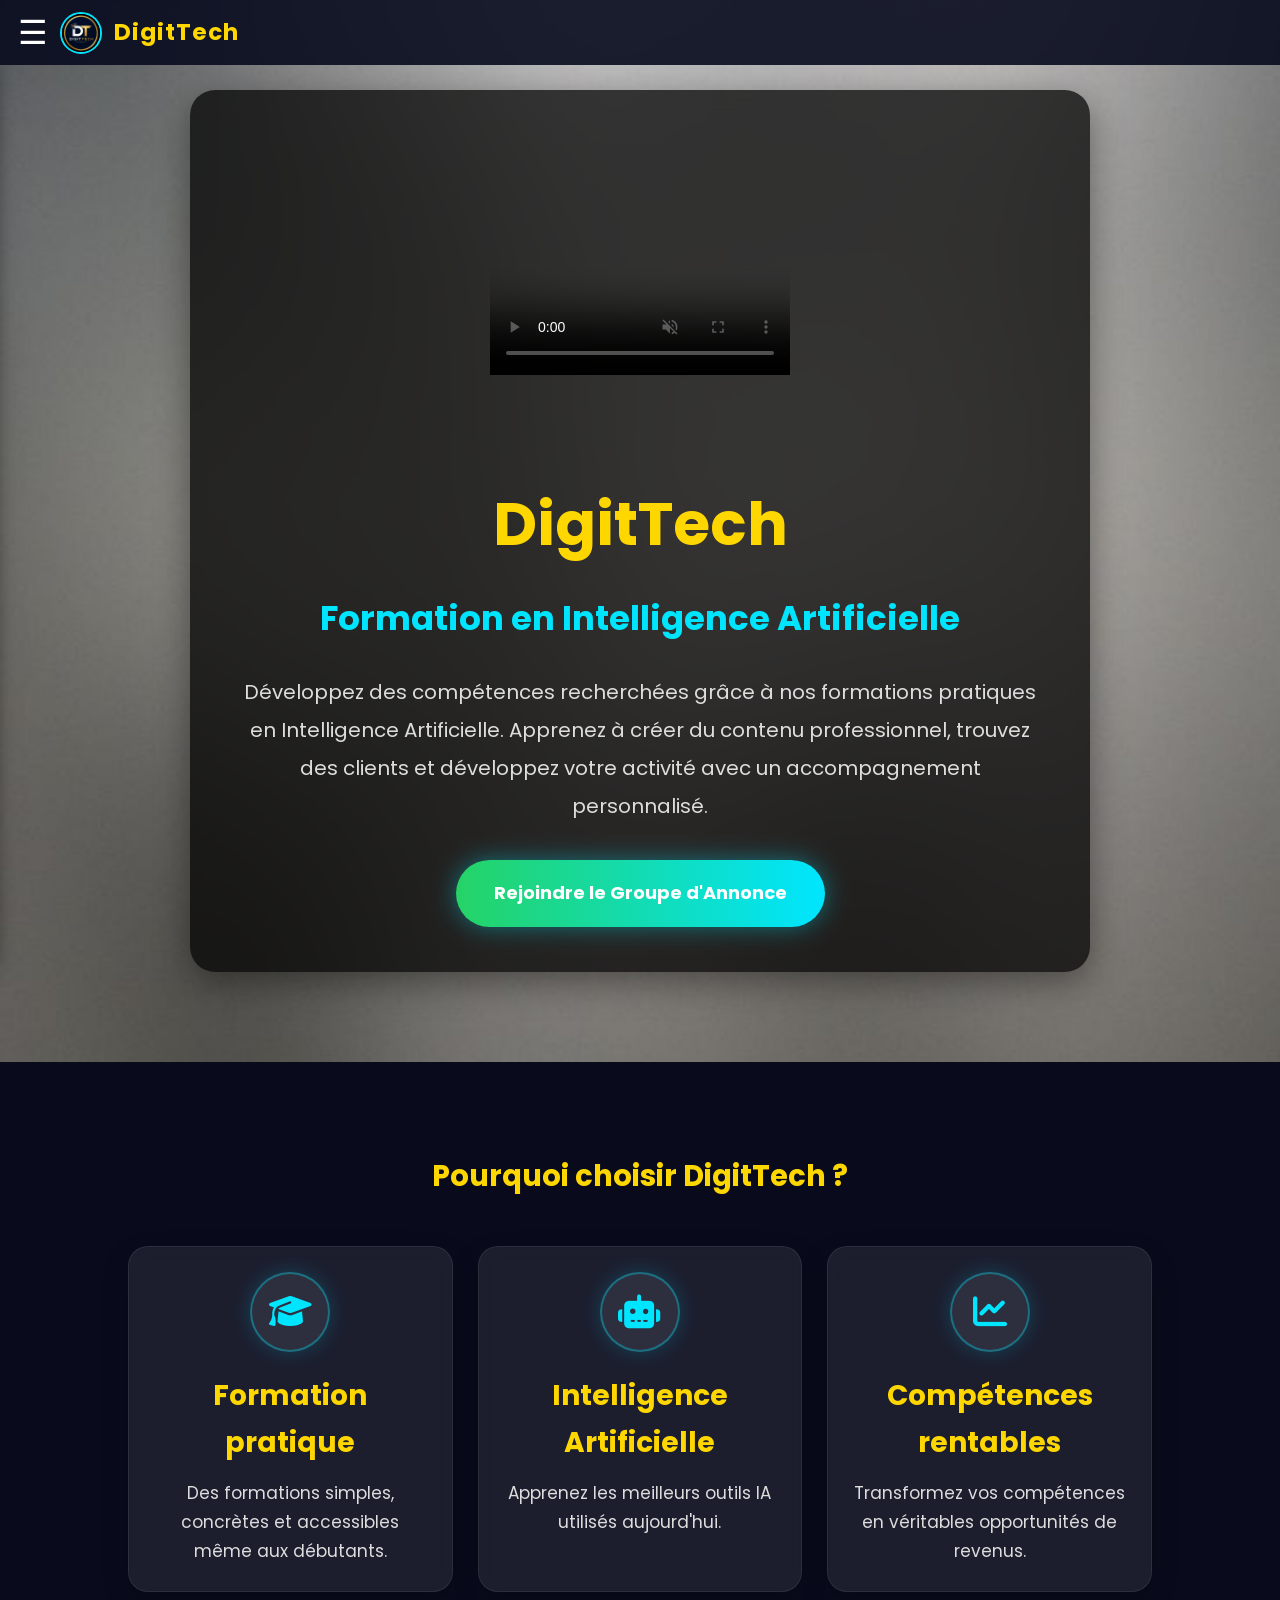
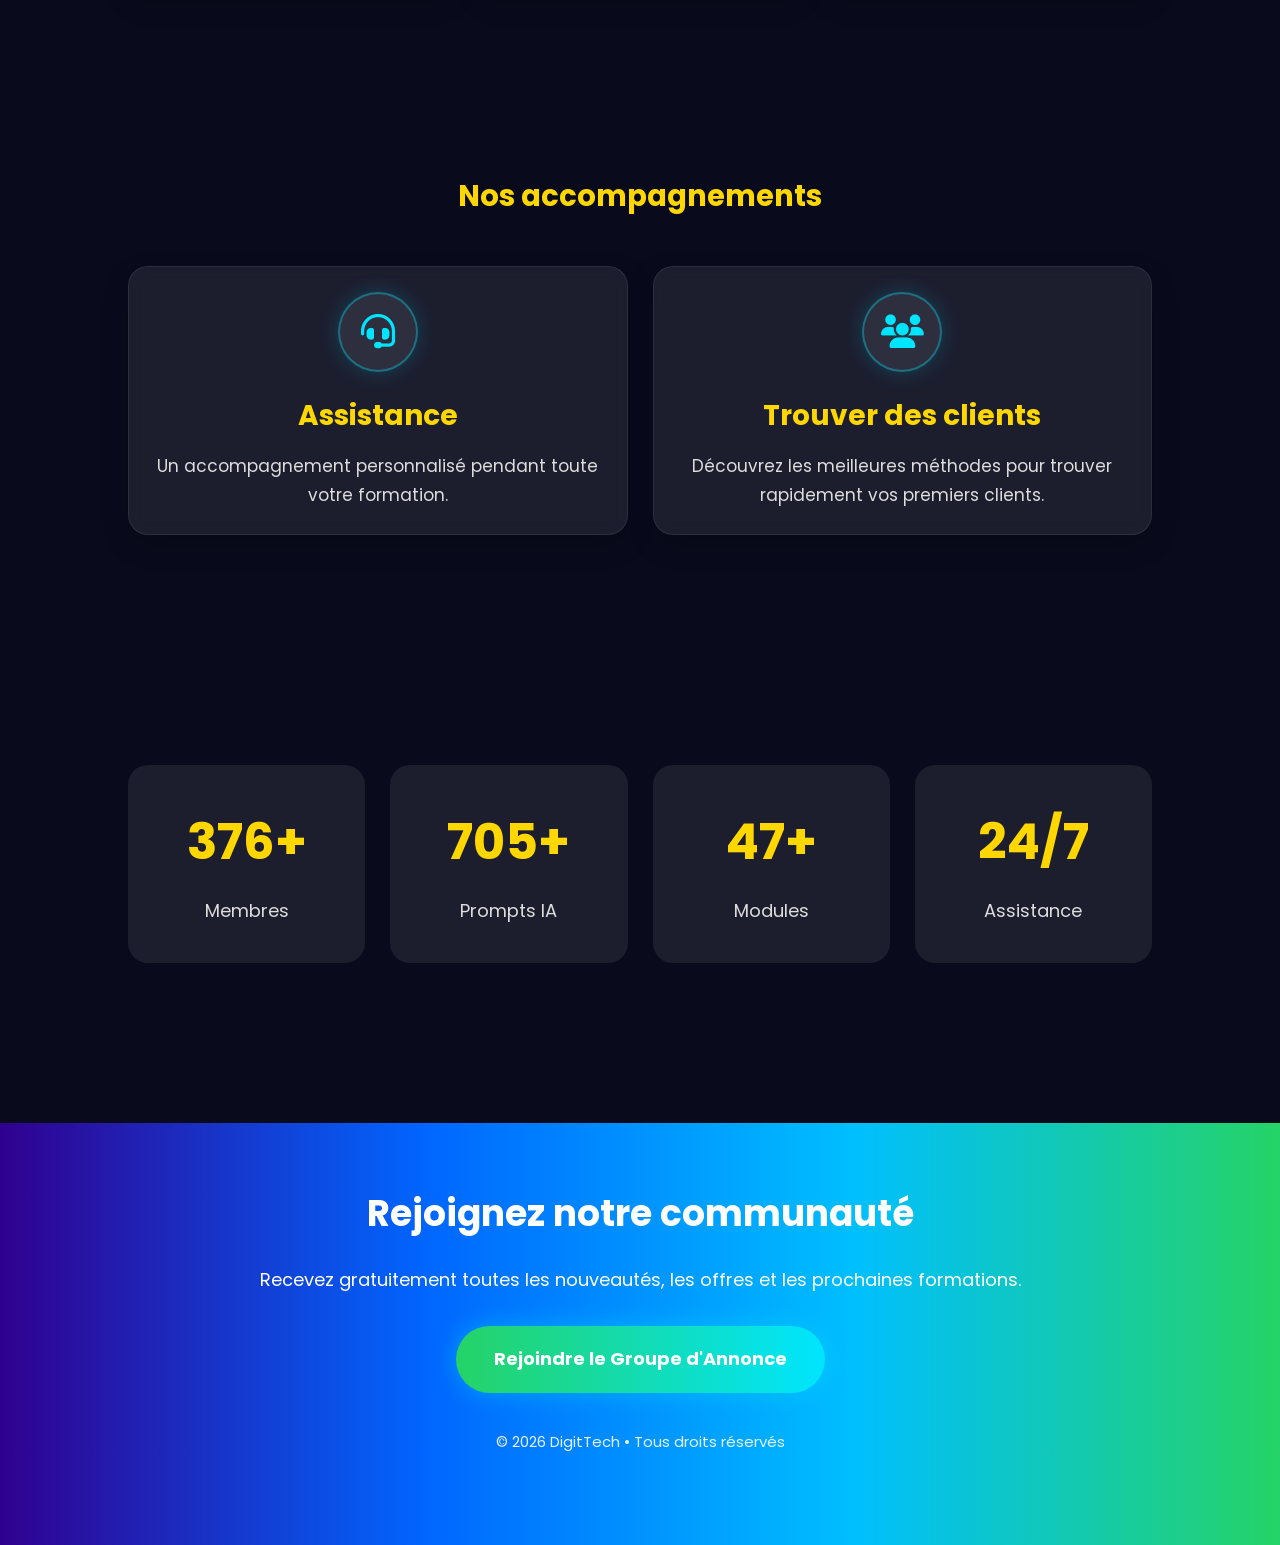
==== index.html @ f5b346f5 "Update index.html" ====
<!DOCTYPE html>
<html lang="fr">

<head>

<meta charset="UTF-8">
<meta name="viewport" content="width=device-width, initial-scale=1.0">


<meta name="description" content="DigitTech - Formation en création de contenu, intelligence artificielle, design et compétences digitales au Burkina Faso.">
<meta name="keywords" content="formation IA, Canva, création vidéo, DigitTech, Burkina Faso">
<meta name="author" content="DigitTech">

<link rel="icon" href="logo.png">

<title>DigitTech | Accueil</title>

<link rel="stylesheet" href="style.css">

<link rel="preconnect" href="https://fonts.googleapis.com">

<link rel="preconnect" href="https://fonts.gstatic.com" crossorigin>

<link href="https://fonts.googleapis.com/css2?family=Poppins:wght@300;400;600;700;800&display=swap" rel="stylesheet">

<link rel="stylesheet"
href="https://cdnjs.cloudflare.com/ajax/libs/font-awesome/6.7.2/css/all.min.css">

<meta name="google-site-verification" content="GcrLkKcwO7kmM07BwIQ-VLlIinz13vASOGLwvqbWff8" />


</head>

<body>

<!-- ================= HEADER ================= -->

<header>

<nav class="navbar">

<div class="left-part">

<button class="menu-btn" onclick="toggleMenu()">
☰
</button>

<img src="logo.png"
alt="DigitTech"
class="logo-img">

<div class="logo-text">
DigitTech
</div>

</div>

</nav>

<!-- MENU VERTICAL -->

<div id="sideMenu" class="side-menu">

<a href="index.html"> Accueil</a>

<a href="formation.html"> Formations</a>

<a href="groupe-vip.html"> Groupe VIP</a>

<a href="preuves.html"> Preuves</a>

<a href="avis.html"> Avis</a>

<a href="bonus.html"> Bonus</a>

<a href="faq.html"> FAQ</a>

<a href="contact.html"> Contact</a>

</div>

</header>

<!-- ================= HERO ================= -->

<section class="hero">

<div class="overlay">

<section class="video-accueil">
  <video
    src="DigitTech_accueil.mp4"
    poster="DigitTech_poster.jpg"
    autoplay muted loop playsinline controls
    preload="metadata">
  </video>
</section>

<h1> DigitTech</h1>

<h2>Formation en Intelligence Artificielle</h2>

<p>

Développez des compétences recherchées grâce à nos formations pratiques en Intelligence Artificielle.

Apprenez à créer du contenu professionnel, trouvez des clients et développez votre activité avec un accompagnement personnalisé.

</p>

<a class="btn"

href="https://chat.whatsapp.com/JlaxVI8kq6m8McZjeliCpW?s=cl&p=a&mlu=4&ilr=4&iam=0"

target="_blank">

 Rejoindre le Groupe d'Annonce

</a>

</div>

</section>

<!-- ================= DESCRIPTION ================= -->

<section>

<h2>Pourquoi choisir DigitTech ?</h2>

<div class="cards">

<div class="card">

<i class="fa-solid fa-graduation-cap"></i>

<h3>Formation pratique</h3>

<p>

Des formations simples, concrètes et accessibles même aux débutants.

</p>

</div>

<div class="card">

<i class="fa-solid fa-robot"></i>

<h3>Intelligence Artificielle</h3>

<p>

Apprenez les meilleurs outils IA utilisés aujourd'hui.

</p>

</div>

<div class="card">

<i class="fa-solid fa-chart-line"></i>

<h3>Compétences rentables</h3>

<p>

Transformez vos compétences en véritables opportunités de revenus.

</p>

</div>

</div>

</section>

<!-- ================= SERVICES ================= -->

<section>

<h2>Nos accompagnements</h2>

<div class="cards">

<div class="card"
onclick="openModal('supportModal')">

<i class="fa-solid fa-headset"></i>

<h3>Assistance</h3>

<p>

Un accompagnement personnalisé pendant toute votre formation.

</p>

</div>

<div class="card"
onclick="openModal('clientModal')">

<i class="fa-solid fa-users"></i>

<h3>Trouver des clients</h3>

<p>

Découvrez les meilleures méthodes pour trouver rapidement vos premiers clients.

</p>

</div>

</div>

</section>

<!-- ================= STATS ================= -->

<section class="stats">

<div>

<h1>500+</h1>

<p>Membres</p>

</div>

<div>

<h1>1000+</h1>

<p>Prompts IA</p>

</div>

<div>

<h1>50+</h1>

<p>Modules</p>

</div>

<div>

<h1>24/7</h1>

<p>Assistance</p>

</div>

</section>

<!-- ================= FOOTER ================= -->

<footer>

<h2> Rejoignez notre communauté</h2>

<p>

Recevez gratuitement toutes les nouveautés, les offres et les prochaines formations.

</p>

<a class="btn"

href="https://chat.whatsapp.com/JlaxVI8kq6m8McZjeliCpW?s=cl&p=a&mlu=4&ilr=4&iam=0"

target="_blank">

 Rejoindre le Groupe d'Annonce

</a>

<p class="copy">

© 2026 DigitTech • Tous droits réservés

</p>

</footer>

<!-- Bouton WhatsApp -->

<a class="floating"

href="https://chat.whatsapp.com/JlaxVI8kq6m8McZjeliCpW?s=cl&p=a&mlu=4&ilr=4&iam=0"

target="_blank">

<i class="fa-brands fa-whatsapp"></i>

</a>

<!-- SCRIPT -->

<script src="script.js"></script>

</body>

</html>
---- style.css ----
/* ==========================================
   DIGITTECH - STYLE.CSS
   PARTIE 1
========================================== */

/* RESET */

*{
margin:0;
padding:0;
box-sizing:border-box;
scroll-behavior:smooth;
font-family:'Poppins',sans-serif;
}

body{
background:#090b1d;
color:#fff;
overflow-x:hidden;
line-height:1.7;
}

/* FOND ANIME */

body::before{
content:"";
position:fixed;
left:0;
top:0;
width:100%;
height:100%;
background:
linear-gradient(-45deg,
#001848,
#3b00b3,
#009dff,
#00d084);

background-size:400% 400%;
animation:gradientBG 15s infinite ease;
opacity:.12;
z-index:-2;
}

@keyframes gradientBG{

0%{
background-position:0% 50%;
}

50%{
background-position:100% 50%;
}

100%{
background-position:0% 50%;
}

}

/* HEADER */

.navbar{

position:fixed;
top:0;
left:0;
width:100%;
height:65px;

display:flex;
align-items:center;
justify-content:space-between;

padding:0 18px;

background:rgba(8,12,30,.95);

backdrop-filter:blur(10px);

z-index:999;

box-shadow:0 5px 20px rgba(0,0,0,.35);

}

/* LOGO */

.left-part{

display:flex;
align-items:center;
gap:12px;

}

.logo-img{

width:42px;
height:42px;

border-radius:50%;

object-fit:cover;

border:2px solid #00E5FF;

}

.logo-text{

font-size:23px;

font-weight:700;

color:#FFD700;

letter-spacing:1px;

}

/* MENU */

.menu-btn{

border:none;

background:none;

color:#fff;

font-size:33px;

cursor:pointer;

transition:.3s;

}

.menu-btn:hover{

color:#00E5FF;

transform:rotate(90deg);

}

/* MENU VERTICAL */

.side-menu{

position:fixed;

top:65px;

left:-280px;

width:270px;

height:100%;

background:#111827;

transition:.35s;

overflow-y:auto;

padding-bottom:50px;

z-index:998;

box-shadow:5px 0 20px rgba(0,0,0,.5);

}

.side-menu.active{

left:0;

}

.side-menu a{

display:block;

padding:20px 28px;

color:#fff;

font-size:19px;

font-weight:600;

text-decoration:none;

border-bottom:1px solid rgba(255,255,255,.08);

transition:.35s;

}

.side-menu a:hover{

background:linear-gradient(90deg,#00E5FF,#25D366);

color:#111;

padding-left:40px;

}

/* HERO */

.hero{

min-height:100vh;

display:flex;

justify-content:center;

align-items:center;

padding:90px 20px;

background:url("banniere.jpg") center/cover;

}

.overlay{

max-width:900px;

padding:45px;

background:rgba(0,0,0,.72);

backdrop-filter:blur(10px);

border-radius:25px;

text-align:center;

box-shadow:0 10px 35px rgba(0,0,0,.4);

}

.overlay h1{

font-size:60px;

color:#FFD700;

margin-bottom:15px;

}

.overlay h2{

font-size:34px;

color:#00E5FF;

margin-bottom:25px;

}

.overlay p{

font-size:20px;

line-height:1.9;

margin-bottom:35px;

color:#ddd;

}

/* BOUTONS */

.btn{

display:inline-block;

padding:18px 38px;

border-radius:50px;

background:linear-gradient(90deg,#25D366,#00E5FF);

text-decoration:none;

color:#fff;

font-size:18px;

font-weight:700;

transition:.35s;

box-shadow:0 0 25px rgba(0,229,255,.4);

}

.btn:hover{

transform:translateY(-6px);

box-shadow:0 0 35px rgba(0,229,255,.7);

}

/* TITRES */

section{

padding:90px 10%;

}

section h2{

font-size:29px;

text-align:center;

color:#FFD700;

margin-bottom:45px;

}

/* RESPONSIVE */

@media(max-width:768px){

.navbar{

height:60px;

}

.logo-text{

font-size:20px;

}

.logo-img{

width:36px;

height:36px;

}

.hero{

padding-top:80px;

}

.overlay{

padding:30px;

}

.overlay h1{

font-size:40px;

}

.overlay h2{

font-size:25px;

}

.overlay p{

font-size:17px;

}

.side-menu{

width:250px;

}

.side-menu a{

font-size:17px;

padding:18px 25px;

}

}


/* ==========================================
   DIGITTECH - STYLE.CSS
   PARTIE 2
   Cartes - Sections - Stats - Footer
==========================================*/

/* ---------- CARTES ---------- */

.cards{

display:grid;

grid-template-columns:repeat(auto-fit,minmax(270px,1fr));

gap:30px;

margin-top:40px;

}

.card{

background:rgba(255,255,255,.08);

backdrop-filter:blur(12px);

padding:30px;

border-radius:22px;

text-align:center;

cursor:pointer;

transition:.35s;

border:1px solid rgba(255,255,255,.08);

box-shadow:0 10px 25px rgba(0,0,0,.25);

}

.card:hover{

transform:translateY(-10px);

box-shadow:0 15px 35px rgba(0,229,255,.35);

border:1px solid #00E5FF;

}

.card i{

font-size:55px;

color:#00E5FF;

margin-bottom:18px;

}

.card h3{

font-size:24px;

margin-bottom:15px;

color:#FFD700;

}

.card p{

font-size:17px;

color:#d8d8d8;

line-height:1.8;

}

/* ---------- FORMATION ---------- */

.formation{

text-align:center;

}

.formation h2{

margin-bottom:15px;

}

.formation p{

max-width:850px;

margin:auto;

font-size:18px;

color:#ddd;

}

/* ---------- VIP ---------- */

.vip{

text-align:center;

}

.vip img{

width:100%;

max-width:900px;

margin:20px auto;

display:block;

border-radius:20px;

border:3px solid #00E5FF;

box-shadow:0 10px 30px rgba(0,229,255,.25);

}



/* ===========================
   PREUVES - VIDEOS
=========================== */

.cards{
display:grid;
grid-template-columns:repeat(auto-fit,minmax(280px,1fr));
gap:25px;
margin-top:35px;
}

.card{
background:rgba(255,255,255,.08);
padding:25px;
border-radius:20px;
text-align:center;
backdrop-filter:blur(8px);
transition:.35s;
box-shadow:0 10px 25px rgba(0,0,0,.25);
}

.card:hover{
transform:translateY(-8px);
box-shadow:0 0 25px rgba(0,229,255,.45);
}

.card video{
width:100%;
aspect-ratio:9/16;
object-fit:cover;
border-radius:18px;
background:#000;
margin-bottom:20px;
box-shadow:0 8px 20px rgba(0,0,0,.35);
}

.card h3{
font-size:28px;
font-weight:700;
color:#FFD700;
margin-bottom:12px;
}

.card p{
font-size:17px;
line-height:1.7;
color:#ddd;
}

/* ===========================
   TELEPHONE
=========================== */

@media(max-width:768px){

.cards{
grid-template-columns:1fr;
gap:20px;
}

.card{
padding:18px;
border-radius:18px;
}

.card video{
max-width:340px;
margin:0 auto 20px;
display:block;
border-radius:16px;
}

.card h3{
font-size:24px;
}

.card p{
font-size:16px;
}

}

/* Galerie */

.gallery{

display:grid;

grid-template-columns:repeat(auto-fit,minmax(250px,1fr));

gap:20px;

margin-top:35px;

}

.gallery img{

width:100%;

border-radius:18px;

transition:.35s;

cursor:pointer;

box-shadow:0 10px 25px rgba(0,0,0,.35);

}

.gallery img:hover{

transform:scale(1.05);

box-shadow:0 15px 35px rgba(0,162,255,.45);

}

/* Responsive */

@media(max-width:768px){

.video-box{

aspect-ratio:9/16;

}

.gallery{

grid-template-columns:1fr;

}

}


/* ---------- AVIS ---------- */

.avis .card{

font-style:italic;

}

.avis .card h3{

color:#ffffff;

}

.avis .card p{

margin-top:15px;

}

/* ---------- BONUS ---------- */

.bonus{

display:grid;

grid-template-columns:repeat(auto-fit,minmax(250px,1fr));

gap:25px;

}

.bonus .card{

background:linear-gradient(145deg,#15204b,#0d1635);

}

/* ---------- STATS ---------- */

.stats{

display:grid;

grid-template-columns:repeat(auto-fit,minmax(180px,1fr));

gap:25px;

margin-top:50px;

}


.stats div{

background:rgba(255,255,255,.08);

padding:35px;

border-radius:20px;

text-align:center;

transition:.3s;

}

.stats div:hover{

transform:translateY(-8px);

box-shadow:0 0 20px rgba(255,215,0,.35);

}

.stats h1{

font-size:50px;

color:#FFD700;

margin-bottom:10px;

}

.stats p{

font-size:18px;

color:#ddd;

}

/* ---------- FOOTER ---------- */

footer{

margin-top:70px;

background:linear-gradient(90deg,

#30008f,

#0066ff,

#00bfff,

#25D366);

padding:60px 25px;

text-align:center;

}

footer h2{

font-size:36px;

margin-bottom:20px;

}

footer p{

max-width:850px;

margin:auto;

line-height:1.8;

font-size:18px;

margin-bottom:30px;

}

.copy{

margin-top:35px;

font-size:15px;

opacity:.9;

}

/* ---------- BOUTON WHATSAPP ---------- */

.floating{

position:fixed;

bottom:25px;

right:25px;

width:70px;

height:70px;

border-radius:50%;

background:#25D366;

display:flex;

justify-content:center;

align-items:center;

font-size:34px;

color:white;

text-decoration:none;

box-shadow:0 0 20px rgba(37,211,102,.7);

animation:pulse 2s infinite;

z-index:999;

}

@keyframes pulse{

0%{

transform:scale(1);

}

50%{

transform:scale(1.1);

}

100%{

transform:scale(1);

}

}

/* ---------- ANIMATIONS ---------- */

.hidden{

opacity:0;

transform:translateY(50px);

transition:all .8s ease;

}

.show{

opacity:1;

transform:translateY(0);

}

/* ---------- RESPONSIVE ---------- */

@media(max-width:768px){

.cards{

grid-template-columns:1fr;

}

.stats{

grid-template-columns:repeat(2,1fr);

}

footer h2{

font-size:28px;

}

footer p{

font-size:16px;

}

}


/* ==========================================
   DIGITTECH - STYLE.CSS
   PARTIE 3
   Modals - FAQ - Contact - Galeries
==========================================*/

/* ===========================
   FENÊTRES MODALES
=========================== */

.modal{

display:none;

position:fixed;

z-index:9999;

left:0;

top:0;

width:100%;

height:100%;

background:rgba(0,0,0,.82);

backdrop-filter:blur(8px);

overflow:auto;

}

.modal-content{

background:#12192f;

width:90%;

max-width:850px;

margin:50px auto;

padding:35px;

border-radius:22px;

color:white;

animation:zoom .35s;

box-shadow:0 0 30px rgba(0,229,255,.45);

max-height:88vh;

overflow-y:auto;

}

.close{

float:right;

font-size:38px;

cursor:pointer;

font-weight:bold;

color:white;

transition:.3s;

}

.close:hover{

color:#FFD700;

transform:rotate(90deg);

}

@keyframes zoom{

from{

transform:scale(.85);

opacity:0;

}

to{

transform:scale(1);

opacity:1;

}

}

/* ===========================
   MODAL
=========================== */

.modal h2{

color:#FFD700;

margin-bottom:20px;

text-align:center;

font-size:32px;

}

.modal h3{

margin-top:25px;

margin-bottom:15px;

color:#00E5FF;

}

.modal p{

line-height:1.9;

color:#ddd;

margin-bottom:15px;

}

.modal ul{

margin-left:25px;

line-height:2;

color:#eee;

}

.modal li{

margin-bottom:8px;

}

/* ===========================
   GALERIE
=========================== */

.gallery{

display:grid;

grid-template-columns:repeat(auto-fit,minmax(220px,1fr));

gap:18px;

margin-top:25px;

}

.gallery img{

width:100%;

border-radius:18px;

cursor:pointer;

transition:.35s;

box-shadow:0 10px 20px rgba(0,0,0,.35);

}

.gallery img:hover{

transform:scale(1.05);

box-shadow:0 0 20px #00E5FF;

}

/* ===========================
   VIDEO
=========================== */

.modal video{

width:100%;

border-radius:18px;

margin-top:20px;

box-shadow:0 10px 25px rgba(0,0,0,.4);

}

/* ===========================
   IMAGE
=========================== */

.modal img{

width:100%;

margin-top:20px;

border-radius:18px;

box-shadow:0 10px 25px rgba(0,0,0,.4);

}

/* ===========================
   FAQ
=========================== */

.faq{

max-width:950px;

margin:auto;

}

.faq-item{

background:#11192f;

border-left:5px solid #00E5FF;

padding:22px;

margin-bottom:22px;

border-radius:18px;

transition:.35s;

box-shadow:0 10px 25px rgba(0,0,0,.25);

}

.faq-item:hover{

transform:translateY(-4px);

border-left-color:#FFD700;

}

.faq-item h3{

font-size:22px;

margin-bottom:15px;

color:white;

}

.faq-item i{

color:#00E5FF;

margin-right:10px;

}

.faq-item p{

font-size:17px;

line-height:1.9;

color:#d8d8d8;

text-align:justify;

}

/* ===========================
   CONTACT
=========================== */

.contact{

max-width:850px;

margin:auto;

}

.contact form{

display:flex;

flex-direction:column;

gap:20px;

}

.contact input,

.contact textarea{

padding:18px;

background:#141d35;

border:none;

border-radius:15px;

color:white;

font-size:17px;

outline:none;

}

.contact textarea{

min-height:180px;

resize:none;

}

.contact input:focus,

.contact textarea:focus{

border:2px solid #00E5FF;

}

.contact button{

border:none;

cursor:pointer;

}

/* ===========================
   RESEAUX SOCIAUX
=========================== */

.socials{

display:flex;

justify-content:center;

gap:20px;

margin-top:30px;

flex-wrap:wrap;

}

.socials a{

width:60px;

height:60px;

display:flex;

align-items:center;

justify-content:center;

border-radius:50%;

background:#11192f;

font-size:28px;

color:white;

transition:.35s;

text-decoration:none;

}

.socials a:hover{

background:#00E5FF;

color:#111;

transform:translateY(-6px);

}

/* ===========================
   PREUVES
=========================== */

.proof-grid{

display:grid;

grid-template-columns:repeat(auto-fit,minmax(300px,1fr));

gap:20px;

margin-top:30px;

}

.proof-grid img,

.proof-grid video{

width:100%;

border-radius:18px;

box-shadow:0 10px 25px rgba(0,0,0,.35);

transition:.3s;

}

.proof-grid img:hover,

.proof-grid video:hover{

transform:scale(1.03);

}

/* ===========================
   RESPONSIVE
=========================== */

@media(max-width:768px){

.modal-content{

width:95%;

padding:25px;

}

.modal h2{

font-size:26px;

}

.gallery{

grid-template-columns:1fr;

}

.socials{

gap:15px;

}

}


/* ==========================================
   DIGITTECH - STYLE.CSS
   PARTIE 4
   Finitions Premium
==========================================*/

/* =======================
   BADGES
======================= */

.badge{
display:inline-block;
padding:8px 18px;
border-radius:30px;
background:linear-gradient(90deg,#FFD700,#FFA500);
color:#111;
font-weight:700;
font-size:14px;
margin-bottom:15px;
box-shadow:0 5px 15px rgba(255,215,0,.3);
}

/* =======================
   TABLEAUX
======================= */

table{
width:100%;
border-collapse:collapse;
margin-top:30px;
overflow:hidden;
border-radius:15px;
}

table th{

background:#00E5FF;
color:#111;
padding:18px;
font-size:18px;

}

table td{

background:#11192f;
padding:16px;
border-bottom:1px solid rgba(255,255,255,.08);

}

table tr:hover td{

background:#162548;

}

/* =======================
   TIMELINE
======================= */

.timeline{

position:relative;
max-width:900px;
margin:auto;

}

.timeline::before{

content:"";
position:absolute;
left:50%;
width:4px;
height:100%;
background:#00E5FF;

}

.timeline-item{

position:relative;
width:50%;
padding:25px;

}

.timeline-item:nth-child(odd){

left:0;

}

.timeline-item:nth-child(even){

left:50%;

}

.timeline-content{

background:#12192f;
padding:25px;
border-radius:18px;
box-shadow:0 10px 25px rgba(0,0,0,.35);

}

/* =======================
   ALERTES
======================= */

.success{

padding:18px;
background:#25D366;
border-radius:12px;
margin:20px 0;

}

.warning{

padding:18px;
background:#ff9800;
border-radius:12px;
margin:20px 0;

}

.danger{

padding:18px;
background:#ff4d4d;
border-radius:12px;
margin:20px 0;

}

/* =======================
   LOADER
======================= */

.loader{

width:60px;
height:60px;
border:6px solid rgba(255,255,255,.2);
border-top:6px solid #00E5FF;
border-radius:50%;
animation:spin 1s linear infinite;
margin:auto;

}

@keyframes spin{

100%{

transform:rotate(360deg);

}

}

/* =======================
   SCROLLBAR
======================= */

::-webkit-scrollbar{

width:10px;

}

::-webkit-scrollbar-track{

background:#0b1025;

}

::-webkit-scrollbar-thumb{

background:#00E5FF;
border-radius:20px;

}

::-webkit-scrollbar-thumb:hover{

background:#25D366;

}

/* =======================
   SELECTION
======================= */

::selection{

background:#00E5FF;
color:#111;

}

/* =======================
   IMAGES
======================= */

img{

max-width:100%;
height:auto;

}

/* =======================
   TITRES
======================= */

h1,h2,h3,h4{

font-weight:700;

}

p{

line-height:1.8;

}

/* =======================
   LIENS
======================= */

a{

transition:.3s;

}

/* =======================
   OMBRES
======================= */

.shadow{

box-shadow:0 10px 25px rgba(0,0,0,.35);

}

.rounded{

border-radius:20px;

}

/* =======================
   UTILITAIRES
======================= */

.text-center{

text-align:center;

}

.mt-20{

margin-top:20px;

}

.mt-40{

margin-top:40px;

}

.mb-20{

margin-bottom:20px;

}

.mb-40{

margin-bottom:40px;

}

.pt-40{

padding-top:40px;

}

.pb-40{

padding-bottom:40px;

}

/* =======================
   RESPONSIVE TABLETTE
======================= */

@media(max-width:992px){

.timeline::before{

left:20px;

}

.timeline-item{

width:100%;
left:0!important;
padding-left:60px;

}

}

/* =======================
   RESPONSIVE MOBILE
======================= */

@media(max-width:768px){

.hero h1{

font-size:38px;

}

.hero h2{

font-size:24px;

}

.cards{

grid-template-columns:1fr;

}

.stats{

grid-template-columns:repeat(2,1fr);

}

.timeline-item{

padding-left:55px;

}

footer{

padding:40px 20px;

}

}

/* =======================
   PETITS ÉCRANS
======================= */

@media(max-width:480px){

.stats{

grid-template-columns:1fr;

}

.btn{

width:100%;
text-align:center;

}

.logo-text{

font-size:18px;

}

.menu-btn{

font-size:28px;

}

}

.video-box{
    display:flex;
    justify-content:center;
    margin:25px 0;
}

.demo-video{
    width:320px;
    aspect-ratio:9/16;
    object-fit:cover;
    border-radius:18px;
    border:3px solid #00E5FF;
}


/* ===========================
   ICÔNES
=========================== */

.card i{
    width:80px;
    height:80px;
    margin:0 auto 20px;
    display:flex;
    align-items:center;
    justify-content:center;
    font-size:34px;
    color:#00E5FF;
    background:rgba(255,255,255,.08);
    border:2px solid rgba(0,229,255,.35);
    border-radius:50%;
    transition:.4s;
    box-shadow:0 0 20px rgba(0,229,255,.20);
}

.card:hover i{
    background:#00E5FF;
    color:#081122;
    transform:rotate(360deg) scale(1.1);
    box-shadow:0 0 30px #00E5FF;
}

/* Téléphone */

@media (max-width:768px){

.card i{
    width:65px;
    height:65px;
    font-size:28px;
}

}
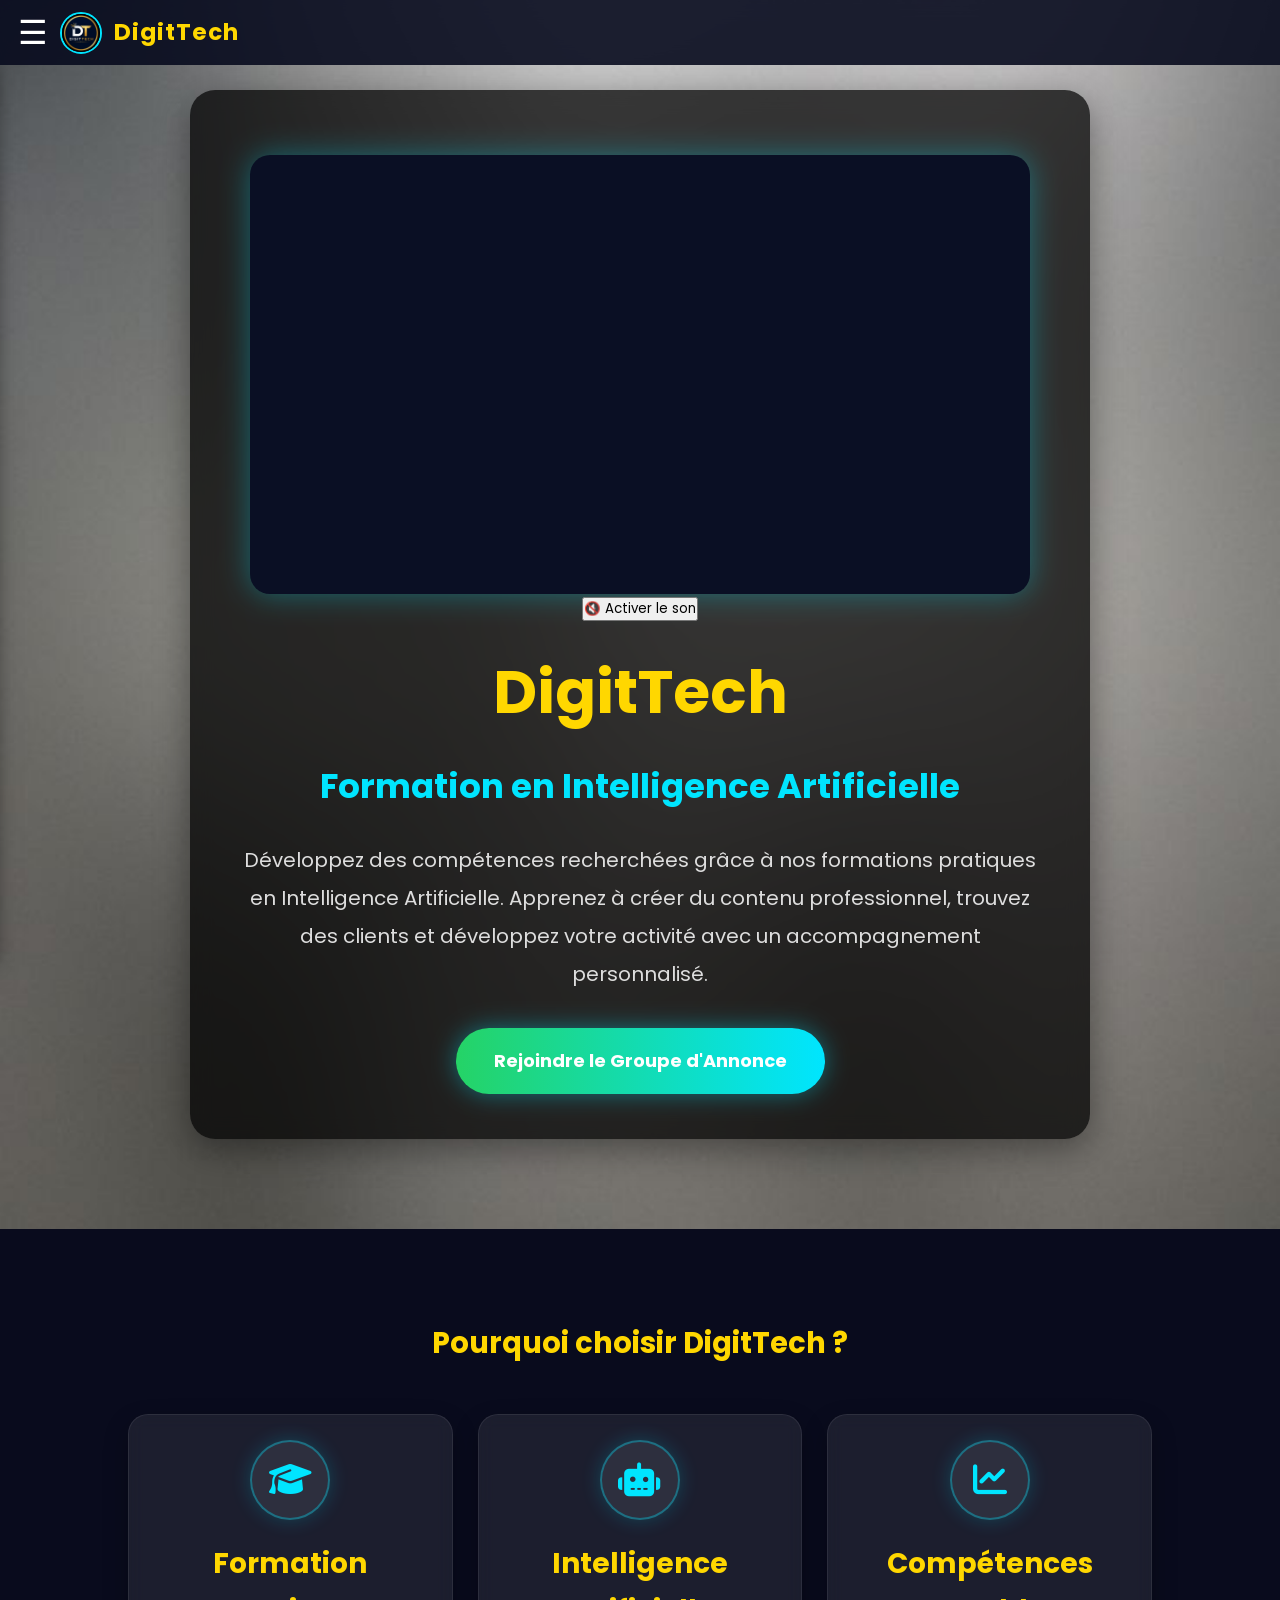
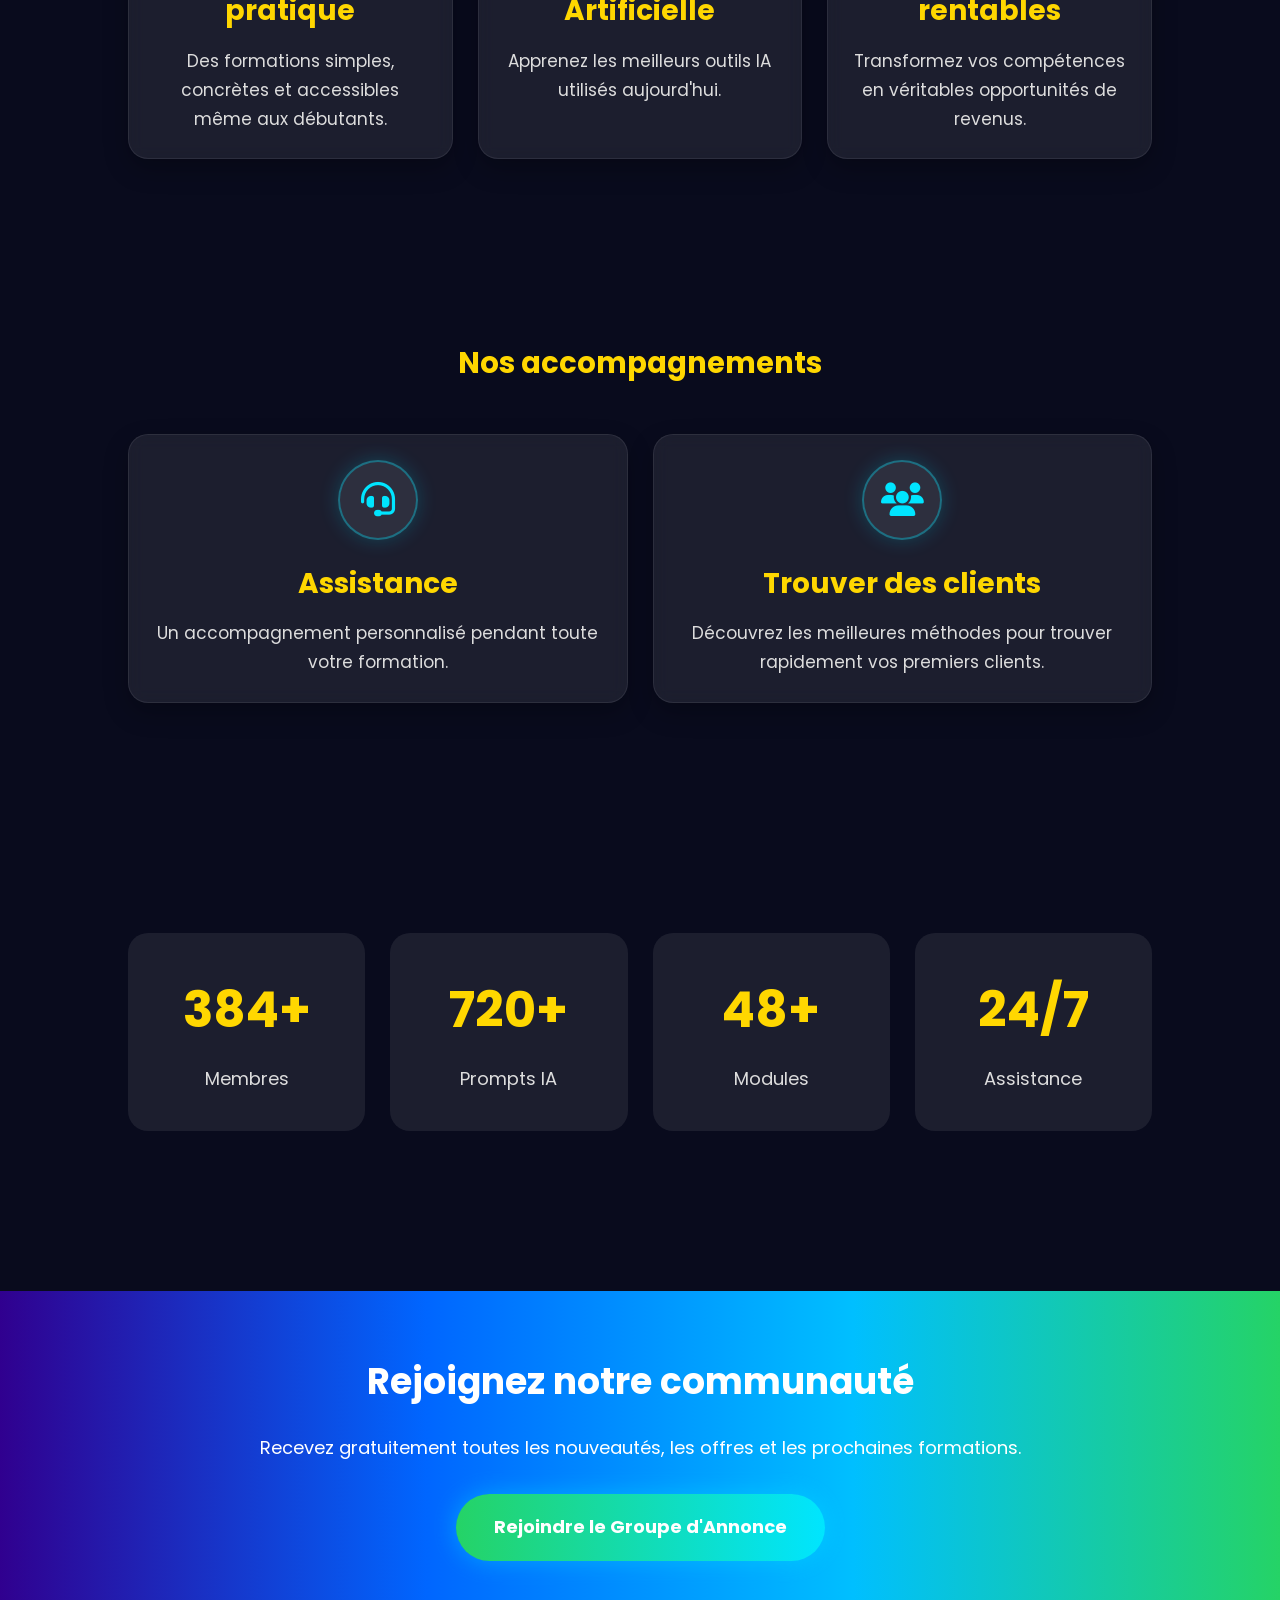
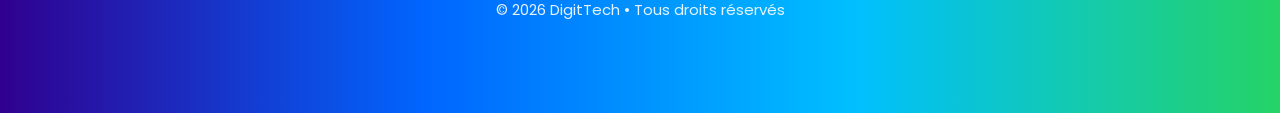
==== commit 95e94f4a: "Update index.html" ====
--- a/index.html
+++ b/index.html
@@ -88,13 +88,20 @@
 <div class="overlay">
 
 <section class="video-accueil">
-  <video
-    src="DigitTech_accueil.mp4"
-    poster="DigitTech_poster.jpg"
-    autoplay muted loop playsinline controls
-    preload="metadata">
-  </video>
-</section>
+  <video id="videoDigit" src="DigitTech_accueil.mp4" poster="DigitTech_poster.jpg"
+         autoplay muted loop playsinline preload="metadata"></video>
+  <button id="btnSon" type="button">🔇 Activer le son</button>
+</section>
+
+<script>
+  const v = document.getElementById('videoDigit');
+  const b = document.getElementById('btnSon');
+  b.addEventListener('click', () => {
+    v.muted = !v.muted;
+    if (!v.muted) { v.currentTime = 0; v.play(); }
+    b.textContent = v.muted ? '🔇 Activer le son' : '🔊 Couper le son';
+  });
+</script>
 
 <h1> DigitTech</h1>
 
--- a/style.css
+++ b/style.css
@@ -207,7 +207,25 @@
 
 padding-left:40px;
 
-}
+}
+
+.video-accueil {
+  width: 100%;
+  max-width: 1000px;
+  margin: 20px auto;
+  padding: 0 15px;
+  box-sizing: border-box;
+}
+
+.video-accueil video {
+  width: 100%;
+  aspect-ratio: 16 / 9;
+  border-radius: 20px;
+  display: block;
+  background: #0a0f24;
+  box-shadow: 0 0 30px rgba(0, 229, 255, 0.35);
+}
+
 
 /* HERO */
 
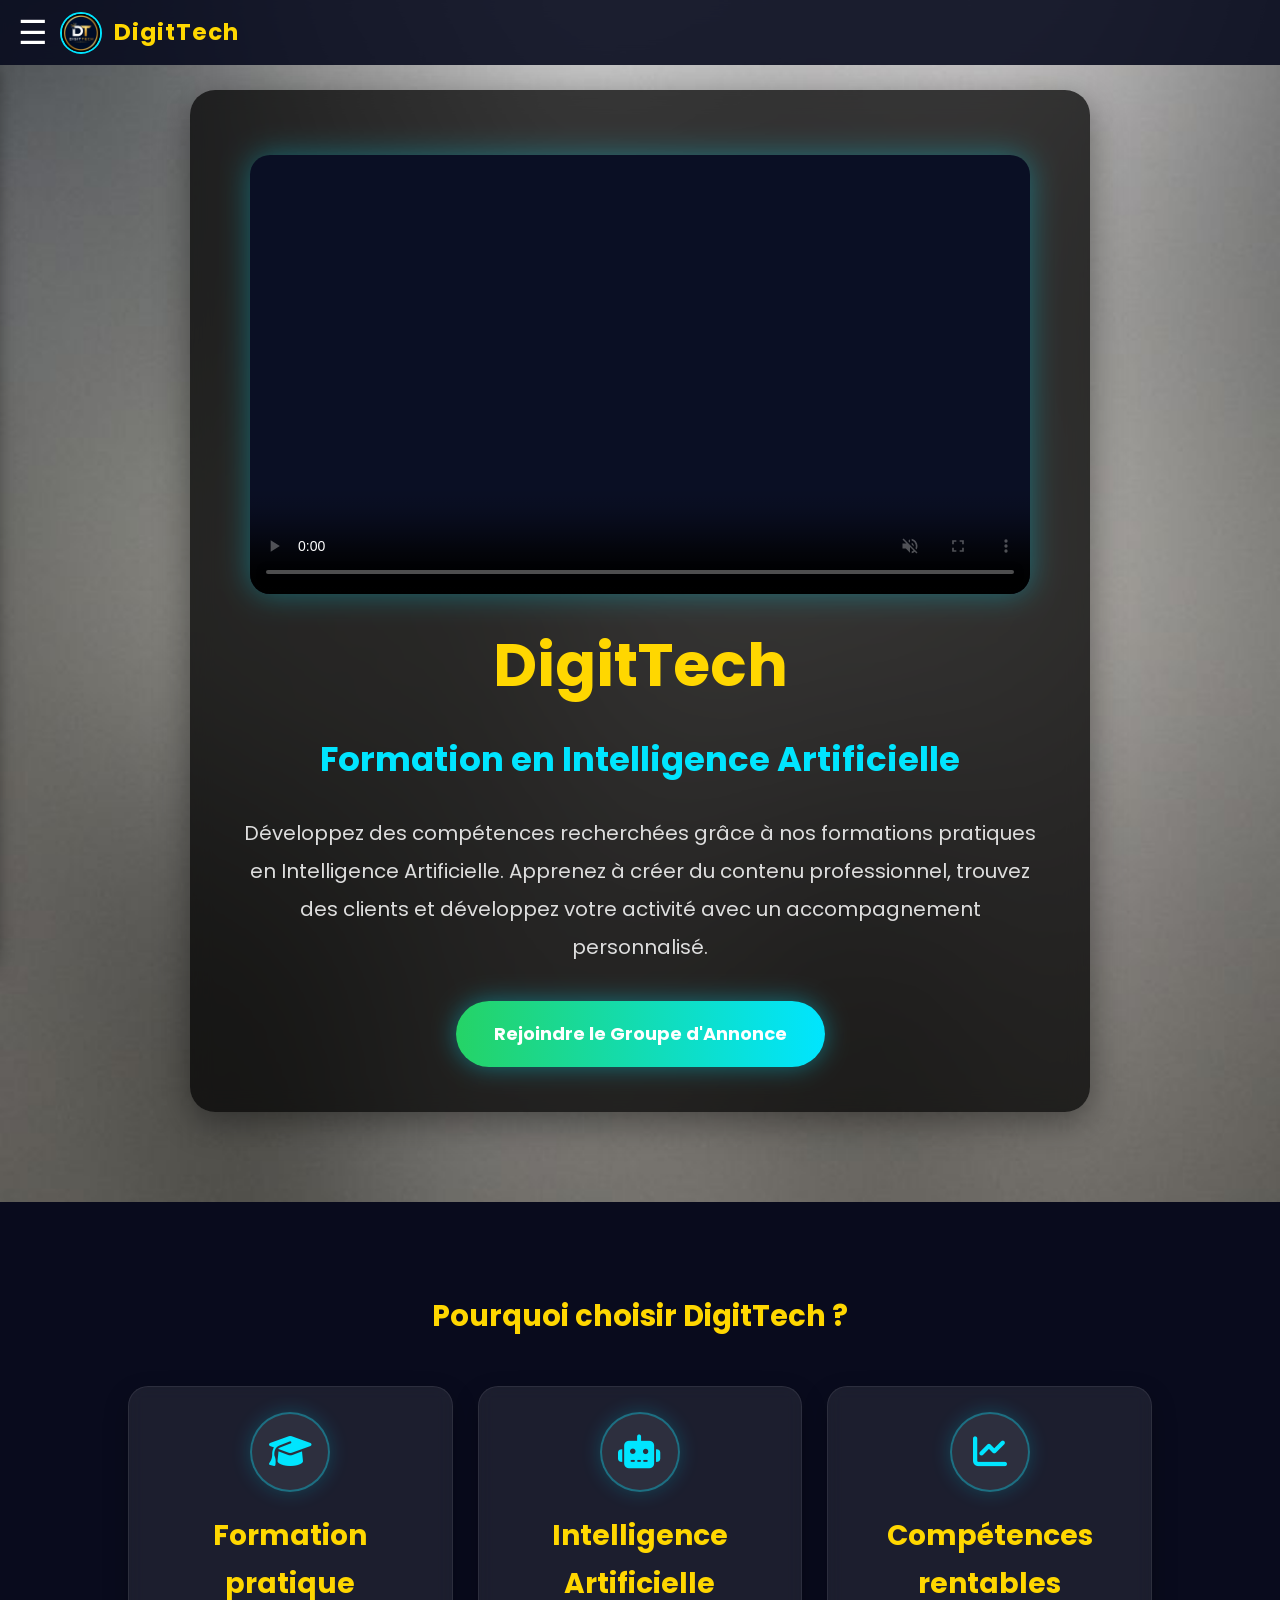
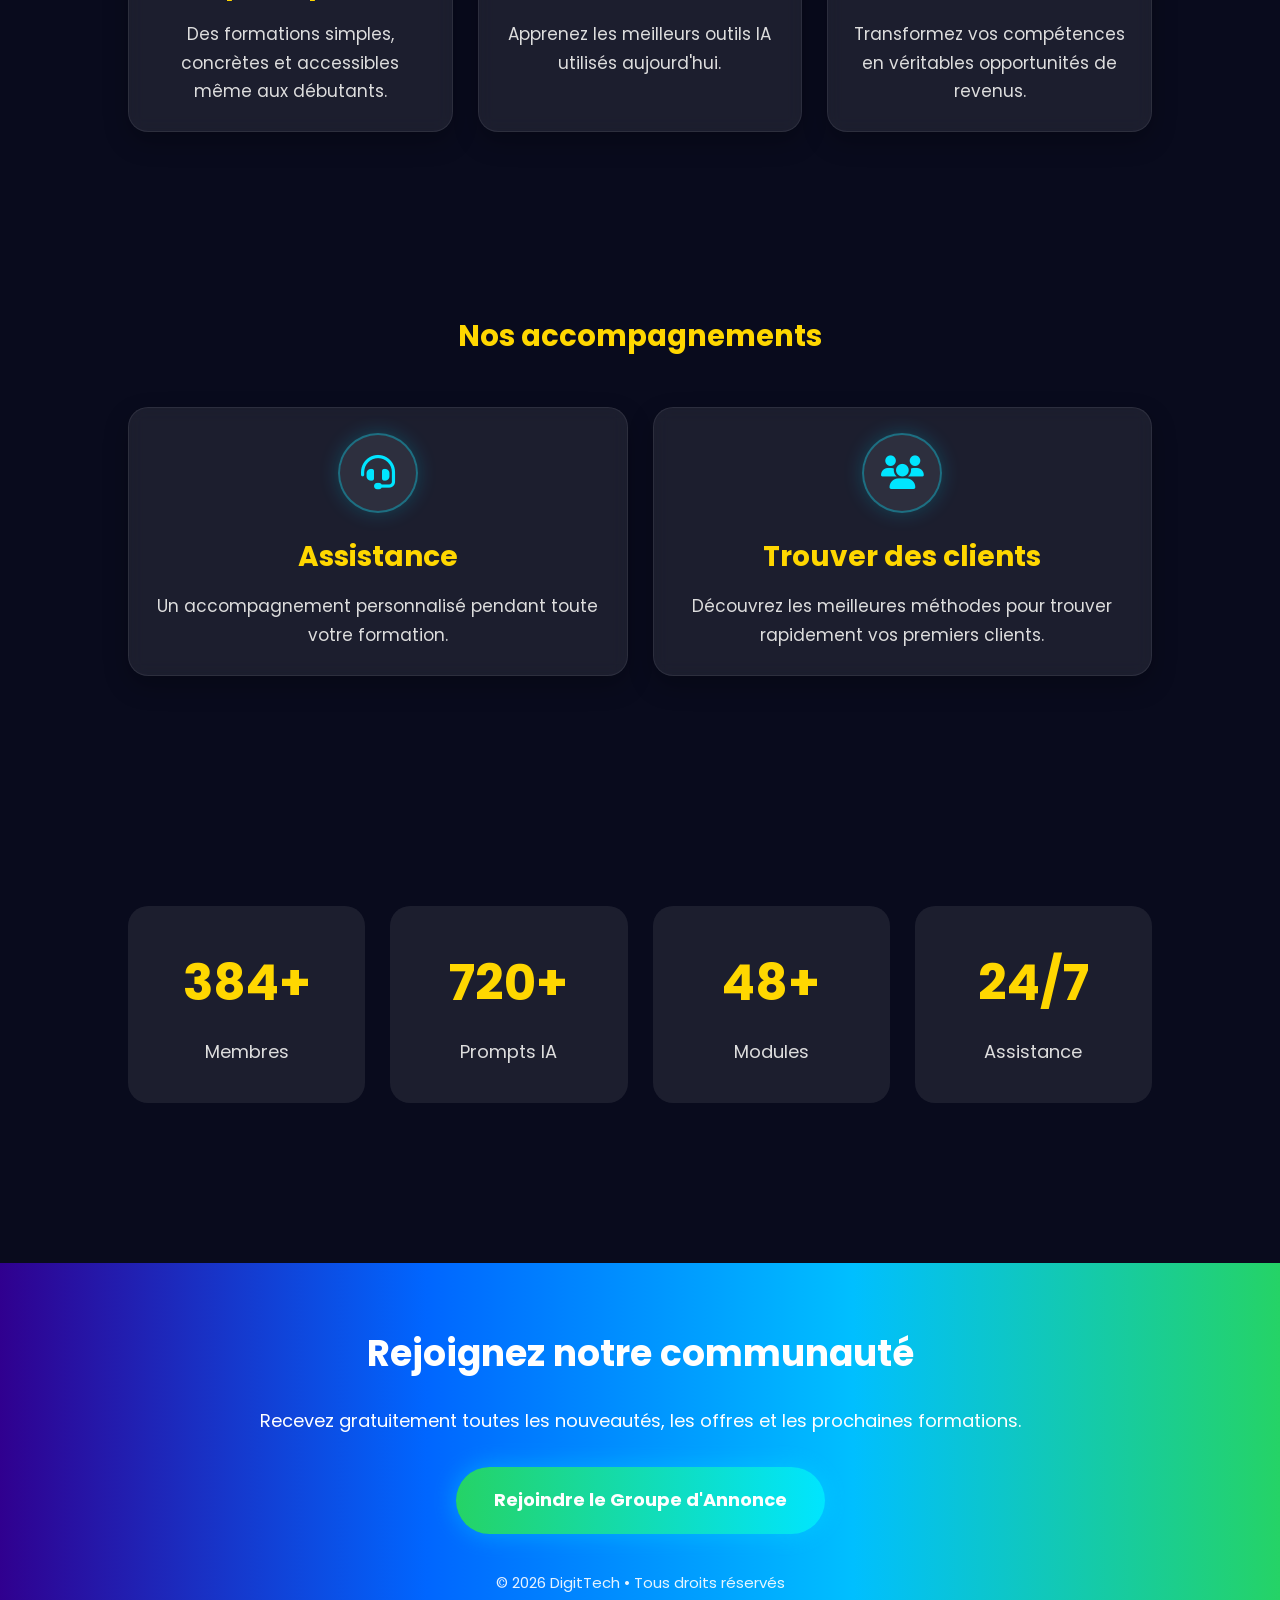
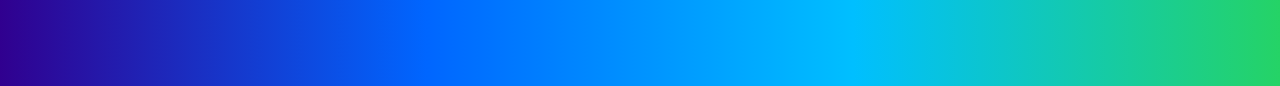
==== commit 29ec5427: "Update index.html" ====
--- a/index.html
+++ b/index.html
@@ -88,20 +88,13 @@
 <div class="overlay">
 
 <section class="video-accueil">
-  <video id="videoDigit" src="DigitTech_accueil.mp4" poster="DigitTech_poster.jpg"
-         autoplay muted loop playsinline preload="metadata"></video>
-  <button id="btnSon" type="button">🔇 Activer le son</button>
+  <video
+    src="DigitTech_accueil.mp4"
+    poster="DigitTech_poster.jpg"
+    autoplay muted loop playsinline controls
+    preload="metadata">
+  </video>
 </section>
-
-<script>
-  const v = document.getElementById('videoDigit');
-  const b = document.getElementById('btnSon');
-  b.addEventListener('click', () => {
-    v.muted = !v.muted;
-    if (!v.muted) { v.currentTime = 0; v.play(); }
-    b.textContent = v.muted ? '🔇 Activer le son' : '🔊 Couper le son';
-  });
-</script>
 
 <h1> DigitTech</h1>
 
--- a/style.css
+++ b/style.css
@@ -209,13 +209,14 @@
 
 }
 
-.video-accueil {
+.video-accueil { 
   width: 100%;
   max-width: 1000px;
   margin: 20px auto;
   padding: 0 15px;
   box-sizing: border-box;
-}
+ }
+
 
 .video-accueil video {
   width: 100%;
@@ -225,6 +226,8 @@
   background: #0a0f24;
   box-shadow: 0 0 30px rgba(0, 229, 255, 0.35);
 }
+
+
 
 
 /* HERO */
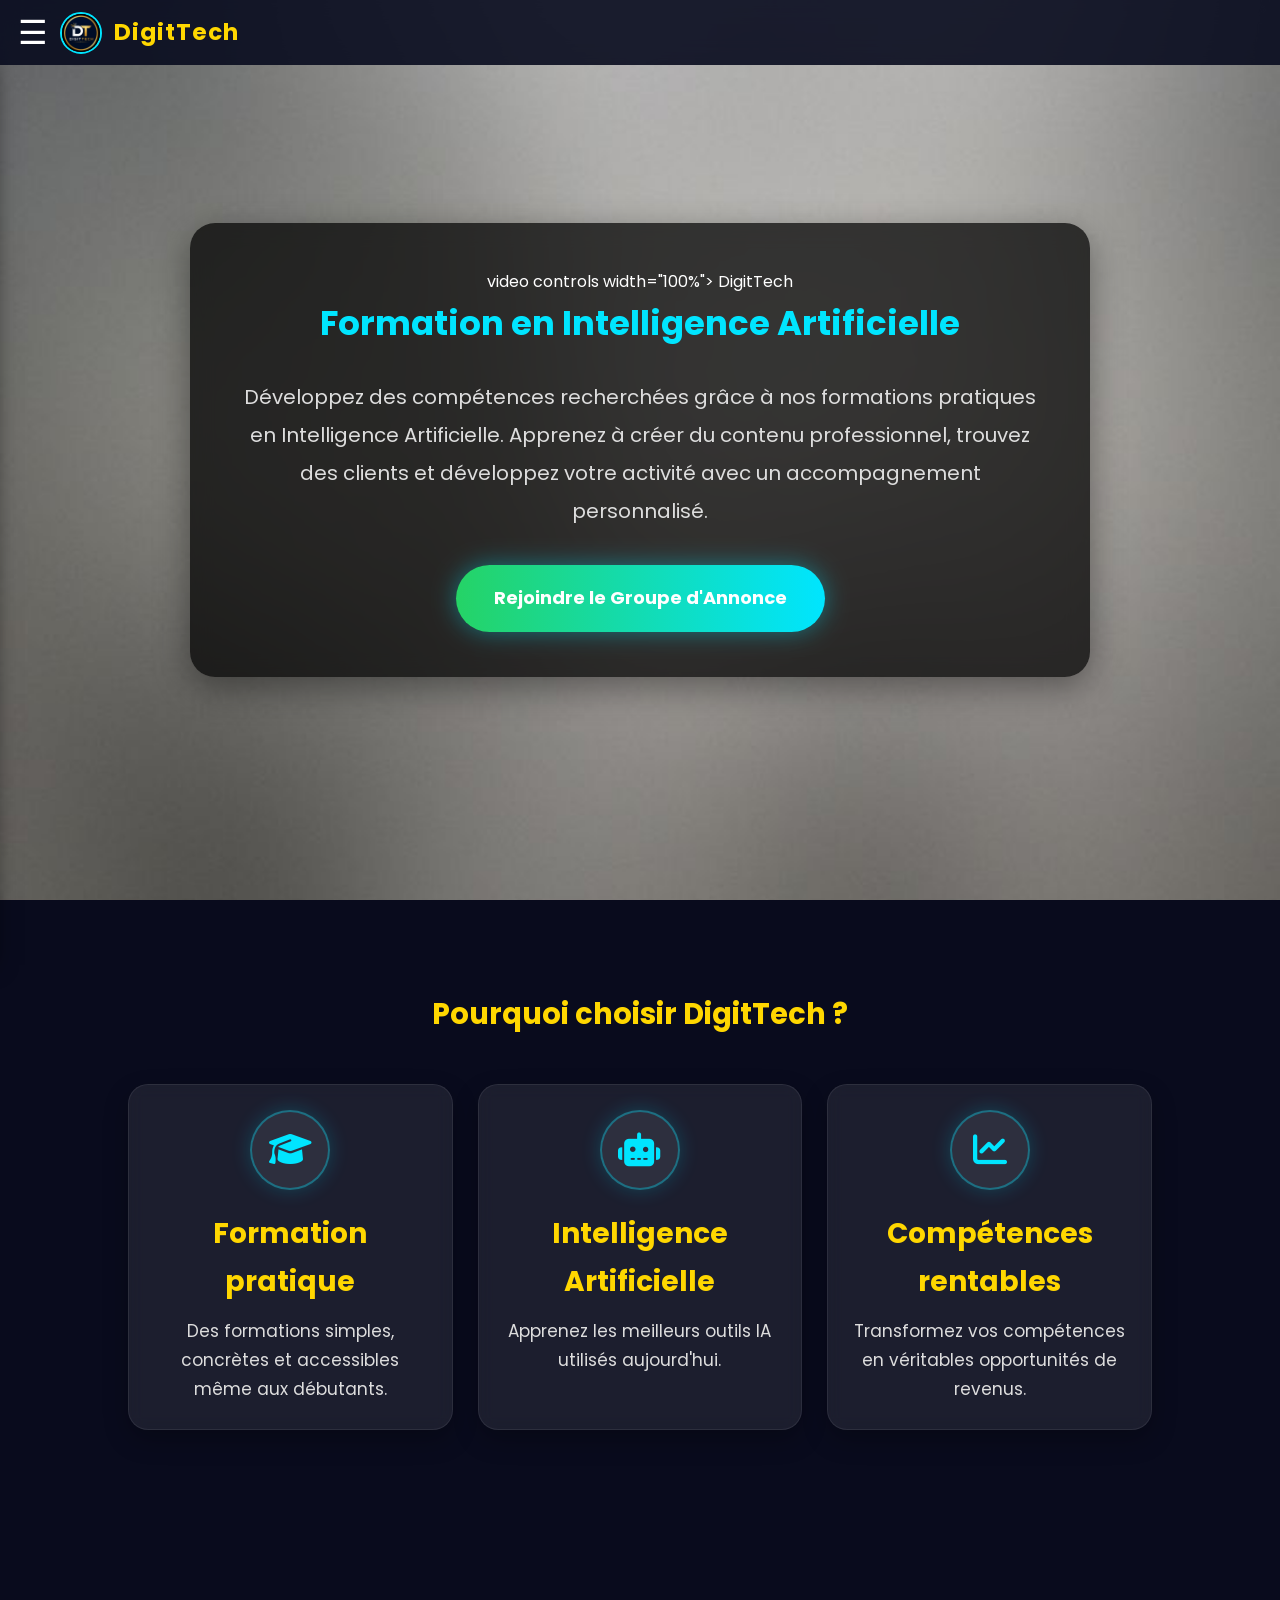
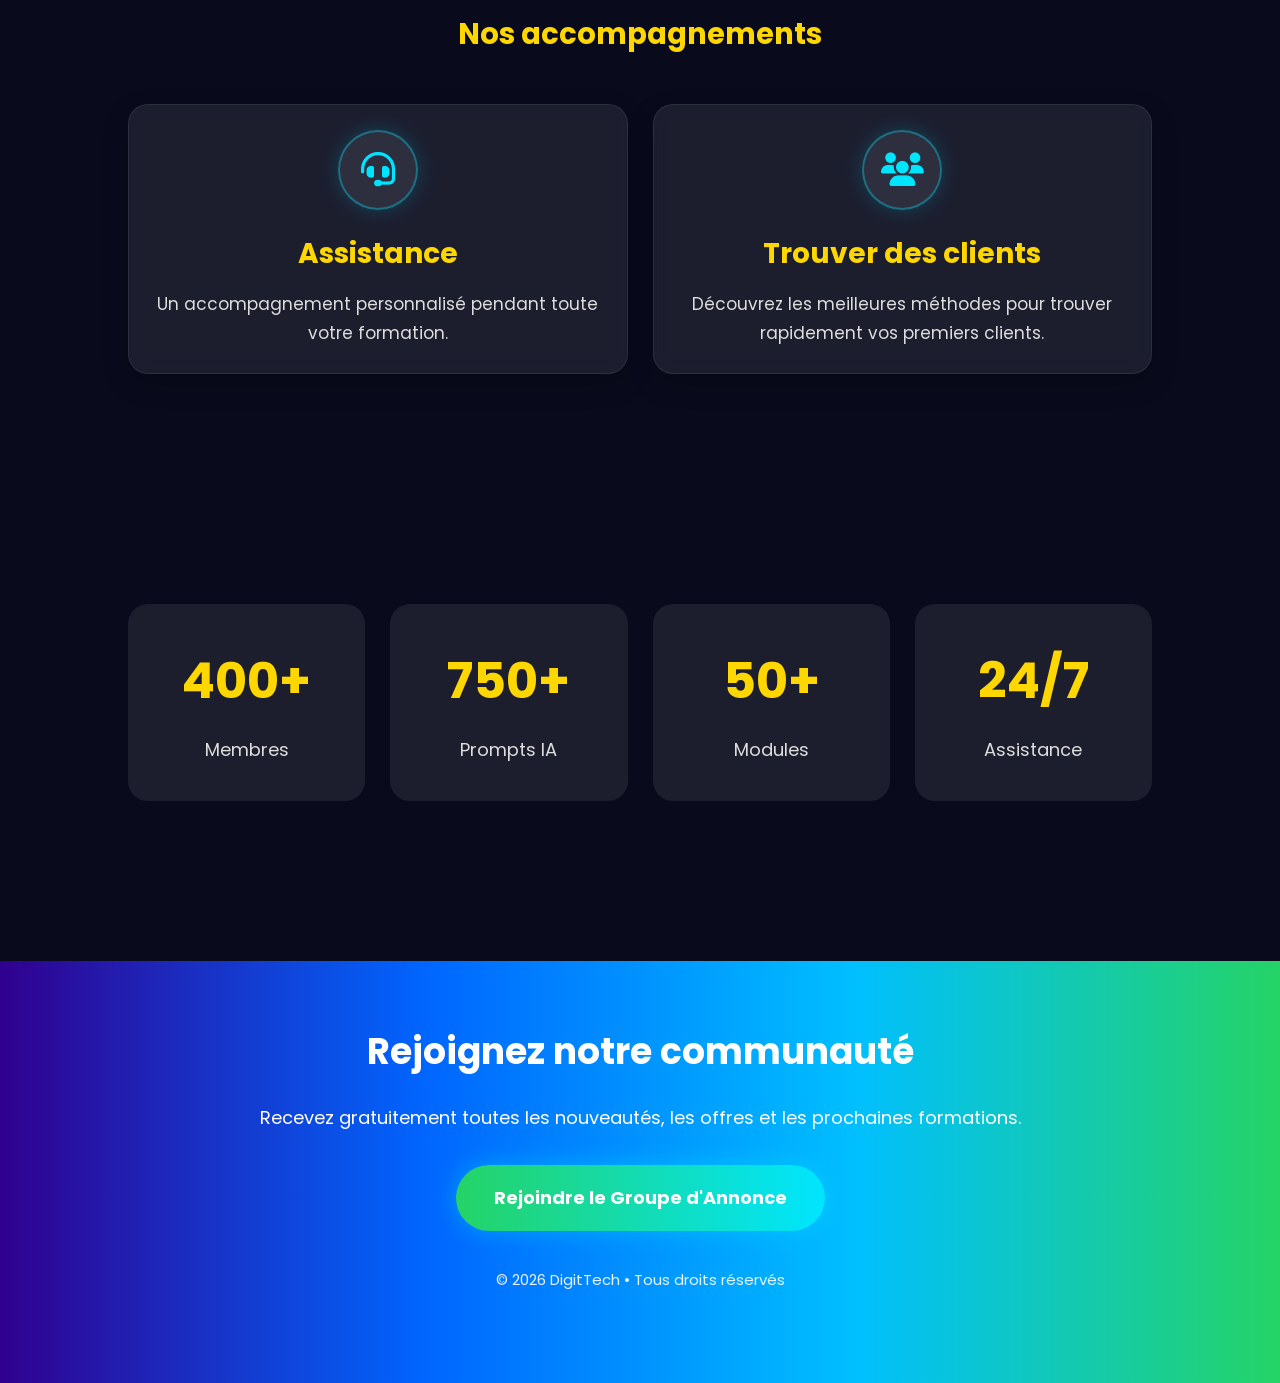
==== commit 9a9bb371: "Update index.html" ====
--- a/index.html
+++ b/index.html
@@ -87,14 +87,11 @@
 
 <div class="overlay">
 
-<section class="video-accueil">
-  <video
-    src="DigitTech_accueil.mp4"
-    poster="DigitTech_poster.jpg"
-    autoplay muted loop playsinline controls
-    preload="metadata">
-  </video>
-</section>
+video controls width="100%">
+
+<source src="DigitTech_acceuil.mp4" type="video/mp4">
+
+</video
 
 <h1> DigitTech</h1>
 
--- a/style.css
+++ b/style.css
@@ -209,14 +209,13 @@
 
 }
 
-.video-accueil { 
+.video-accueil {
   width: 100%;
   max-width: 1000px;
   margin: 20px auto;
   padding: 0 15px;
   box-sizing: border-box;
- }
-
+}
 
 .video-accueil video {
   width: 100%;
@@ -226,7 +225,6 @@
   background: #0a0f24;
   box-shadow: 0 0 30px rgba(0, 229, 255, 0.35);
 }
-
 
 
 
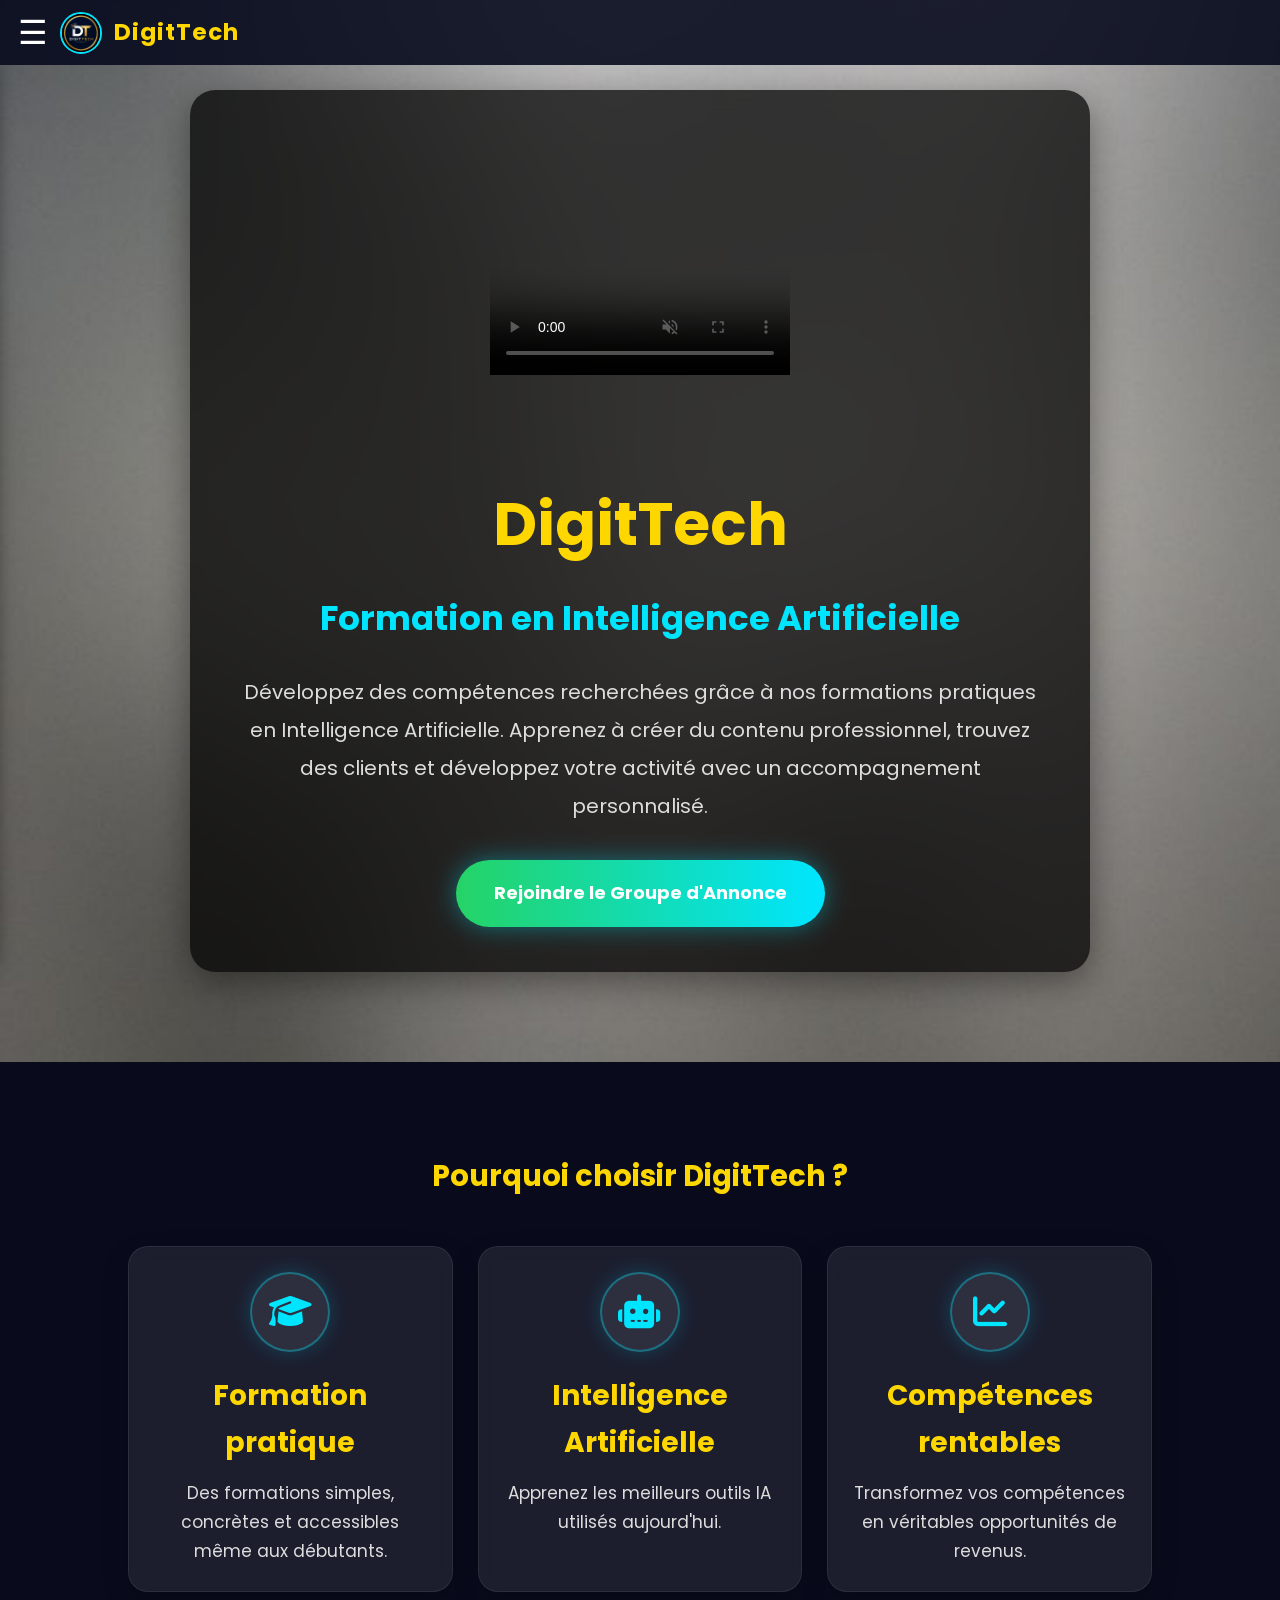
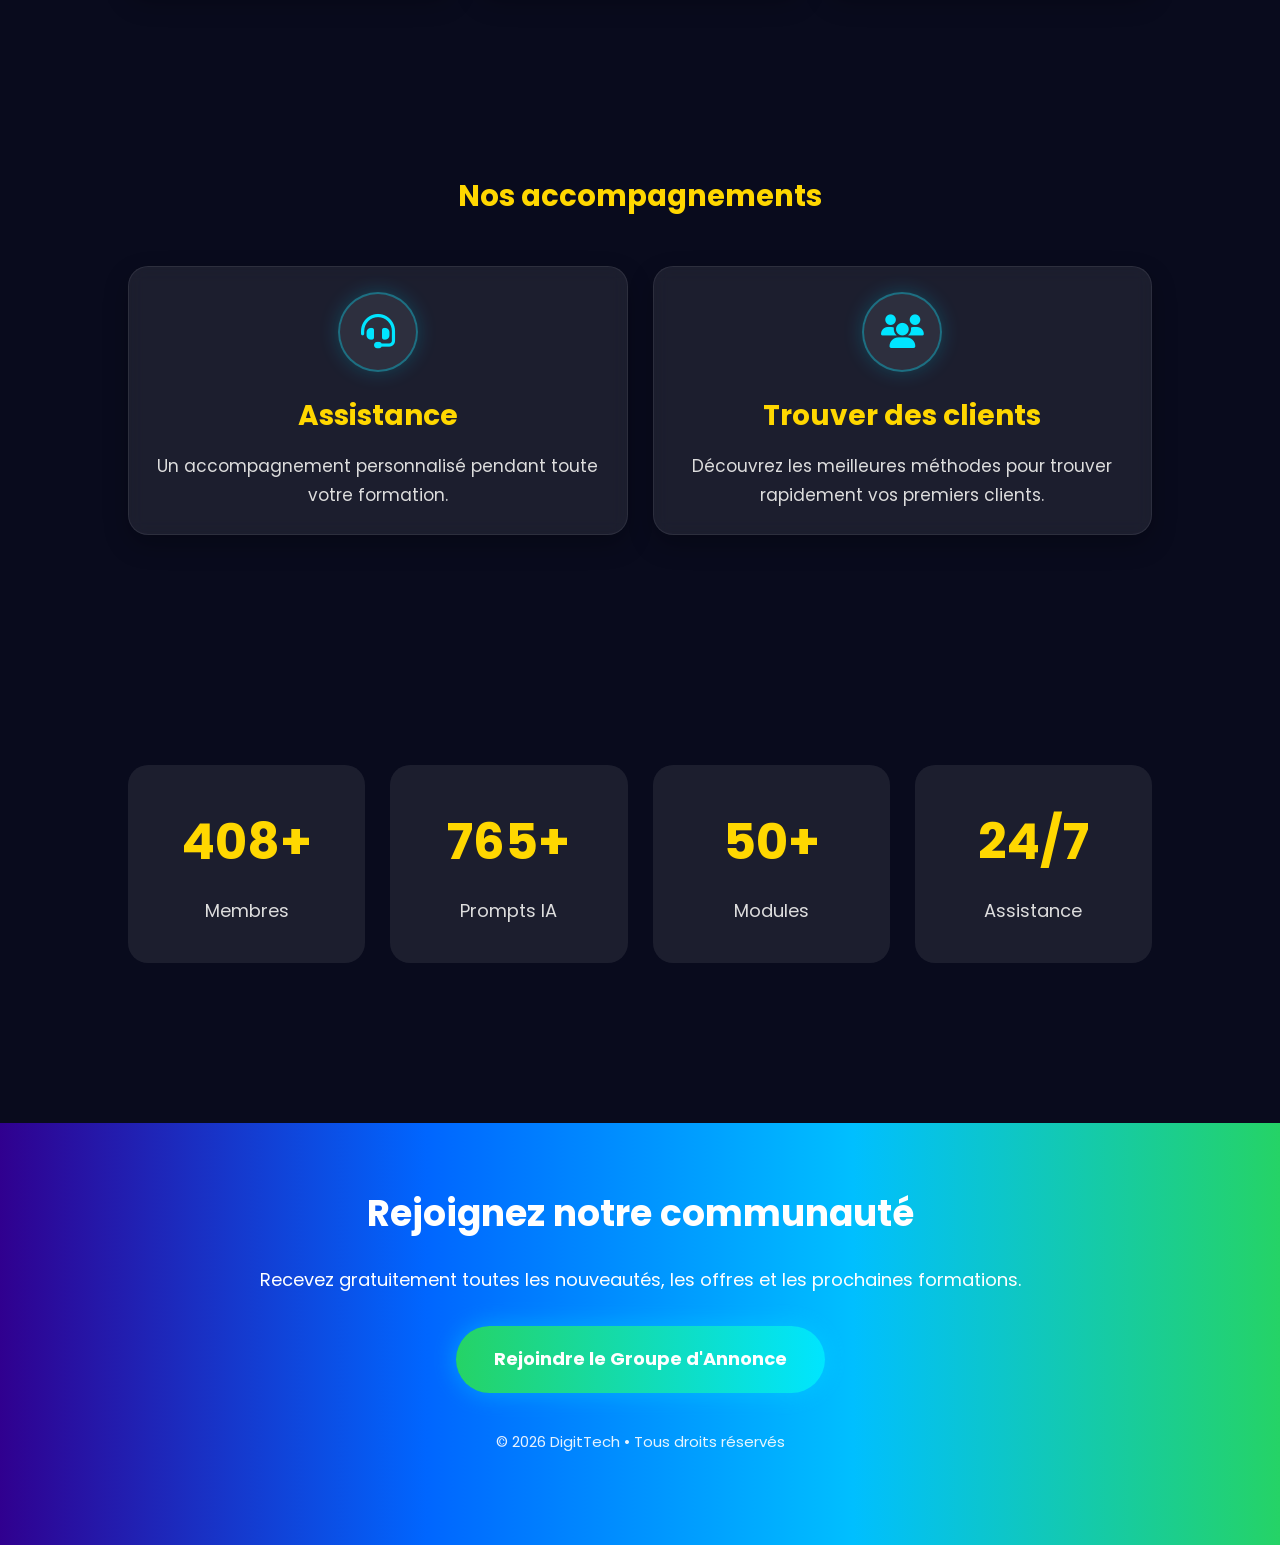
==== commit f4353a03: "Update index.html" ====
--- a/index.html
+++ b/index.html
@@ -87,11 +87,14 @@
 
 <div class="overlay">
 
-video controls width="100%">
-
-<source src="DigitTech_acceuil.mp4" type="video/mp4">
-
-</video
+<section class="video-accueil">
+  <video
+    src="DigitTech_accueil.mp4"
+    poster="DigitTech_poster.jpg"
+    autoplay muted loop playsinline controls
+    preload="metadata">
+  </video>
+</section>
 
 <h1> DigitTech</h1>
 
--- a/style.css
+++ b/style.css
@@ -209,22 +209,6 @@
 
 }
 
-.video-accueil {
-  width: 100%;
-  max-width: 1000px;
-  margin: 20px auto;
-  padding: 0 15px;
-  box-sizing: border-box;
-}
-
-.video-accueil video {
-  width: 100%;
-  aspect-ratio: 16 / 9;
-  border-radius: 20px;
-  display: block;
-  background: #0a0f24;
-  box-shadow: 0 0 30px rgba(0, 229, 255, 0.35);
-}
 
 
 
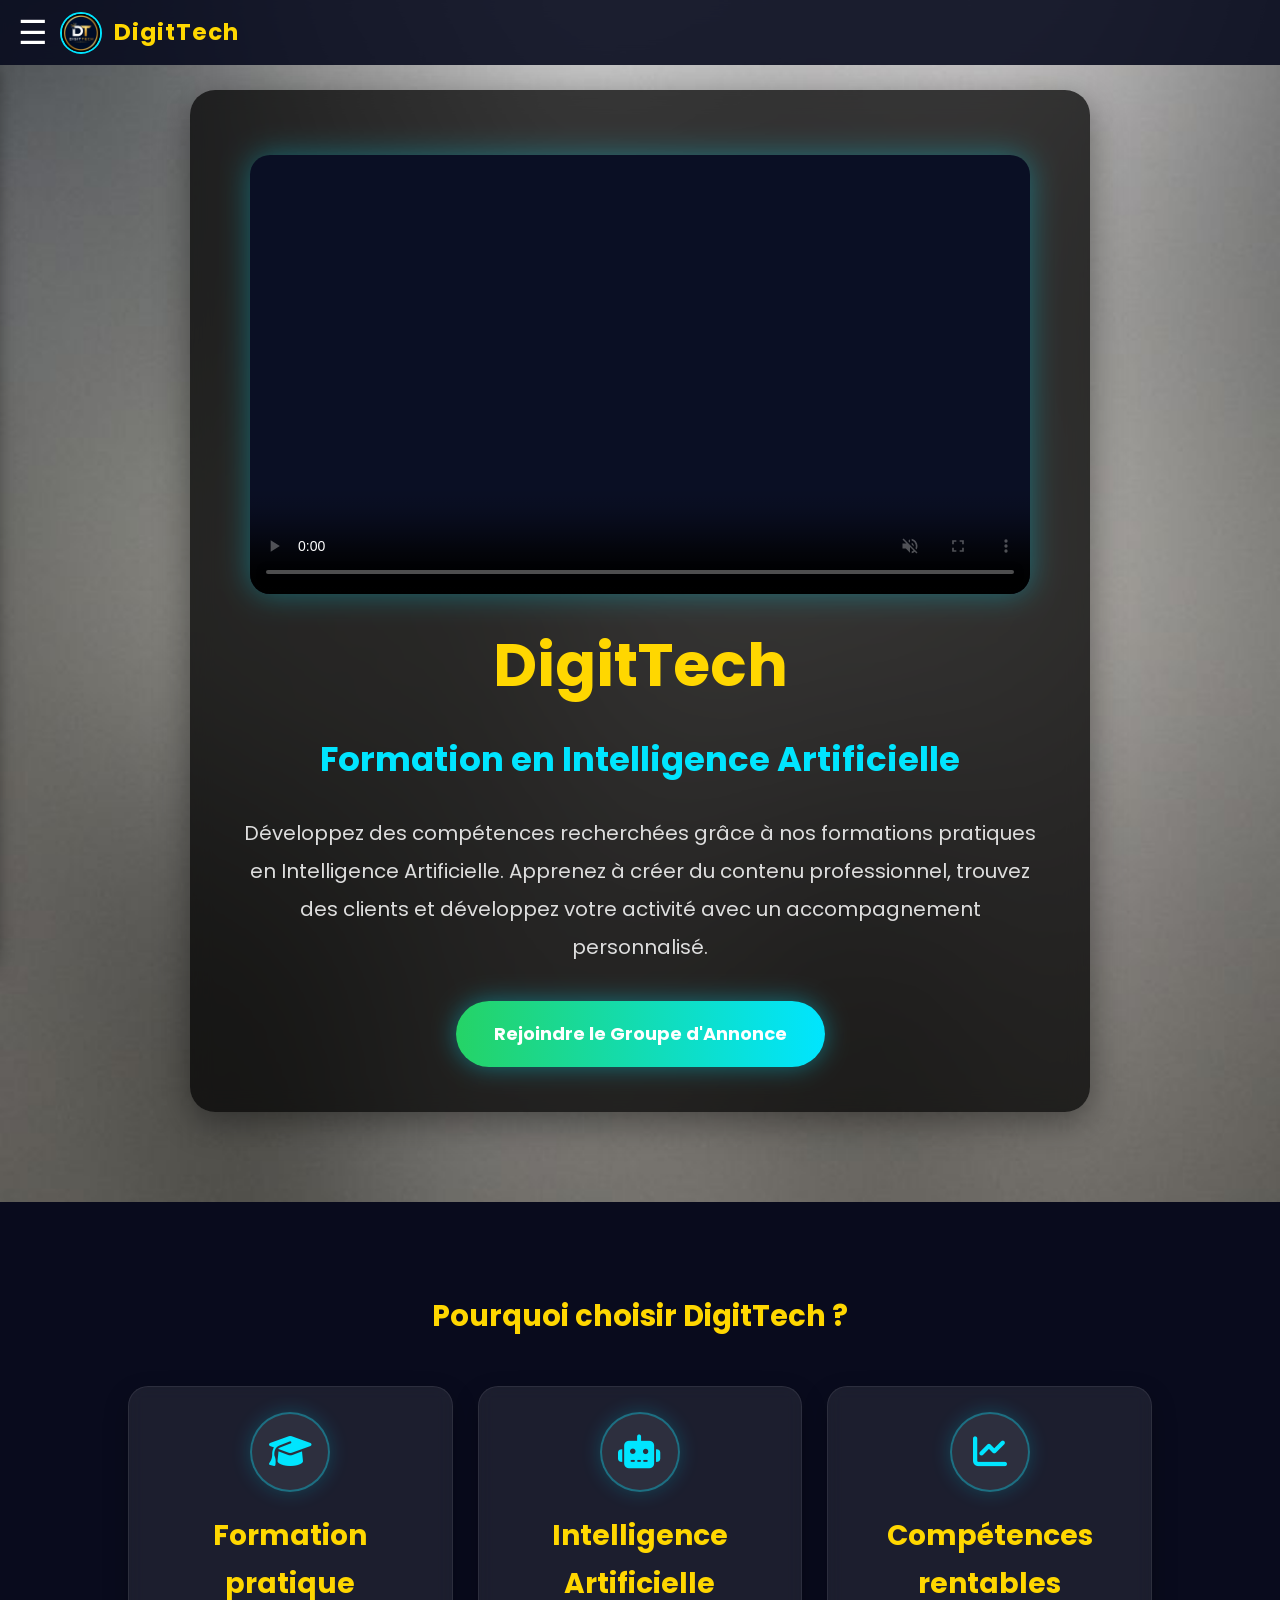
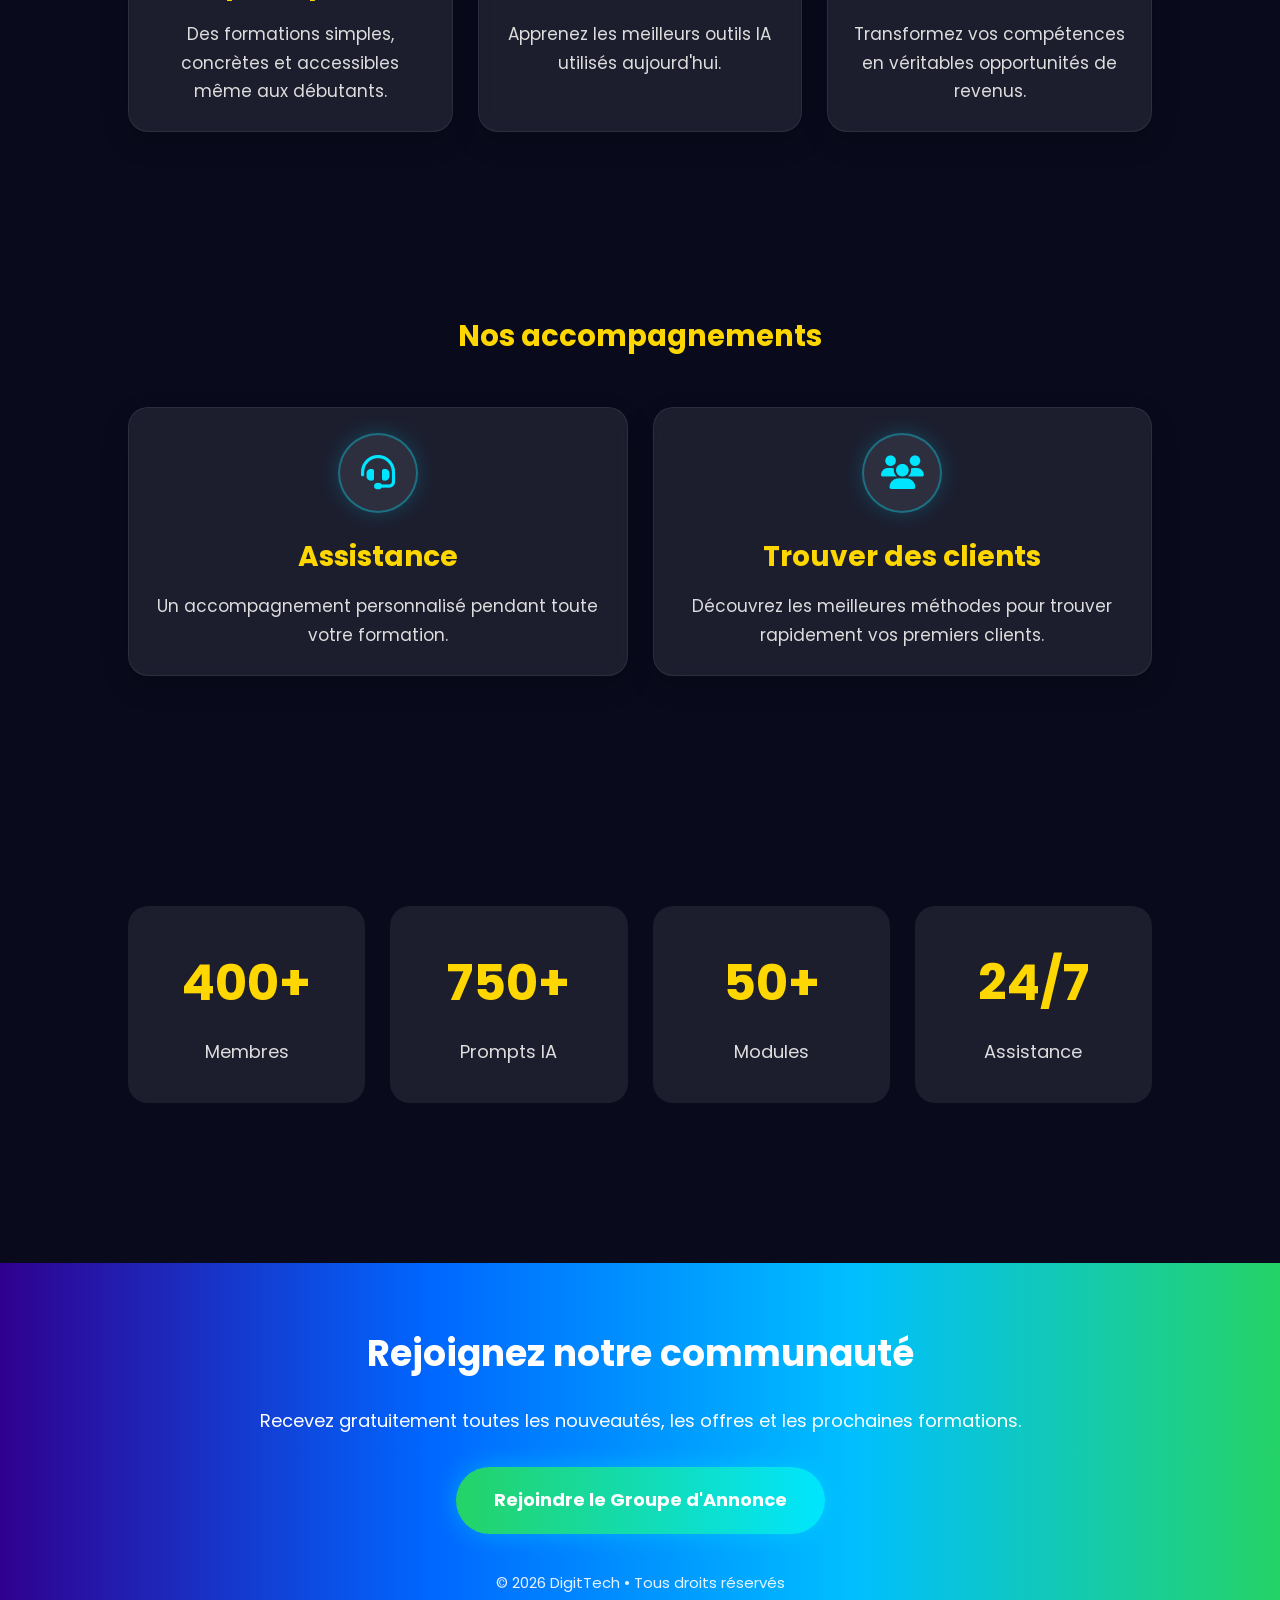
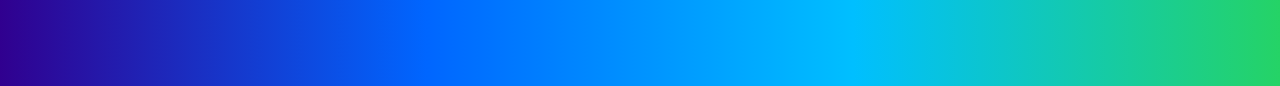
==== commit b5c38ed8: "Update index.html" ====
--- a/index.html
+++ b/index.html
@@ -89,7 +89,7 @@
 
 <section class="video-accueil">
   <video
-    src="DigitTech_accueil.mp4"
+    src="DigitTech_ccueil.mp4"
     poster="DigitTech_poster.jpg"
     autoplay muted loop playsinline controls
     preload="metadata">
--- a/style.css
+++ b/style.css
@@ -210,7 +210,22 @@
 }
 
 
-
+.video-accueil {
+  width: 100%;
+  max-width: 1000px;
+  margin: 20px auto;
+  padding: 0 15px;
+  box-sizing: border-box;
+}
+
+.video-accueil video {
+  width: 100%;
+  aspect-ratio: 16 / 9;
+  border-radius: 20px;
+  display: block;
+  background: #0a0f24;
+  box-shadow: 0 0 30px rgba(0, 229, 255, 0.35);
+}
 
 /* HERO */
 
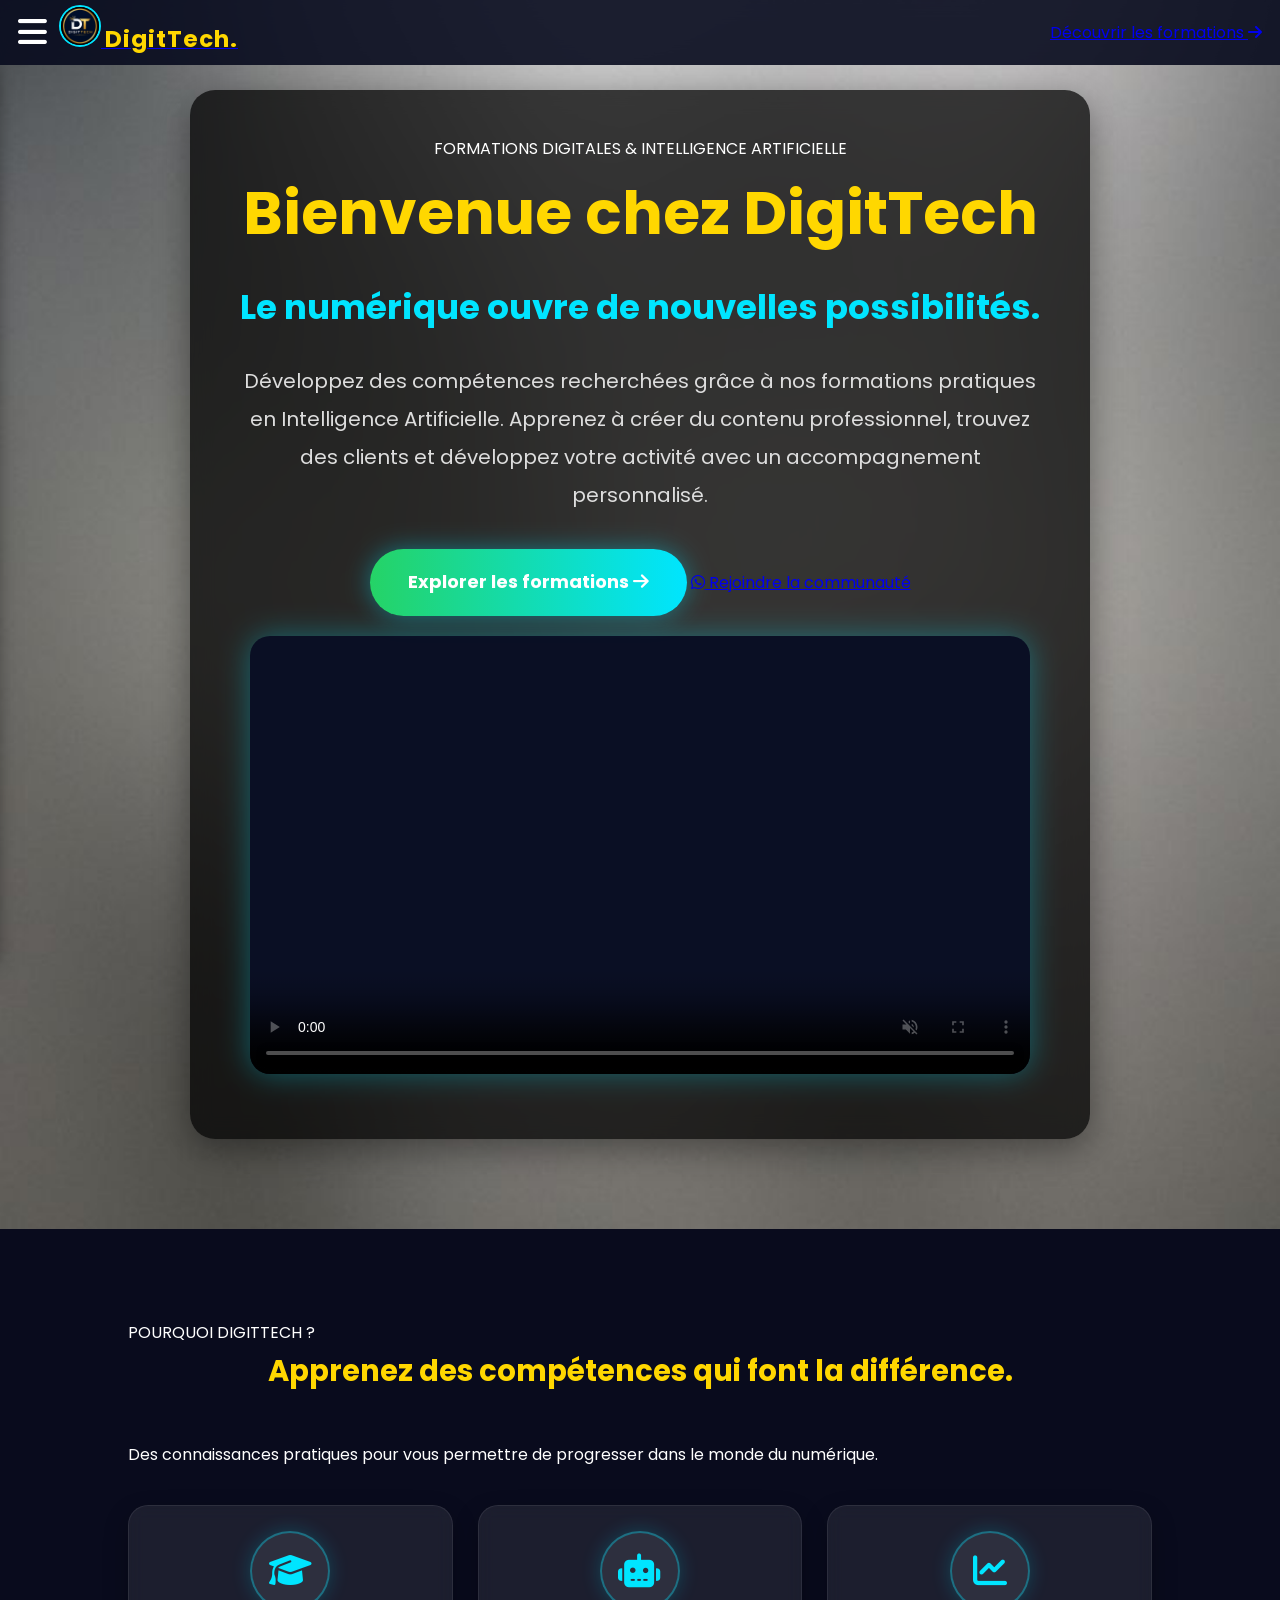
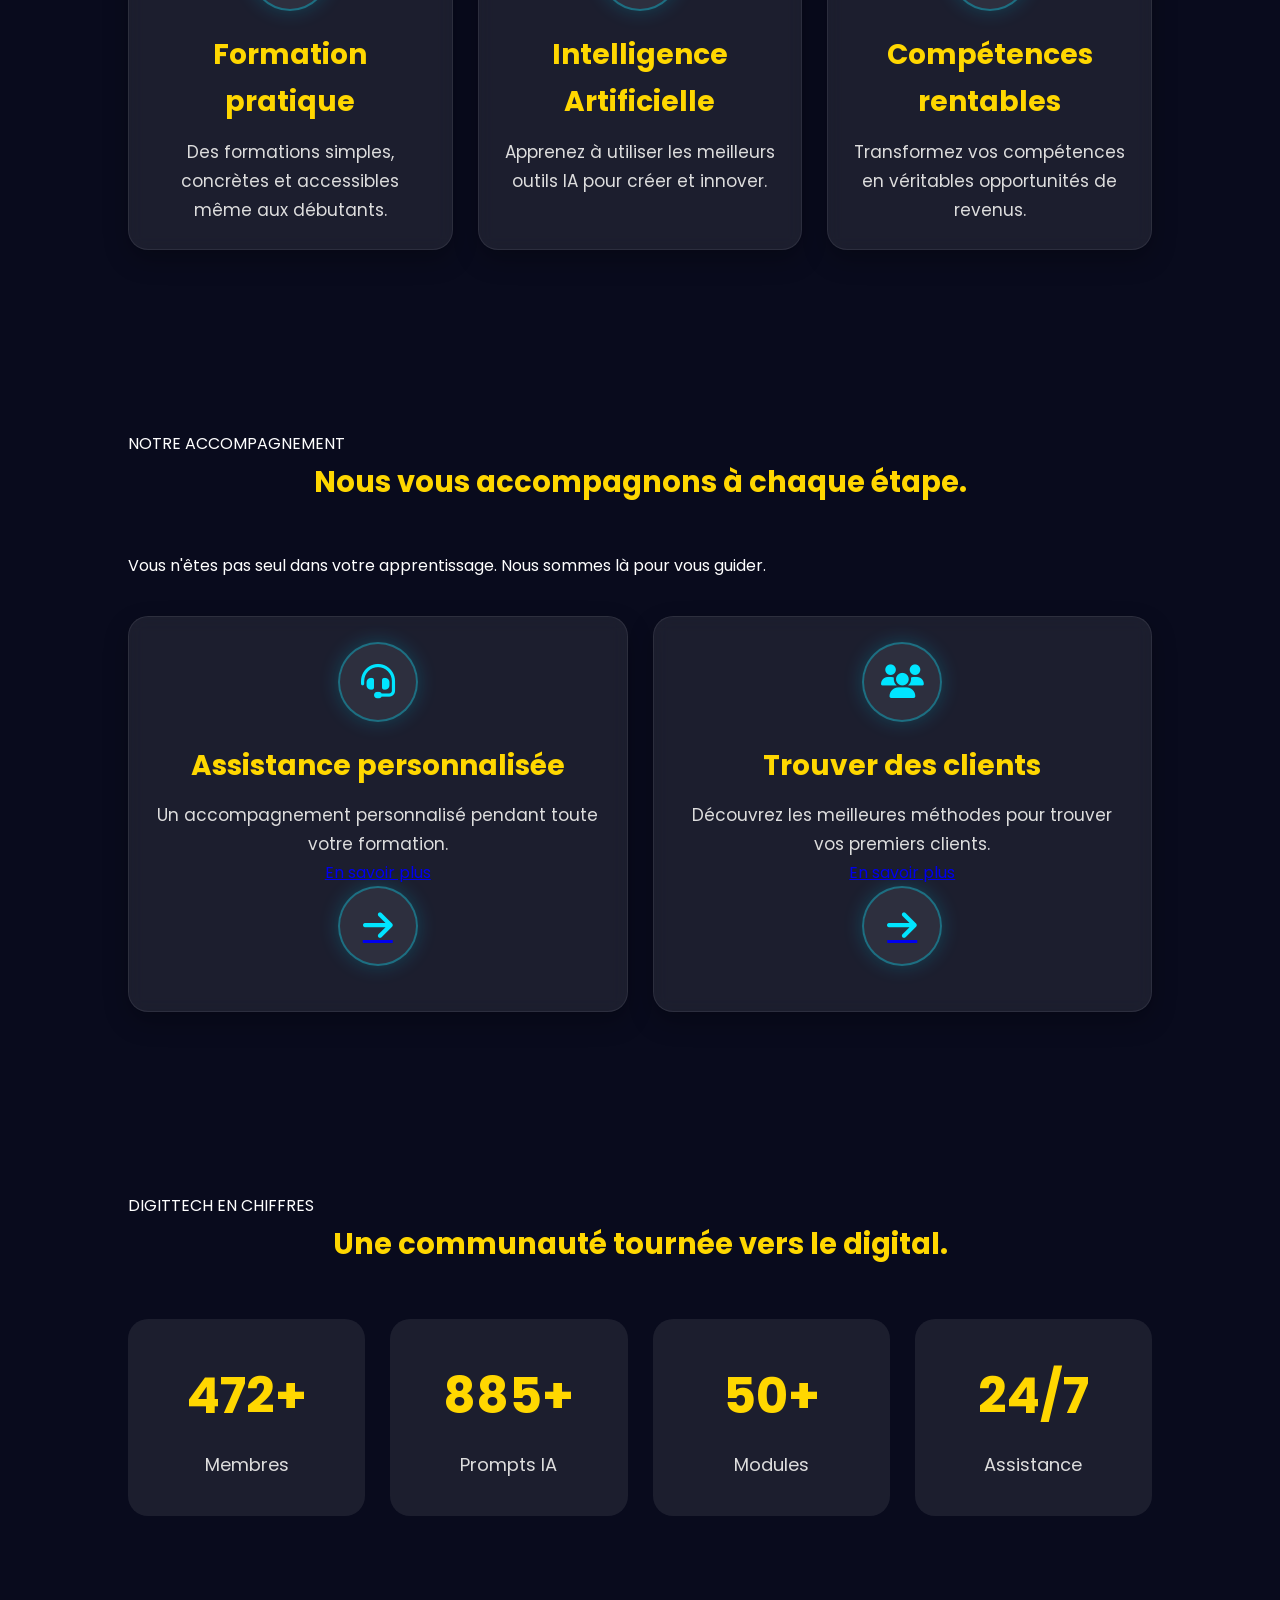
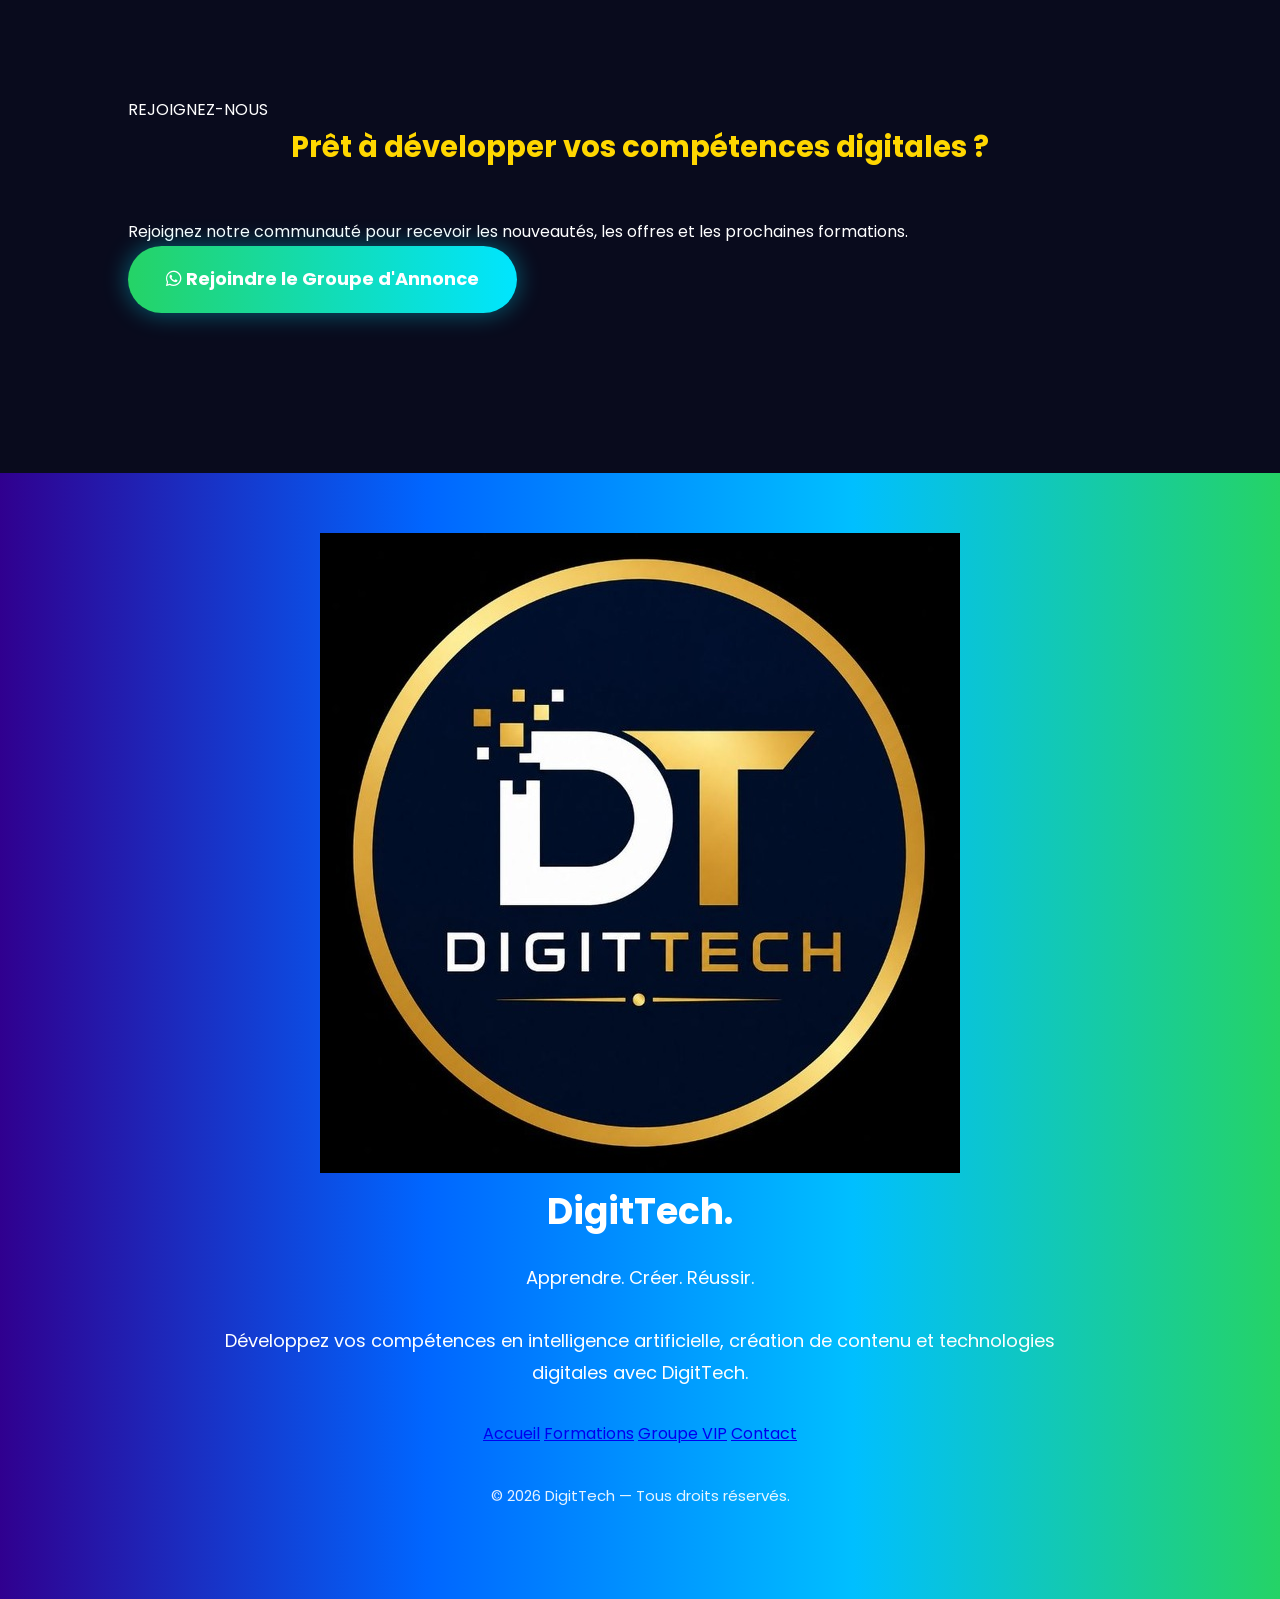
==== commit 7e4d1ad4: "Update index.html" ====
--- a/index.html
+++ b/index.html
@@ -1,307 +1,333 @@
-<!DOCTYPE html>
-<html lang="fr">
-
-<head>
-
-<meta charset="UTF-8">
-<meta name="viewport" content="width=device-width, initial-scale=1.0">
-
-
-<meta name="description" content="DigitTech - Formation en création de contenu, intelligence artificielle, design et compétences digitales au Burkina Faso.">
-<meta name="keywords" content="formation IA, Canva, création vidéo, DigitTech, Burkina Faso">
-<meta name="author" content="DigitTech">
-
+
+<!DOCTYPE html>
+<html lang="fr">
+
+<head>
+<meta charset="UTF-8">
+<meta name="viewport" content="width=device-width, initial-scale=1.0">
+
+<meta name="description" content="DigitTech - Formations pratiques en intelligence artificielle, création de contenu, design et compétences digitales au Burkina Faso.">
+<meta name="keywords" content="formation IA, Canva, création vidéo, DigitTech, Burkina Faso">
+<meta name="author" content="DigitTech">
+
 <link rel="icon" href="logo.png">
-
-<title>DigitTech | Accueil</title>
-
-<link rel="stylesheet" href="style.css">
-
-<link rel="preconnect" href="https://fonts.googleapis.com">
-
-<link rel="preconnect" href="https://fonts.gstatic.com" crossorigin>
-
-<link href="https://fonts.googleapis.com/css2?family=Poppins:wght@300;400;600;700;800&display=swap" rel="stylesheet">
-
-<link rel="stylesheet"
-href="https://cdnjs.cloudflare.com/ajax/libs/font-awesome/6.7.2/css/all.min.css">
-
-<meta name="google-site-verification" content="GcrLkKcwO7kmM07BwIQ-VLlIinz13vASOGLwvqbWff8" />
-
-
-</head>
-
-<body>
-
-<!-- ================= HEADER ================= -->
-
-<header>
-
-<nav class="navbar">
-
-<div class="left-part">
-
-<button class="menu-btn" onclick="toggleMenu()">
-☰
-</button>
-
-<img src="logo.png"
-alt="DigitTech"
-class="logo-img">
-
-<div class="logo-text">
-DigitTech
-</div>
-
-</div>
-
-</nav>
-
-<!-- MENU VERTICAL -->
-
-<div id="sideMenu" class="side-menu">
-
-<a href="index.html"> Accueil</a>
-
-<a href="formation.html"> Formations</a>
-
-<a href="groupe-vip.html"> Groupe VIP</a>
-
-<a href="preuves.html"> Preuves</a>
-
-<a href="avis.html"> Avis</a>
-
-<a href="bonus.html"> Bonus</a>
-
-<a href="faq.html"> FAQ</a>
-
-<a href="contact.html"> Contact</a>
-
-</div>
-
-</header>
-
-<!-- ================= HERO ================= -->
-
-<section class="hero">
-
+
+<title>DigitTech | Formations digitales & Intelligence Artificielle</title>
+
+<link rel="preconnect" href="https://fonts.googleapis.com">
+<link rel="preconnect" href="https://fonts.gstatic.com" crossorigin>
+
+<link href="https://fonts.googleapis.com/css2?family=Poppins:wght@300;400;500;600;700;800&display=swap" rel="stylesheet">
+
+<link rel="stylesheet" href="https://cdnjs.cloudflare.com/ajax/libs/font-awesome/6.7.2/css/all.min.css">
+
+<link rel="stylesheet" href="style.css">
+
+<meta name="google-site-verification" content="GcrLkKcwO7kmM07BwIQ-VLlIinz13vASOGLwvqbWff8">
+
+</head>
+
+<body>
+
+<!-- HEADER -->
+
+<header>
+
+<nav class="navbar">
+
+<div class="left-part">
+
+<button class="menu-btn" onclick="toggleMenu()" aria-label="Ouvrir le menu">
+<i class="fa-solid fa-bars"></i>
+</button>
+
+<a href="index.html" class="brand">
+<img src="logo.png" alt="Logo DigitTech" class="logo-img">
+<span class="logo-text">DigitTech<span class="brand-dot">.</span></span>
+</a>
+
+</div>
+
+<a href="formation.html" class="nav-cta">
+Découvrir les formations
+<i class="fa-solid fa-arrow-right"></i>
+</a>
+
+</nav>
+
+<div id="sideMenu" class="side-menu">
+
+<div class="menu-heading">
+<img src="logo.png" alt="DigitTech">
+<div>
+<strong>DigitTech</strong>
+<small>Apprendre. Créer. Réussir.</small>
+</div>
+</div>
+
+<a href="index.html"><i class="fa-solid fa-house"></i> Accueil</a>
+<a href="formation.html"><i class="fa-solid fa-graduation-cap"></i> Formations</a>
+<a href="groupe-vip.html"><i class="fa-solid fa-crown"></i> Groupe VIP</a>
+<a href="preuves.html"><i class="fa-solid fa-circle-check"></i> Preuves</a>
+<a href="avis.html"><i class="fa-solid fa-star"></i> Avis</a>
+<a href="bonus.html"><i class="fa-solid fa-gift"></i> Bonus</a>
+<a href="faq.html"><i class="fa-solid fa-circle-question"></i> FAQ</a>
+<a href="contact.html"><i class="fa-solid fa-envelope"></i> Contact</a>
+
+</div>
+
+</header>
+
+<main>
+
+<!-- HERO -->
+
+<section class="hero">
+
 <div class="overlay">
 
-<section class="video-accueil">
-  <video
-    src="DigitTech_ccueil.mp4"
-    poster="DigitTech_poster.jpg"
-    autoplay muted loop playsinline controls
-    preload="metadata">
-  </video>
-</section>
-
-<h1> DigitTech</h1>
-
-<h2>Formation en Intelligence Artificielle</h2>
-
-<p>
-
-Développez des compétences recherchées grâce à nos formations pratiques en Intelligence Artificielle.
-
-Apprenez à créer du contenu professionnel, trouvez des clients et développez votre activité avec un accompagnement personnalisé.
-
-</p>
-
-<a class="btn"
-
-href="https://chat.whatsapp.com/JlaxVI8kq6m8McZjeliCpW?s=cl&p=a&mlu=4&ilr=4&iam=0"
-
-target="_blank">
-
- Rejoindre le Groupe d'Annonce
-
-</a>
-
-</div>
-
-</section>
-
-<!-- ================= DESCRIPTION ================= -->
-
-<section>
-
-<h2>Pourquoi choisir DigitTech ?</h2>
-
-<div class="cards">
-
-<div class="card">
-
-<i class="fa-solid fa-graduation-cap"></i>
-
-<h3>Formation pratique</h3>
-
-<p>
-
-Des formations simples, concrètes et accessibles même aux débutants.
-
-</p>
-
-</div>
-
-<div class="card">
-
-<i class="fa-solid fa-robot"></i>
-
-<h3>Intelligence Artificielle</h3>
-
-<p>
-
-Apprenez les meilleurs outils IA utilisés aujourd'hui.
-
-</p>
-
-</div>
-
-<div class="card">
-
-<i class="fa-solid fa-chart-line"></i>
-
-<h3>Compétences rentables</h3>
-
-<p>
-
-Transformez vos compétences en véritables opportunités de revenus.
-
-</p>
-
-</div>
-
-</div>
-
-</section>
-
-<!-- ================= SERVICES ================= -->
-
-<section>
-
-<h2>Nos accompagnements</h2>
-
-<div class="cards">
-
-<div class="card"
-onclick="openModal('supportModal')">
-
-<i class="fa-solid fa-headset"></i>
-
-<h3>Assistance</h3>
-
-<p>
-
-Un accompagnement personnalisé pendant toute votre formation.
-
-</p>
-
-</div>
-
-<div class="card"
-onclick="openModal('clientModal')">
-
-<i class="fa-solid fa-users"></i>
-
-<h3>Trouver des clients</h3>
-
-<p>
-
-Découvrez les meilleures méthodes pour trouver rapidement vos premiers clients.
-
-</p>
-
-</div>
-
-</div>
-
-</section>
-
-<!-- ================= STATS ================= -->
-
-<section class="stats">
-
-<div>
-
-<h1>500+</h1>
-
-<p>Membres</p>
-
-</div>
-
-<div>
-
-<h1>1000+</h1>
-
-<p>Prompts IA</p>
-
-</div>
-
-<div>
-
-<h1>50+</h1>
-
-<p>Modules</p>
-
-</div>
-
-<div>
-
-<h1>24/7</h1>
-
-<p>Assistance</p>
-
-</div>
-
-</section>
-
-<!-- ================= FOOTER ================= -->
-
-<footer>
-
-<h2> Rejoignez notre communauté</h2>
-
-<p>
-
-Recevez gratuitement toutes les nouveautés, les offres et les prochaines formations.
-
-</p>
-
-<a class="btn"
-
-href="https://chat.whatsapp.com/JlaxVI8kq6m8McZjeliCpW?s=cl&p=a&mlu=4&ilr=4&iam=0"
-
-target="_blank">
-
- Rejoindre le Groupe d'Annonce
-
-</a>
-
-<p class="copy">
-
-© 2026 DigitTech • Tous droits réservés
-
-</p>
-
-</footer>
-
-<!-- Bouton WhatsApp -->
-
-<a class="floating"
-
-href="https://chat.whatsapp.com/JlaxVI8kq6m8McZjeliCpW?s=cl&p=a&mlu=4&ilr=4&iam=0"
-
-target="_blank">
-
-<i class="fa-brands fa-whatsapp"></i>
-
-</a>
-
-<!-- SCRIPT -->
-
-<script src="script.js"></script>
-
-</body>
-
-</html>+<div class="hero-label">
+<span></span>
+FORMATIONS DIGITALES & INTELLIGENCE ARTIFICIELLE
+</div>
+
+<h1>Bienvenue chez <span>DigitTech</span></h1>
+
+<h2>Le numérique ouvre de nouvelles possibilités.</h2>
+
+<p>
+Développez des compétences recherchées grâce à nos formations pratiques en Intelligence Artificielle.
+Apprenez à créer du contenu professionnel, trouvez des clients et développez votre activité avec un accompagnement personnalisé.
+</p>
+
+<div class="hero-actions">
+
+<a class="btn" href="formation.html">
+Explorer les formations
+<i class="fa-solid fa-arrow-right"></i>
+</a>
+
+<a class="btn-secondary"
+href="https://chat.whatsapp.com/JlaxVI8kq6m8McZjeliCpW?s=cl&p=a&mlu=4&ilr=4&iam=0"
+target="_blank" rel="noopener">
+<i class="fa-brands fa-whatsapp"></i>
+Rejoindre la communauté
+</a>
+
+</div>
+
+<div class="video-accueil">
+<video
+src="DigitTech_ccueil.mp4"
+poster="DigitTech_poster.jpg"
+autoplay muted loop playsinline controls
+preload="metadata">
+</video>
+</div>
+
+</div>
+
+</section>
+
+<!-- POURQUOI DIGITTECH -->
+
+<section class="why-section">
+
+<div class="section-heading">
+<span class="section-tag">POURQUOI DIGITTECH ?</span>
+<h2>Apprenez des compétences qui font la différence.</h2>
+<p>
+Des connaissances pratiques pour vous permettre de progresser dans le monde du numérique.
+</p>
+</div>
+
+<div class="cards">
+
+<div class="card">
+<div class="icon-wrap">
+<i class="fa-solid fa-graduation-cap"></i>
+</div>
+<h3>Formation pratique</h3>
+<p>
+Des formations simples, concrètes et accessibles même aux débutants.
+</p>
+</div>
+
+<div class="card">
+<div class="icon-wrap">
+<i class="fa-solid fa-robot"></i>
+</div>
+<h3>Intelligence Artificielle</h3>
+<p>
+Apprenez à utiliser les meilleurs outils IA pour créer et innover.
+</p>
+</div>
+
+<div class="card">
+<div class="icon-wrap">
+<i class="fa-solid fa-chart-line"></i>
+</div>
+<h3>Compétences rentables</h3>
+<p>
+Transformez vos compétences en véritables opportunités de revenus.
+</p>
+</div>
+
+</div>
+
+</section>
+
+<!-- ACCOMPAGNEMENTS -->
+
+<section class="services-section">
+
+<div class="section-heading">
+<span class="section-tag">NOTRE ACCOMPAGNEMENT</span>
+<h2>Nous vous accompagnons à chaque étape.</h2>
+<p>
+Vous n'êtes pas seul dans votre apprentissage. Nous sommes là pour vous guider.
+</p>
+</div>
+
+<div class="cards">
+
+<div class="card" onclick="openModal('supportModal')">
+<div class="icon-wrap">
+<i class="fa-solid fa-headset"></i>
+</div>
+<h3>Assistance personnalisée</h3>
+<p>
+Un accompagnement personnalisé pendant toute votre formation.
+</p>
+<a href="javascript:void(0)" class="card-link">
+En savoir plus <i class="fa-solid fa-arrow-right"></i>
+</a>
+</div>
+
+<div class="card" onclick="openModal('clientModal')">
+<div class="icon-wrap">
+<i class="fa-solid fa-users"></i>
+</div>
+<h3>Trouver des clients</h3>
+<p>
+Découvrez les meilleures méthodes pour trouver vos premiers clients.
+</p>
+<a href="javascript:void(0)" class="card-link">
+En savoir plus <i class="fa-solid fa-arrow-right"></i>
+</a>
+</div>
+
+</div>
+
+</section>
+
+<!-- STATISTIQUES -->
+
+<section class="stats-section">
+
+<div class="section-heading">
+<span class="section-tag">DIGITTECH EN CHIFFRES</span>
+<h2>Une communauté tournée vers le digital.</h2>
+</div>
+
+<div class="stats">
+
+<div>
+<h1>500+</h1>
+<p>Membres</p>
+</div>
+
+<div>
+<h1>1000+</h1>
+<p>Prompts IA</p>
+</div>
+
+<div>
+<h1>50+</h1>
+<p>Modules</p>
+</div>
+
+<div>
+<h1>24/7</h1>
+<p>Assistance</p>
+</div>
+
+</div>
+
+</section>
+
+<!-- APPEL À L'ACTION -->
+
+<section class="community-section">
+
+<div class="community-content">
+
+<span class="section-tag">REJOIGNEZ-NOUS</span>
+
+<h2>Prêt à développer vos compétences digitales ?</h2>
+
+<p>
+Rejoignez notre communauté pour recevoir les nouveautés, les offres et les prochaines formations.
+</p>
+
+<a class="btn"
+href="https://chat.whatsapp.com/JlaxVI8kq6m8McZjeliCpW?s=cl&p=a&mlu=4&ilr=4&iam=0"
+target="_blank" rel="noopener">
+<i class="fa-brands fa-whatsapp"></i>
+Rejoindre le Groupe d'Annonce
+</a>
+
+</div>
+
+</section>
+
+</main>
+
+<!-- FOOTER -->
+
+<footer>
+
+<div class="footer-content">
+
+<div class="footer-brand">
+<img src="logo.png" alt="DigitTech">
+<h2>DigitTech<span>.</span></h2>
+<p>Apprendre. Créer. Réussir.</p>
+</div>
+
+<div class="footer-description">
+<p>
+Développez vos compétences en intelligence artificielle, création de contenu et technologies digitales avec DigitTech.
+</p>
+</div>
+
+<div class="footer-links">
+<a href="index.html">Accueil</a>
+<a href="formation.html">Formations</a>
+<a href="groupe-vip.html">Groupe VIP</a>
+<a href="contact.html">Contact</a>
+</div>
+
+</div>
+
+<p class="copy">
+© 2026 DigitTech — Tous droits réservés.
+</p>
+
+</footer>
+
+<!-- WHATSAPP FLOTTANT -->
+
+<a class="floating"
+href="https://chat.whatsapp.com/JlaxVI8kq6m8McZjeliCpW?s=cl&p=a&mlu=4&ilr=4&iam=0"
+target="_blank" rel="noopener"
+aria-label="Rejoindre DigitTech sur WhatsApp">
+
+<i class="fa-brands fa-whatsapp"></i>
+
+</a>
+
+<script src="script.js"></script>
+
+</body>
+</html>
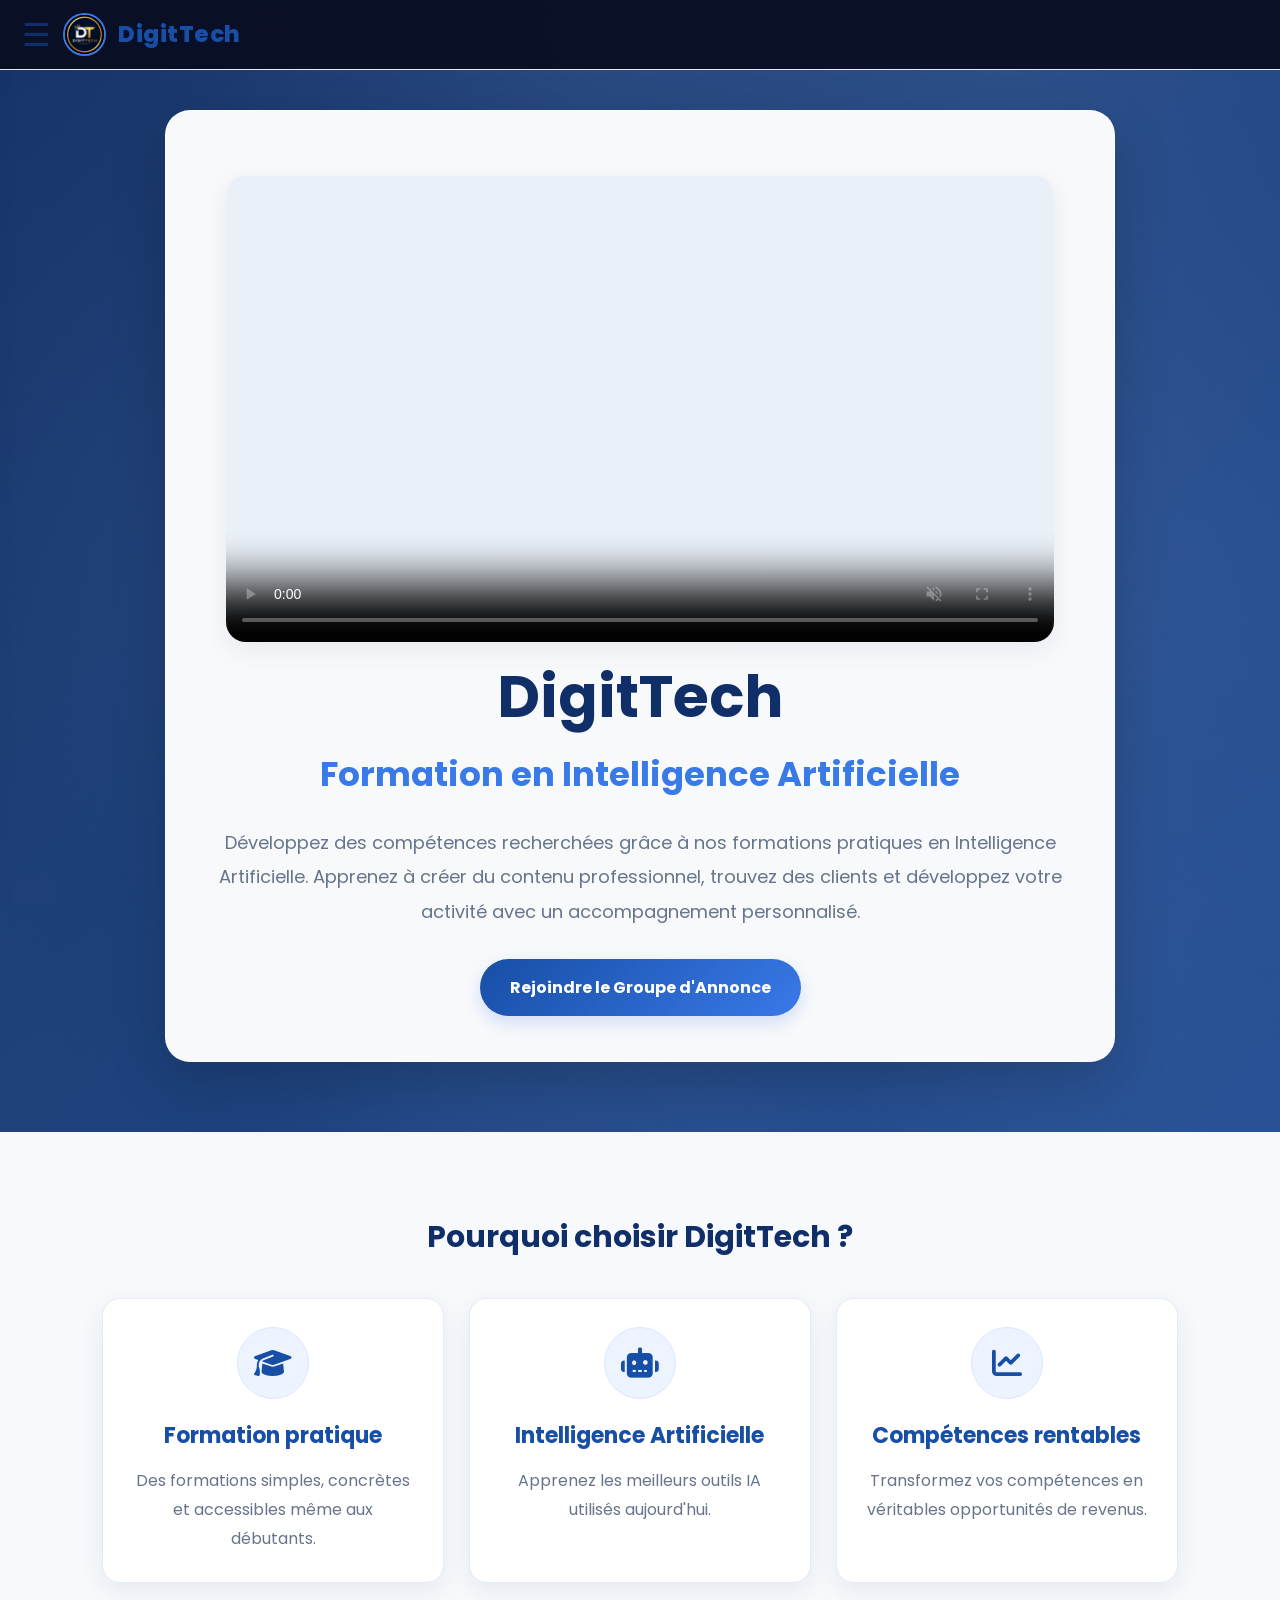
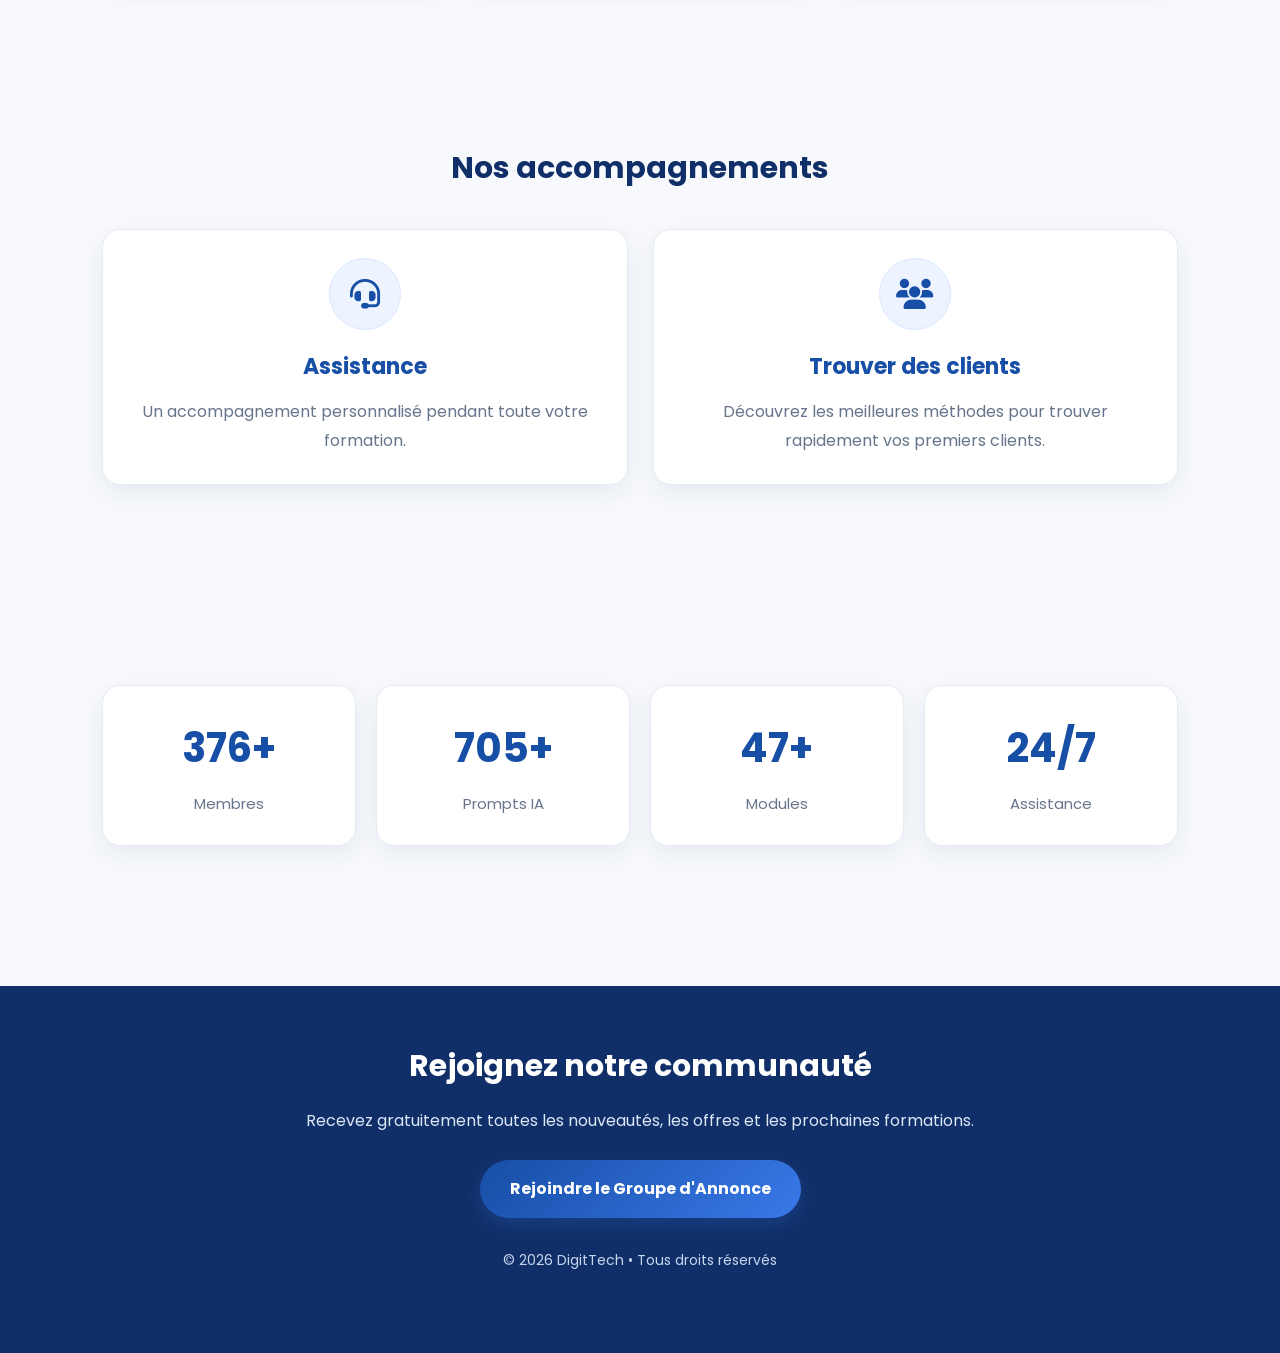
==== commit c702ad4e: "Update index.html" ====
--- a/index.html
+++ b/index.html
@@ -1,333 +1,90 @@
+<!DOCTYPE html>  <html lang="fr">  <head>  <meta charset="UTF-8">  
+<meta name="viewport" content="width=device-width, initial-scale=1.0">  <meta name="description" content="DigitTech - Formation en création de contenu, intelligence artificielle, design et compétences digitales au Burkina Faso.">  
+<meta name="keywords" content="formation IA, Canva, création vidéo, DigitTech, Burkina Faso">  
+<meta name="author" content="DigitTech">  <link rel="icon" href="logo.png">  <title>DigitTech | Accueil</title>  <link rel="stylesheet" href="style.css">  <link rel="preconnect" href="https://fonts.googleapis.com">  <link rel="preconnect" href="https://fonts.gstatic.com" crossorigin>  <link href="https://fonts.googleapis.com/css2?family=Poppins:wght@300;400;600;700;800&display=swap" rel="stylesheet">  <link rel="stylesheet"  
+href="https://cdnjs.cloudflare.com/ajax/libs/font-awesome/6.7.2/css/all.min.css">  <meta name="google-site-verification" content="GcrLkKcwO7kmM07BwIQ-VLlIinz13vASOGLwvqbWff8" />  </head>  <body>  <!-- ================= HEADER ================= -->  <header>  <nav class="navbar">  <div class="left-part">  <button class="menu-btn" onclick="toggleMenu()">  
+☰  
+</button>  <img src="logo.png"  
+alt="DigitTech"  
+class="logo-img">
 
-<!DOCTYPE html>
-<html lang="fr">
+<div class="logo-text">  
+DigitTech  
+</div>  </div>  </nav>  <!-- MENU VERTICAL -->  <div id="sideMenu" class="side-menu">  <a href="index.html"> Accueil</a>
 
-<head>
-<meta charset="UTF-8">
-<meta name="viewport" content="width=device-width, initial-scale=1.0">
+<a href="formation.html"> Formations</a>
 
-<meta name="description" content="DigitTech - Formations pratiques en intelligence artificielle, création de contenu, design et compétences digitales au Burkina Faso.">
-<meta name="keywords" content="formation IA, Canva, création vidéo, DigitTech, Burkina Faso">
-<meta name="author" content="DigitTech">
+<a href="groupe-vip.html"> Groupe VIP</a>
 
-<link rel="icon" href="logo.png">
+<a href="preuves.html"> Preuves</a>
 
-<title>DigitTech | Formations digitales & Intelligence Artificielle</title>
+<a href="avis.html"> Avis</a>
 
-<link rel="preconnect" href="https://fonts.googleapis.com">
-<link rel="preconnect" href="https://fonts.gstatic.com" crossorigin>
+<a href="bonus.html"> Bonus</a>
 
-<link href="https://fonts.googleapis.com/css2?family=Poppins:wght@300;400;500;600;700;800&display=swap" rel="stylesheet">
+<a href="faq.html"> FAQ</a>
 
-<link rel="stylesheet" href="https://cdnjs.cloudflare.com/ajax/libs/font-awesome/6.7.2/css/all.min.css">
+<a href="contact.html"> Contact</a>
 
-<link rel="stylesheet" href="style.css">
+</div>  </header>  <!-- ================= HERO ================= -->  <section class="hero">  <div class="overlay">  <section class="video-accueil">  
+  <video  
+    src="DigitTech_ccueil.mp4"  
+    poster="DigitTech_poster.jpg"  
+    autoplay muted loop playsinline controls  
+    preload="metadata">  
+  </video>  
+</section>  <h1> DigitTech</h1>  <h2>Formation en Intelligence Artificielle</h2>  <p>  Développez des compétences recherchées grâce à nos formations pratiques en Intelligence Artificielle.
 
-<meta name="google-site-verification" content="GcrLkKcwO7kmM07BwIQ-VLlIinz13vASOGLwvqbWff8">
+Apprenez à créer du contenu professionnel, trouvez des clients et développez votre activité avec un accompagnement personnalisé.
 
-</head>
+</p>  <a class="btn"
 
-<body>
+href="https://chat.whatsapp.com/JlaxVI8kq6m8McZjeliCpW?s=cl&p=a&mlu=4&ilr=4&iam=0"
 
-<!-- HEADER -->
+target="_blank">
 
-<header>
+Rejoindre le Groupe d'Annonce
 
-<nav class="navbar">
+</a>  </div>  </section>  <!-- ================= DESCRIPTION ================= -->  <section>  <h2>Pourquoi choisir DigitTech ?</h2>  <div class="cards">  <div class="card">  <i class="fa-solid fa-graduation-cap"></i>
 
-<div class="left-part">
+<h3>Formation pratique</h3>  <p>  Des formations simples, concrètes et accessibles même aux débutants.
 
-<button class="menu-btn" onclick="toggleMenu()" aria-label="Ouvrir le menu">
-<i class="fa-solid fa-bars"></i>
-</button>
+</p>  </div>  <div class="card">  <i class="fa-solid fa-robot"></i>
 
-<a href="index.html" class="brand">
-<img src="logo.png" alt="Logo DigitTech" class="logo-img">
-<span class="logo-text">DigitTech<span class="brand-dot">.</span></span>
-</a>
+<h3>Intelligence Artificielle</h3>  <p>  Apprenez les meilleurs outils IA utilisés aujourd'hui.
 
-</div>
+</p>  </div>  <div class="card">  <i class="fa-solid fa-chart-line"></i>
 
-<a href="formation.html" class="nav-cta">
-Découvrir les formations
-<i class="fa-solid fa-arrow-right"></i>
-</a>
+<h3>Compétences rentables</h3>  <p>  Transformez vos compétences en véritables opportunités de revenus.
 
-</nav>
+</p>  </div>  </div>  </section>  <!-- ================= SERVICES ================= -->  <section>  <h2>Nos accompagnements</h2>  <div class="cards">  <div class="card"  
+onclick="openModal('supportModal')">  <i class="fa-solid fa-headset"></i>
 
-<div id="sideMenu" class="side-menu">
+<h3>Assistance</h3>  <p>  Un accompagnement personnalisé pendant toute votre formation.
 
-<div class="menu-heading">
-<img src="logo.png" alt="DigitTech">
-<div>
-<strong>DigitTech</strong>
-<small>Apprendre. Créer. Réussir.</small>
-</div>
-</div>
+</p>  </div>  <div class="card"  
+onclick="openModal('clientModal')">  <i class="fa-solid fa-users"></i>
 
-<a href="index.html"><i class="fa-solid fa-house"></i> Accueil</a>
-<a href="formation.html"><i class="fa-solid fa-graduation-cap"></i> Formations</a>
-<a href="groupe-vip.html"><i class="fa-solid fa-crown"></i> Groupe VIP</a>
-<a href="preuves.html"><i class="fa-solid fa-circle-check"></i> Preuves</a>
-<a href="avis.html"><i class="fa-solid fa-star"></i> Avis</a>
-<a href="bonus.html"><i class="fa-solid fa-gift"></i> Bonus</a>
-<a href="faq.html"><i class="fa-solid fa-circle-question"></i> FAQ</a>
-<a href="contact.html"><i class="fa-solid fa-envelope"></i> Contact</a>
+<h3>Trouver des clients</h3>  <p>  Découvrez les meilleures méthodes pour trouver rapidement vos premiers clients.
 
-</div>
+</p>  </div>  </div>  </section>  <!-- ================= STATS ================= -->  <section class="stats">  <div>  <h1>500+</h1>  <p>Membres</p>  </div>  <div>  <h1>1000+</h1>  <p>Prompts IA</p>  </div>  <div>  <h1>50+</h1>  <p>Modules</p>  </div>  <div>  <h1>24/7</h1>  <p>Assistance</p>  </div>  </section>  <!-- ================= FOOTER ================= -->  <footer>  <h2> Rejoignez notre communauté</h2>  <p>  Recevez gratuitement toutes les nouveautés, les offres et les prochaines formations.
 
-</header>
+</p>  <a class="btn"
 
-<main>
+href="https://chat.whatsapp.com/JlaxVI8kq6m8McZjeliCpW?s=cl&p=a&mlu=4&ilr=4&iam=0"
 
-<!-- HERO -->
+target="_blank">
 
-<section class="hero">
+Rejoindre le Groupe d'Annonce
 
-<div class="overlay">
+</a>  <p class="copy">  © 2026 DigitTech • Tous droits réservés
 
-<div class="hero-label">
-<span></span>
-FORMATIONS DIGITALES & INTELLIGENCE ARTIFICIELLE
-</div>
+</p>  </footer>  <!-- Bouton WhatsApp -->  <a class="floating"
 
-<h1>Bienvenue chez <span>DigitTech</span></h1>
+href="https://chat.whatsapp.com/JlaxVI8kq6m8McZjeliCpW?s=cl&p=a&mlu=4&ilr=4&iam=0"
 
-<h2>Le numérique ouvre de nouvelles possibilités.</h2>
-
-<p>
-Développez des compétences recherchées grâce à nos formations pratiques en Intelligence Artificielle.
-Apprenez à créer du contenu professionnel, trouvez des clients et développez votre activité avec un accompagnement personnalisé.
-</p>
-
-<div class="hero-actions">
-
-<a class="btn" href="formation.html">
-Explorer les formations
-<i class="fa-solid fa-arrow-right"></i>
-</a>
-
-<a class="btn-secondary"
-href="https://chat.whatsapp.com/JlaxVI8kq6m8McZjeliCpW?s=cl&p=a&mlu=4&ilr=4&iam=0"
-target="_blank" rel="noopener">
-<i class="fa-brands fa-whatsapp"></i>
-Rejoindre la communauté
-</a>
-
-</div>
-
-<div class="video-accueil">
-<video
-src="DigitTech_ccueil.mp4"
-poster="DigitTech_poster.jpg"
-autoplay muted loop playsinline controls
-preload="metadata">
-</video>
-</div>
-
-</div>
-
-</section>
-
-<!-- POURQUOI DIGITTECH -->
-
-<section class="why-section">
-
-<div class="section-heading">
-<span class="section-tag">POURQUOI DIGITTECH ?</span>
-<h2>Apprenez des compétences qui font la différence.</h2>
-<p>
-Des connaissances pratiques pour vous permettre de progresser dans le monde du numérique.
-</p>
-</div>
-
-<div class="cards">
-
-<div class="card">
-<div class="icon-wrap">
-<i class="fa-solid fa-graduation-cap"></i>
-</div>
-<h3>Formation pratique</h3>
-<p>
-Des formations simples, concrètes et accessibles même aux débutants.
-</p>
-</div>
-
-<div class="card">
-<div class="icon-wrap">
-<i class="fa-solid fa-robot"></i>
-</div>
-<h3>Intelligence Artificielle</h3>
-<p>
-Apprenez à utiliser les meilleurs outils IA pour créer et innover.
-</p>
-</div>
-
-<div class="card">
-<div class="icon-wrap">
-<i class="fa-solid fa-chart-line"></i>
-</div>
-<h3>Compétences rentables</h3>
-<p>
-Transformez vos compétences en véritables opportunités de revenus.
-</p>
-</div>
-
-</div>
-
-</section>
-
-<!-- ACCOMPAGNEMENTS -->
-
-<section class="services-section">
-
-<div class="section-heading">
-<span class="section-tag">NOTRE ACCOMPAGNEMENT</span>
-<h2>Nous vous accompagnons à chaque étape.</h2>
-<p>
-Vous n'êtes pas seul dans votre apprentissage. Nous sommes là pour vous guider.
-</p>
-</div>
-
-<div class="cards">
-
-<div class="card" onclick="openModal('supportModal')">
-<div class="icon-wrap">
-<i class="fa-solid fa-headset"></i>
-</div>
-<h3>Assistance personnalisée</h3>
-<p>
-Un accompagnement personnalisé pendant toute votre formation.
-</p>
-<a href="javascript:void(0)" class="card-link">
-En savoir plus <i class="fa-solid fa-arrow-right"></i>
-</a>
-</div>
-
-<div class="card" onclick="openModal('clientModal')">
-<div class="icon-wrap">
-<i class="fa-solid fa-users"></i>
-</div>
-<h3>Trouver des clients</h3>
-<p>
-Découvrez les meilleures méthodes pour trouver vos premiers clients.
-</p>
-<a href="javascript:void(0)" class="card-link">
-En savoir plus <i class="fa-solid fa-arrow-right"></i>
-</a>
-</div>
-
-</div>
-
-</section>
-
-<!-- STATISTIQUES -->
-
-<section class="stats-section">
-
-<div class="section-heading">
-<span class="section-tag">DIGITTECH EN CHIFFRES</span>
-<h2>Une communauté tournée vers le digital.</h2>
-</div>
-
-<div class="stats">
-
-<div>
-<h1>500+</h1>
-<p>Membres</p>
-</div>
-
-<div>
-<h1>1000+</h1>
-<p>Prompts IA</p>
-</div>
-
-<div>
-<h1>50+</h1>
-<p>Modules</p>
-</div>
-
-<div>
-<h1>24/7</h1>
-<p>Assistance</p>
-</div>
-
-</div>
-
-</section>
-
-<!-- APPEL À L'ACTION -->
-
-<section class="community-section">
-
-<div class="community-content">
-
-<span class="section-tag">REJOIGNEZ-NOUS</span>
-
-<h2>Prêt à développer vos compétences digitales ?</h2>
-
-<p>
-Rejoignez notre communauté pour recevoir les nouveautés, les offres et les prochaines formations.
-</p>
-
-<a class="btn"
-href="https://chat.whatsapp.com/JlaxVI8kq6m8McZjeliCpW?s=cl&p=a&mlu=4&ilr=4&iam=0"
-target="_blank" rel="noopener">
-<i class="fa-brands fa-whatsapp"></i>
-Rejoindre le Groupe d'Annonce
-</a>
-
-</div>
-
-</section>
-
-</main>
-
-<!-- FOOTER -->
-
-<footer>
-
-<div class="footer-content">
-
-<div class="footer-brand">
-<img src="logo.png" alt="DigitTech">
-<h2>DigitTech<span>.</span></h2>
-<p>Apprendre. Créer. Réussir.</p>
-</div>
-
-<div class="footer-description">
-<p>
-Développez vos compétences en intelligence artificielle, création de contenu et technologies digitales avec DigitTech.
-</p>
-</div>
-
-<div class="footer-links">
-<a href="index.html">Accueil</a>
-<a href="formation.html">Formations</a>
-<a href="groupe-vip.html">Groupe VIP</a>
-<a href="contact.html">Contact</a>
-</div>
-
-</div>
-
-<p class="copy">
-© 2026 DigitTech — Tous droits réservés.
-</p>
-
-</footer>
-
-<!-- WHATSAPP FLOTTANT -->
-
-<a class="floating"
-href="https://chat.whatsapp.com/JlaxVI8kq6m8McZjeliCpW?s=cl&p=a&mlu=4&ilr=4&iam=0"
-target="_blank" rel="noopener"
-aria-label="Rejoindre DigitTech sur WhatsApp">
+target="_blank">
 
 <i class="fa-brands fa-whatsapp"></i>
 
-</a>
-
-<script src="script.js"></script>
-
-</body>
-</html>
+</a>  <!-- SCRIPT -->  <script src="script.js"></script>  </body>  </html>
--- a/style.css
+++ b/style.css
@@ -1,1897 +1,1243 @@
-/* ==========================================
-   DIGITTECH - STYLE.CSS
-   PARTIE 1
-========================================== */
-
-/* RESET */
-
-*{
-margin:0;
-padding:0;
-box-sizing:border-box;
-scroll-behavior:smooth;
-font-family:'Poppins',sans-serif;
-}
-
-body{
-background:#090b1d;
-color:#fff;
-overflow-x:hidden;
-line-height:1.7;
-}
-
-/* FOND ANIME */
-
-body::before{
-content:"";
-position:fixed;
-left:0;
-top:0;
-width:100%;
-height:100%;
-background:
-linear-gradient(-45deg,
-#001848,
-#3b00b3,
-#009dff,
-#00d084);
-
-background-size:400% 400%;
-animation:gradientBG 15s infinite ease;
-opacity:.12;
-z-index:-2;
-}
-
-@keyframes gradientBG{
-
-0%{
-background-position:0% 50%;
-}
-
-50%{
-background-position:100% 50%;
-}
-
-100%{
-background-position:0% 50%;
-}
-
-}
-
-/* HEADER */
-
-.navbar{
-
-position:fixed;
-top:0;
-left:0;
-width:100%;
-height:65px;
-
-display:flex;
-align-items:center;
-justify-content:space-between;
-
-padding:0 18px;
-
-background:rgba(8,12,30,.95);
-
-backdrop-filter:blur(10px);
-
-z-index:999;
-
-box-shadow:0 5px 20px rgba(0,0,0,.35);
-
-}
-
-/* LOGO */
-
-.left-part{
-
-display:flex;
-align-items:center;
-gap:12px;
-
-}
-
-.logo-img{
-
-width:42px;
-height:42px;
-
-border-radius:50%;
-
-object-fit:cover;
-
-border:2px solid #00E5FF;
-
-}
-
-.logo-text{
-
-font-size:23px;
-
-font-weight:700;
-
-color:#FFD700;
-
-letter-spacing:1px;
-
-}
-
-/* MENU */
-
-.menu-btn{
-
-border:none;
-
-background:none;
-
-color:#fff;
-
-font-size:33px;
-
-cursor:pointer;
-
-transition:.3s;
-
-}
-
-.menu-btn:hover{
-
-color:#00E5FF;
-
-transform:rotate(90deg);
-
-}
-
-/* MENU VERTICAL */
-
-.side-menu{
-
-position:fixed;
-
-top:65px;
-
-left:-280px;
-
-width:270px;
-
-height:100%;
-
-background:#111827;
-
-transition:.35s;
-
-overflow-y:auto;
-
-padding-bottom:50px;
-
-z-index:998;
-
-box-shadow:5px 0 20px rgba(0,0,0,.5);
-
-}
-
-.side-menu.active{
-
-left:0;
-
-}
-
-.side-menu a{
-
-display:block;
-
-padding:20px 28px;
-
-color:#fff;
-
-font-size:19px;
-
-font-weight:600;
-
-text-decoration:none;
-
-border-bottom:1px solid rgba(255,255,255,.08);
-
-transition:.35s;
-
-}
-
-.side-menu a:hover{
-
-background:linear-gradient(90deg,#00E5FF,#25D366);
-
-color:#111;
-
-padding-left:40px;
-
-}
-
-
-.video-accueil {
-  width: 100%;
-  max-width: 1000px;
-  margin: 20px auto;
-  padding: 0 15px;
-  box-sizing: border-box;
-}
-
-.video-accueil video {
-  width: 100%;
-  aspect-ratio: 16 / 9;
-  border-radius: 20px;
-  display: block;
-  background: #0a0f24;
-  box-shadow: 0 0 30px rgba(0, 229, 255, 0.35);
-}
-
-/* HERO */
-
-.hero{
-
-min-height:100vh;
-
-display:flex;
-
-justify-content:center;
-
-align-items:center;
-
-padding:90px 20px;
-
-background:url("banniere.jpg") center/cover;
-
-}
-
-.overlay{
-
-max-width:900px;
-
-padding:45px;
-
-background:rgba(0,0,0,.72);
-
-backdrop-filter:blur(10px);
-
-border-radius:25px;
-
-text-align:center;
-
-box-shadow:0 10px 35px rgba(0,0,0,.4);
-
-}
-
-.overlay h1{
-
-font-size:60px;
-
-color:#FFD700;
-
-margin-bottom:15px;
-
-}
-
-.overlay h2{
-
-font-size:34px;
-
-color:#00E5FF;
-
-margin-bottom:25px;
-
-}
-
-.overlay p{
-
-font-size:20px;
-
-line-height:1.9;
-
-margin-bottom:35px;
-
-color:#ddd;
-
-}
-
-/* BOUTONS */
-
-.btn{
-
-display:inline-block;
-
-padding:18px 38px;
-
-border-radius:50px;
-
-background:linear-gradient(90deg,#25D366,#00E5FF);
-
-text-decoration:none;
-
-color:#fff;
-
-font-size:18px;
-
-font-weight:700;
-
-transition:.35s;
-
-box-shadow:0 0 25px rgba(0,229,255,.4);
-
-}
-
-.btn:hover{
-
-transform:translateY(-6px);
-
-box-shadow:0 0 35px rgba(0,229,255,.7);
-
-}
-
-/* TITRES */
-
-section{
-
-padding:90px 10%;
-
-}
-
-section h2{
-
-font-size:29px;
-
-text-align:center;
-
-color:#FFD700;
-
-margin-bottom:45px;
-
-}
-
-/* RESPONSIVE */
-
-@media(max-width:768px){
-
-.navbar{
-
-height:60px;
-
-}
-
-.logo-text{
-
-font-size:20px;
-
-}
-
-.logo-img{
-
-width:36px;
-
-height:36px;
-
-}
-
-.hero{
-
-padding-top:80px;
-
-}
-
-.overlay{
-
-padding:30px;
-
-}
-
-.overlay h1{
-
-font-size:40px;
-
-}
-
-.overlay h2{
-
-font-size:25px;
-
-}
-
-.overlay p{
-
-font-size:17px;
-
-}
-
-.side-menu{
-
-width:250px;
-
-}
-
-.side-menu a{
-
-font-size:17px;
-
-padding:18px 25px;
-
-}
-
-}
-
-
-/* ==========================================
-   DIGITTECH - STYLE.CSS
-   PARTIE 2
-   Cartes - Sections - Stats - Footer
-==========================================*/
-
-/* ---------- CARTES ---------- */
-
-.cards{
-
-display:grid;
-
-grid-template-columns:repeat(auto-fit,minmax(270px,1fr));
-
-gap:30px;
-
-margin-top:40px;
-
-}
-
-.card{
-
-background:rgba(255,255,255,.08);
-
-backdrop-filter:blur(12px);
-
-padding:30px;
-
-border-radius:22px;
-
-text-align:center;
-
-cursor:pointer;
-
-transition:.35s;
-
-border:1px solid rgba(255,255,255,.08);
-
-box-shadow:0 10px 25px rgba(0,0,0,.25);
-
-}
-
-.card:hover{
-
-transform:translateY(-10px);
-
-box-shadow:0 15px 35px rgba(0,229,255,.35);
-
-border:1px solid #00E5FF;
-
-}
-
-.card i{
-
-font-size:55px;
-
-color:#00E5FF;
-
-margin-bottom:18px;
-
-}
-
-.card h3{
-
-font-size:24px;
-
-margin-bottom:15px;
-
-color:#FFD700;
-
-}
-
-.card p{
-
-font-size:17px;
-
-color:#d8d8d8;
-
-line-height:1.8;
-
-}
-
-/* ---------- FORMATION ---------- */
-
-.formation{
-
-text-align:center;
-
-}
-
-.formation h2{
-
-margin-bottom:15px;
-
-}
-
-.formation p{
-
-max-width:850px;
-
-margin:auto;
-
-font-size:18px;
-
-color:#ddd;
-
-}
-
-/* ---------- VIP ---------- */
-
-.vip{
-
-text-align:center;
-
-}
-
-.vip img{
-
-width:100%;
-
-max-width:900px;
-
-margin:20px auto;
-
-display:block;
-
-border-radius:20px;
-
-border:3px solid #00E5FF;
-
-box-shadow:0 10px 30px rgba(0,229,255,.25);
-
-}
-
-
-
-/* ===========================
-   PREUVES - VIDEOS
-=========================== */
-
-.cards{
-display:grid;
-grid-template-columns:repeat(auto-fit,minmax(280px,1fr));
-gap:25px;
-margin-top:35px;
-}
-
-.card{
-background:rgba(255,255,255,.08);
-padding:25px;
-border-radius:20px;
-text-align:center;
-backdrop-filter:blur(8px);
-transition:.35s;
-box-shadow:0 10px 25px rgba(0,0,0,.25);
-}
-
-.card:hover{
-transform:translateY(-8px);
-box-shadow:0 0 25px rgba(0,229,255,.45);
-}
-
-.card video{
-width:100%;
-aspect-ratio:9/16;
-object-fit:cover;
-border-radius:18px;
-background:#000;
-margin-bottom:20px;
-box-shadow:0 8px 20px rgba(0,0,0,.35);
-}
-
-.card h3{
-font-size:28px;
-font-weight:700;
-color:#FFD700;
-margin-bottom:12px;
-}
-
-.card p{
-font-size:17px;
-line-height:1.7;
-color:#ddd;
-}
-
-/* ===========================
-   TELEPHONE
-=========================== */
-
-@media(max-width:768px){
-
-.cards{
-grid-template-columns:1fr;
-gap:20px;
-}
-
-.card{
-padding:18px;
-border-radius:18px;
-}
-
-.card video{
-max-width:340px;
-margin:0 auto 20px;
-display:block;
-border-radius:16px;
-}
-
-.card h3{
-font-size:24px;
-}
-
-.card p{
-font-size:16px;
-}
-
-}
-
-/* Galerie */
-
-.gallery{
-
-display:grid;
-
-grid-template-columns:repeat(auto-fit,minmax(250px,1fr));
-
-gap:20px;
-
-margin-top:35px;
-
-}
-
-.gallery img{
-
-width:100%;
-
-border-radius:18px;
-
-transition:.35s;
-
-cursor:pointer;
-
-box-shadow:0 10px 25px rgba(0,0,0,.35);
-
-}
-
-.gallery img:hover{
-
-transform:scale(1.05);
-
-box-shadow:0 15px 35px rgba(0,162,255,.45);
-
-}
-
-/* Responsive */
-
-@media(max-width:768px){
-
-.video-box{
-
-aspect-ratio:9/16;
-
-}
-
-.gallery{
-
-grid-template-columns:1fr;
-
-}
-
-}
-
-
-/* ---------- AVIS ---------- */
-
-.avis .card{
-
-font-style:italic;
-
-}
-
-.avis .card h3{
-
-color:#ffffff;
-
-}
-
-.avis .card p{
-
-margin-top:15px;
-
-}
-
-/* ---------- BONUS ---------- */
-
-.bonus{
-
-display:grid;
-
-grid-template-columns:repeat(auto-fit,minmax(250px,1fr));
-
-gap:25px;
-
-}
-
-.bonus .card{
-
-background:linear-gradient(145deg,#15204b,#0d1635);
-
-}
-
-/* ---------- STATS ---------- */
-
-.stats{
-
-display:grid;
-
-grid-template-columns:repeat(auto-fit,minmax(180px,1fr));
-
-gap:25px;
-
-margin-top:50px;
-
-}
-
-
-.stats div{
-
-background:rgba(255,255,255,.08);
-
-padding:35px;
-
-border-radius:20px;
-
-text-align:center;
-
-transition:.3s;
-
-}
-
-.stats div:hover{
-
-transform:translateY(-8px);
-
-box-shadow:0 0 20px rgba(255,215,0,.35);
-
-}
-
-.stats h1{
-
-font-size:50px;
-
-color:#FFD700;
-
-margin-bottom:10px;
-
-}
-
-.stats p{
-
-font-size:18px;
-
-color:#ddd;
-
-}
-
-/* ---------- FOOTER ---------- */
-
-footer{
-
-margin-top:70px;
-
-background:linear-gradient(90deg,
-
-#30008f,
-
-#0066ff,
-
-#00bfff,
-
-#25D366);
-
-padding:60px 25px;
-
-text-align:center;
-
-}
-
-footer h2{
-
-font-size:36px;
-
-margin-bottom:20px;
-
-}
-
-footer p{
-
-max-width:850px;
-
-margin:auto;
-
-line-height:1.8;
-
-font-size:18px;
-
-margin-bottom:30px;
-
-}
-
-.copy{
-
-margin-top:35px;
-
-font-size:15px;
-
-opacity:.9;
-
-}
-
-/* ---------- BOUTON WHATSAPP ---------- */
-
-.floating{
-
-position:fixed;
-
-bottom:25px;
-
-right:25px;
-
-width:70px;
-
-height:70px;
-
-border-radius:50%;
-
-background:#25D366;
-
-display:flex;
-
-justify-content:center;
-
-align-items:center;
-
-font-size:34px;
-
-color:white;
-
-text-decoration:none;
-
-box-shadow:0 0 20px rgba(37,211,102,.7);
-
-animation:pulse 2s infinite;
-
-z-index:999;
-
-}
-
-@keyframes pulse{
-
-0%{
-
-transform:scale(1);
-
-}
-
-50%{
-
-transform:scale(1.1);
-
-}
-
-100%{
-
-transform:scale(1);
-
-}
-
-}
-
-/* ---------- ANIMATIONS ---------- */
-
-.hidden{
-
-opacity:0;
-
-transform:translateY(50px);
-
-transition:all .8s ease;
-
-}
-
-.show{
-
-opacity:1;
-
-transform:translateY(0);
-
-}
-
-/* ---------- RESPONSIVE ---------- */
-
-@media(max-width:768px){
-
-.cards{
-
-grid-template-columns:1fr;
-
-}
-
-.stats{
-
-grid-template-columns:repeat(2,1fr);
-
-}
-
-footer h2{
-
-font-size:28px;
-
-}
-
-footer p{
-
-font-size:16px;
-
-}
-
-}
-
-
-/* ==========================================
-   DIGITTECH - STYLE.CSS
-   PARTIE 3
-   Modals - FAQ - Contact - Galeries
-==========================================*/
-
-/* ===========================
-   FENÊTRES MODALES
-=========================== */
-
-.modal{
-
-display:none;
-
-position:fixed;
-
-z-index:9999;
-
-left:0;
-
-top:0;
-
-width:100%;
-
-height:100%;
-
-background:rgba(0,0,0,.82);
-
-backdrop-filter:blur(8px);
-
-overflow:auto;
-
-}
-
-.modal-content{
-
-background:#12192f;
-
-width:90%;
-
-max-width:850px;
-
-margin:50px auto;
-
-padding:35px;
-
-border-radius:22px;
-
-color:white;
-
-animation:zoom .35s;
-
-box-shadow:0 0 30px rgba(0,229,255,.45);
-
-max-height:88vh;
-
-overflow-y:auto;
-
-}
-
-.close{
-
-float:right;
-
-font-size:38px;
-
-cursor:pointer;
-
-font-weight:bold;
-
-color:white;
-
-transition:.3s;
-
-}
-
-.close:hover{
-
-color:#FFD700;
-
-transform:rotate(90deg);
-
-}
-
-@keyframes zoom{
-
-from{
-
-transform:scale(.85);
-
-opacity:0;
-
-}
-
-to{
-
-transform:scale(1);
-
-opacity:1;
-
-}
-
-}
-
-/* ===========================
-   MODAL
-=========================== */
-
-.modal h2{
-
-color:#FFD700;
-
-margin-bottom:20px;
-
-text-align:center;
-
-font-size:32px;
-
-}
-
-.modal h3{
-
-margin-top:25px;
-
-margin-bottom:15px;
-
-color:#00E5FF;
-
-}
-
-.modal p{
-
-line-height:1.9;
-
-color:#ddd;
-
-margin-bottom:15px;
-
-}
-
-.modal ul{
-
-margin-left:25px;
-
-line-height:2;
-
-color:#eee;
-
-}
-
-.modal li{
-
-margin-bottom:8px;
-
-}
-
-/* ===========================
-   GALERIE
-=========================== */
-
-.gallery{
-
-display:grid;
-
-grid-template-columns:repeat(auto-fit,minmax(220px,1fr));
-
-gap:18px;
-
-margin-top:25px;
-
-}
-
-.gallery img{
-
-width:100%;
-
-border-radius:18px;
-
-cursor:pointer;
-
-transition:.35s;
-
-box-shadow:0 10px 20px rgba(0,0,0,.35);
-
-}
-
-.gallery img:hover{
-
-transform:scale(1.05);
-
-box-shadow:0 0 20px #00E5FF;
-
-}
-
-/* ===========================
-   VIDEO
-=========================== */
-
-.modal video{
-
-width:100%;
-
-border-radius:18px;
-
-margin-top:20px;
-
-box-shadow:0 10px 25px rgba(0,0,0,.4);
-
-}
-
-/* ===========================
-   IMAGE
-=========================== */
-
-.modal img{
-
-width:100%;
-
-margin-top:20px;
-
-border-radius:18px;
-
-box-shadow:0 10px 25px rgba(0,0,0,.4);
-
-}
-
-/* ===========================
-   FAQ
-=========================== */
-
-.faq{
-
-max-width:950px;
-
-margin:auto;
-
-}
-
-.faq-item{
-
-background:#11192f;
-
-border-left:5px solid #00E5FF;
-
-padding:22px;
-
-margin-bottom:22px;
-
-border-radius:18px;
-
-transition:.35s;
-
-box-shadow:0 10px 25px rgba(0,0,0,.25);
-
-}
-
-.faq-item:hover{
-
-transform:translateY(-4px);
-
-border-left-color:#FFD700;
-
-}
-
-.faq-item h3{
-
-font-size:22px;
-
-margin-bottom:15px;
-
-color:white;
-
-}
-
-.faq-item i{
-
-color:#00E5FF;
-
-margin-right:10px;
-
-}
-
-.faq-item p{
-
-font-size:17px;
-
-line-height:1.9;
-
-color:#d8d8d8;
-
-text-align:justify;
-
-}
-
-/* ===========================
-   CONTACT
-=========================== */
-
-.contact{
-
-max-width:850px;
-
-margin:auto;
-
-}
-
-.contact form{
-
-display:flex;
-
-flex-direction:column;
-
-gap:20px;
-
-}
-
-.contact input,
-
-.contact textarea{
-
-padding:18px;
-
-background:#141d35;
-
-border:none;
-
-border-radius:15px;
-
-color:white;
-
-font-size:17px;
-
-outline:none;
-
-}
-
-.contact textarea{
-
-min-height:180px;
-
-resize:none;
-
-}
-
-.contact input:focus,
-
-.contact textarea:focus{
-
-border:2px solid #00E5FF;
-
-}
-
-.contact button{
-
-border:none;
-
-cursor:pointer;
-
-}
-
-/* ===========================
-   RESEAUX SOCIAUX
-=========================== */
-
-.socials{
-
-display:flex;
-
-justify-content:center;
-
-gap:20px;
-
-margin-top:30px;
-
-flex-wrap:wrap;
-
-}
-
-.socials a{
-
-width:60px;
-
-height:60px;
-
-display:flex;
-
-align-items:center;
-
-justify-content:center;
-
-border-radius:50%;
-
-background:#11192f;
-
-font-size:28px;
-
-color:white;
-
-transition:.35s;
-
-text-decoration:none;
-
-}
-
-.socials a:hover{
-
-background:#00E5FF;
-
-color:#111;
-
-transform:translateY(-6px);
-
-}
-
-/* ===========================
-   PREUVES
-=========================== */
-
-.proof-grid{
-
-display:grid;
-
-grid-template-columns:repeat(auto-fit,minmax(300px,1fr));
-
-gap:20px;
-
-margin-top:30px;
-
-}
-
-.proof-grid img,
-
-.proof-grid video{
-
-width:100%;
-
-border-radius:18px;
-
-box-shadow:0 10px 25px rgba(0,0,0,.35);
-
-transition:.3s;
-
-}
-
-.proof-grid img:hover,
-
-.proof-grid video:hover{
-
-transform:scale(1.03);
-
-}
-
-/* ===========================
-   RESPONSIVE
-=========================== */
-
-@media(max-width:768px){
-
-.modal-content{
-
-width:95%;
-
-padding:25px;
-
-}
-
-.modal h2{
-
-font-size:26px;
-
-}
-
-.gallery{
-
-grid-template-columns:1fr;
-
-}
-
-.socials{
-
-gap:15px;
-
-}
-
-}
-
-
-/* ==========================================
-   DIGITTECH - STYLE.CSS
-   PARTIE 4
-   Finitions Premium
-==========================================*/
-
-/* =======================
-   BADGES
-======================= */
-
-.badge{
-display:inline-block;
-padding:8px 18px;
-border-radius:30px;
-background:linear-gradient(90deg,#FFD700,#FFA500);
-color:#111;
-font-weight:700;
-font-size:14px;
-margin-bottom:15px;
-box-shadow:0 5px 15px rgba(255,215,0,.3);
-}
-
-/* =======================
-   TABLEAUX
-======================= */
-
-table{
-width:100%;
-border-collapse:collapse;
-margin-top:30px;
-overflow:hidden;
-border-radius:15px;
-}
-
-table th{
-
-background:#00E5FF;
-color:#111;
-padding:18px;
-font-size:18px;
-
-}
-
-table td{
-
-background:#11192f;
-padding:16px;
-border-bottom:1px solid rgba(255,255,255,.08);
-
-}
-
-table tr:hover td{
-
-background:#162548;
-
-}
-
-/* =======================
-   TIMELINE
-======================= */
-
-.timeline{
-
-position:relative;
-max-width:900px;
-margin:auto;
-
-}
-
-.timeline::before{
-
-content:"";
-position:absolute;
-left:50%;
-width:4px;
-height:100%;
-background:#00E5FF;
-
-}
-
-.timeline-item{
-
-position:relative;
-width:50%;
-padding:25px;
-
-}
-
-.timeline-item:nth-child(odd){
-
-left:0;
-
-}
-
-.timeline-item:nth-child(even){
-
-left:50%;
-
-}
-
-.timeline-content{
-
-background:#12192f;
-padding:25px;
-border-radius:18px;
-box-shadow:0 10px 25px rgba(0,0,0,.35);
-
-}
-
-/* =======================
-   ALERTES
-======================= */
-
-.success{
-
-padding:18px;
-background:#25D366;
-border-radius:12px;
-margin:20px 0;
-
-}
-
-.warning{
-
-padding:18px;
-background:#ff9800;
-border-radius:12px;
-margin:20px 0;
-
-}
-
-.danger{
-
-padding:18px;
-background:#ff4d4d;
-border-radius:12px;
-margin:20px 0;
-
-}
-
-/* =======================
-   LOADER
-======================= */
-
-.loader{
-
-width:60px;
-height:60px;
-border:6px solid rgba(255,255,255,.2);
-border-top:6px solid #00E5FF;
-border-radius:50%;
-animation:spin 1s linear infinite;
-margin:auto;
-
-}
-
-@keyframes spin{
-
-100%{
-
-transform:rotate(360deg);
-
-}
-
-}
-
-/* =======================
-   SCROLLBAR
-======================= */
-
-::-webkit-scrollbar{
-
-width:10px;
-
-}
-
-::-webkit-scrollbar-track{
-
-background:#0b1025;
-
-}
-
-::-webkit-scrollbar-thumb{
-
-background:#00E5FF;
-border-radius:20px;
-
-}
-
-::-webkit-scrollbar-thumb:hover{
-
-background:#25D366;
-
-}
-
-/* =======================
-   SELECTION
-======================= */
-
-::selection{
-
-background:#00E5FF;
-color:#111;
-
-}
-
-/* =======================
-   IMAGES
-======================= */
-
-img{
-
-max-width:100%;
-height:auto;
-
-}
-
-/* =======================
-   TITRES
-======================= */
-
-h1,h2,h3,h4{
-
-font-weight:700;
-
-}
-
-p{
-
-line-height:1.8;
-
-}
-
-/* =======================
-   LIENS
-======================= */
-
-a{
-
-transition:.3s;
-
-}
-
-/* =======================
-   OMBRES
-======================= */
-
-.shadow{
-
-box-shadow:0 10px 25px rgba(0,0,0,.35);
-
-}
-
-.rounded{
-
-border-radius:20px;
-
-}
-
-/* =======================
-   UTILITAIRES
-======================= */
-
-.text-center{
-
-text-align:center;
-
-}
-
-.mt-20{
-
-margin-top:20px;
-
-}
-
-.mt-40{
-
-margin-top:40px;
-
-}
-
-.mb-20{
-
-margin-bottom:20px;
-
-}
-
-.mb-40{
-
-margin-bottom:40px;
-
-}
-
-.pt-40{
-
-padding-top:40px;
-
-}
-
-.pb-40{
-
-padding-bottom:40px;
-
-}
-
-/* =======================
-   RESPONSIVE TABLETTE
-======================= */
-
-@media(max-width:992px){
-
-.timeline::before{
-
-left:20px;
-
-}
-
-.timeline-item{
-
-width:100%;
-left:0!important;
-padding-left:60px;
-
-}
-
-}
-
-/* =======================
-   RESPONSIVE MOBILE
-======================= */
-
-@media(max-width:768px){
-
-.hero h1{
-
-font-size:38px;
-
-}
-
-.hero h2{
-
-font-size:24px;
-
-}
-
-.cards{
-
-grid-template-columns:1fr;
-
-}
-
-.stats{
-
-grid-template-columns:repeat(2,1fr);
-
-}
-
-.timeline-item{
-
-padding-left:55px;
-
-}
-
-footer{
-
-padding:40px 20px;
-
-}
-
-}
-
-/* =======================
-   PETITS ÉCRANS
-======================= */
-
-@media(max-width:480px){
-
-.stats{
-
-grid-template-columns:1fr;
-
-}
-
-.btn{
-
-width:100%;
-text-align:center;
-
-}
-
-.logo-text{
-
-font-size:18px;
-
-}
-
-.menu-btn{
-
-font-size:28px;
-
-}
-
-}
-
-.video-box{
-    display:flex;
-    justify-content:center;
-    margin:25px 0;
-}
-
-.demo-video{
-    width:320px;
-    aspect-ratio:9/16;
-    object-fit:cover;
-    border-radius:18px;
-    border:3px solid #00E5FF;
-}
-
-
-/* ===========================
-   ICÔNES
-=========================== */
+
+/* ==========================================
+   DIGITTECH - STYLE.CSS
+   DESIGN CLEAN & MODERN
+   Bleu / Blanc / Professionnel
+========================================== */
+
+/* =========================
+   1. VARIABLES ET RESET
+========================= */
+
+:root{
+  --primary:#174EA6;
+  --primary-dark:#102F68;
+  --blue:#3979E8;
+  --cyan:#46C6E8;
+  --background:#F7F9FC;
+  --surface:#FFFFFF;
+  --text:#18253B;
+  --muted:#66758B;
+  --border:#E6EBF2;
+  --green:#25D366;
+  --shadow:0 8px 25px rgba(20,50,90,.08);
+  --radius:18px;
+}
+
+*{
+  margin:0;
+  padding:0;
+  box-sizing:border-box;
+  scroll-behavior:smooth;
+  font-family:'Poppins',sans-serif;
+}
+
+body{
+  background:var(--background);
+  color:var(--text);
+  overflow-x:hidden;
+  line-height:1.7;
+}
+
+body::before{
+  content:none;
+}
+
+img{
+  max-width:100%;
+  height:auto;
+}
+
+a{
+  text-decoration:none;
+  transition:.3s;
+}
+
+button{
+  font-family:inherit;
+}
+
+h1,h2,h3,h4{
+  font-weight:700;
+}
+
+p{
+  line-height:1.8;
+}
+
+/* =========================
+   2. HEADER
+========================= */
+
+.navbar{
+  position:fixed;
+  top:0;
+  left:0;
+  width:100%;
+  height:70px;
+  display:flex;
+  align-items:center;
+  justify-content:space-between;
+  padding:0 22px;
+  background:rgba(255,255,255,.96);
+  backdrop-filter:blur(12px);
+  border-bottom:1px solid var(--border);
+  z-index:999;
+  box-shadow:0 3px 15px rgba(20,50,90,.05);
+}
+
+.left-part{
+  display:flex;
+  align-items:center;
+  gap:12px;
+}
+
+.logo-img{
+  width:43px;
+  height:43px;
+  border-radius:50%;
+  object-fit:cover;
+  border:2px solid var(--blue);
+}
+
+.logo-text{
+  font-size:23px;
+  font-weight:800;
+  color:var(--primary);
+  letter-spacing:.5px;
+}
+
+.menu-btn{
+  border:none;
+  background:transparent;
+  color:var(--primary-dark);
+  font-size:32px;
+  cursor:pointer;
+  transition:.3s;
+}
+
+.menu-btn:hover{
+  color:var(--blue);
+  transform:scale(1.08);
+}
+
+/* =========================
+   3. MENU LATÉRAL
+========================= */
+
+.side-menu{
+  position:fixed;
+  top:70px;
+  left:-290px;
+  width:275px;
+  height:calc(100vh - 70px);
+  background:#FFFFFF;
+  transition:.35s ease;
+  overflow-y:auto;
+  padding:15px 0 40px;
+  z-index:998;
+  box-shadow:5px 0 25px rgba(20,50,90,.12);
+  border-right:1px solid var(--border);
+}
+
+.side-menu.active{
+  left:0;
+}
+
+.side-menu a{
+  display:block;
+  padding:16px 25px;
+  color:var(--text);
+  font-size:16px;
+  font-weight:600;
+  border-bottom:1px solid #F0F3F8;
+  transition:.3s;
+}
+
+.side-menu a:hover{
+  background:#EDF4FF;
+  color:var(--primary);
+  padding-left:35px;
+}
+
+/* =========================
+   4. VIDÉO D'ACCUEIL
+========================= */
+
+.video-accueil{
+  width:100%;
+  max-width:1000px;
+  margin:20px auto;
+  padding:0 15px;
+}
+
+.video-accueil video{
+  width:100%;
+  aspect-ratio:16/9;
+  border-radius:20px;
+  display:block;
+  background:#EAF0F8;
+  box-shadow:var(--shadow);
+}
+
+/* =========================
+   5. HERO / ACCUEIL
+========================= */
+
+.hero{
+  min-height:100vh;
+  display:flex;
+  justify-content:center;
+  align-items:center;
+  padding:110px 20px 70px;
+  background:
+    linear-gradient(135deg,rgba(16,47,104,.90),rgba(23,78,166,.78)),
+    url("banniere.jpg") center/cover no-repeat;
+}
+
+.overlay{
+  width:100%;
+  max-width:950px;
+  padding:45px;
+  background:rgba(255,255,255,.97);
+  border:1px solid rgba(255,255,255,.7);
+  border-radius:25px;
+  text-align:center;
+  box-shadow:0 20px 55px rgba(0,0,0,.18);
+}
+
+.overlay h1{
+  font-size:clamp(35px,6vw,58px);
+  color:var(--primary-dark);
+  margin-bottom:15px;
+  line-height:1.2;
+}
+
+.overlay h2{
+  font-size:clamp(23px,4vw,34px);
+  color:var(--blue);
+  margin-bottom:22px;
+}
+
+.overlay p{
+  font-size:18px;
+  line-height:1.9;
+  margin-bottom:30px;
+  color:var(--muted);
+}
+
+/* =========================
+   6. BOUTONS
+========================= */
+
+.btn{
+  display:inline-block;
+  padding:15px 30px;
+  border-radius:50px;
+  background:linear-gradient(135deg,var(--primary),var(--blue));
+  text-decoration:none;
+  color:#FFFFFF;
+  font-size:16px;
+  font-weight:700;
+  transition:.3s;
+  border:none;
+  cursor:pointer;
+  box-shadow:0 7px 18px rgba(57,121,232,.20);
+}
+
+.btn:hover{
+  transform:translateY(-4px);
+  box-shadow:0 12px 25px rgba(57,121,232,.28);
+  background:var(--primary-dark);
+}
+
+/* =========================
+   7. SECTIONS
+========================= */
+
+section{
+  padding:80px 8%;
+}
+
+section h2{
+  font-size:30px;
+  text-align:center;
+  color:var(--primary-dark);
+  margin-bottom:35px;
+}
+
+section p{
+  color:var(--muted);
+}
+
+/* =========================
+   8. CARTES
+========================= */
+
+.cards{
+  display:grid;
+  grid-template-columns:repeat(auto-fit,minmax(250px,1fr));
+  gap:25px;
+  margin-top:35px;
+}
+
+.card{
+  background:var(--surface);
+  padding:28px;
+  border-radius:var(--radius);
+  text-align:center;
+  cursor:pointer;
+  transition:.3s;
+  border:1px solid var(--border);
+  box-shadow:var(--shadow);
+}
+
+.card:hover{
+  transform:translateY(-7px);
+  box-shadow:0 15px 35px rgba(20,50,90,.12);
+  border-color:#BDD2F5;
+}
+
+.card h3{
+  font-size:22px;
+  margin-bottom:13px;
+  color:var(--primary);
+}
+
+.card p{
+  font-size:16px;
+  color:var(--muted);
+  line-height:1.8;
+}
+
+/* Icônes */
 
 .card i{
-    width:80px;
-    height:80px;
-    margin:0 auto 20px;
-    display:flex;
-    align-items:center;
-    justify-content:center;
-    font-size:34px;
-    color:#00E5FF;
-    background:rgba(255,255,255,.08);
-    border:2px solid rgba(0,229,255,.35);
-    border-radius:50%;
-    transition:.4s;
-    box-shadow:0 0 20px rgba(0,229,255,.20);
+  width:72px;
+  height:72px;
+  margin:0 auto 18px;
+  display:flex;
+  align-items:center;
+  justify-content:center;
+  font-size:30px;
+  color:var(--primary);
+  background:#EDF4FF;
+  border:1px solid #D9E7FF;
+  border-radius:50%;
+  transition:.3s;
 }
 
 .card:hover i{
-    background:#00E5FF;
-    color:#081122;
-    transform:rotate(360deg) scale(1.1);
-    box-shadow:0 0 30px #00E5FF;
-}
-
-/* Téléphone */
-
-@media (max-width:768px){
-
-.card i{
-    width:65px;
-    height:65px;
-    font-size:28px;
-}
-
-}
+  background:var(--primary);
+  color:#FFFFFF;
+  transform:translateY(-3px);
+}
+
+/* =========================
+   9. FORMATION
+========================= */
+
+.formation{
+  text-align:center;
+}
+
+.formation h2{
+  margin-bottom:15px;
+}
+
+.formation p{
+  max-width:850px;
+  margin:auto;
+  font-size:17px;
+  color:var(--muted);
+}
+
+/* =========================
+   10. VIP
+========================= */
+
+.vip{
+  text-align:center;
+}
+
+.vip img{
+  width:100%;
+  max-width:900px;
+  margin:20px auto;
+  display:block;
+  border-radius:20px;
+  border:1px solid var(--border);
+  box-shadow:var(--shadow);
+}
+
+/* =========================
+   11. VIDÉOS DANS LES CARTES
+========================= */
+
+.card video{
+  width:100%;
+  aspect-ratio:9/16;
+  object-fit:cover;
+  border-radius:15px;
+  background:#EAF0F8;
+  margin-bottom:18px;
+}
+
+.video-box{
+  display:flex;
+  justify-content:center;
+  margin:25px 0;
+}
+
+.demo-video{
+  width:320px;
+  max-width:100%;
+  aspect-ratio:9/16;
+  object-fit:cover;
+  border-radius:18px;
+  border:1px solid var(--border);
+  box-shadow:var(--shadow);
+}
+
+/* =========================
+   12. GALERIES
+========================= */
+
+.gallery{
+  display:grid;
+  grid-template-columns:repeat(auto-fit,minmax(220px,1fr));
+  gap:20px;
+  margin-top:30px;
+}
+
+.gallery img{
+  width:100%;
+  border-radius:15px;
+  cursor:pointer;
+  transition:.3s;
+  box-shadow:var(--shadow);
+}
+
+.gallery img:hover{
+  transform:scale(1.025);
+  box-shadow:0 12px 25px rgba(20,50,90,.15);
+}
+
+/* =========================
+   13. AVIS
+========================= */
+
+.avis .card{
+  font-style:italic;
+}
+
+.avis .card h3{
+  color:var(--primary);
+}
+
+.avis .card p{
+  margin-top:12px;
+}
+
+/* =========================
+   14. BONUS
+========================= */
+
+.bonus{
+  display:grid;
+  grid-template-columns:repeat(auto-fit,minmax(230px,1fr));
+  gap:25px;
+}
+
+.bonus .card{
+  background:#FFFFFF;
+}
+
+/* =========================
+   15. STATISTIQUES
+========================= */
+
+.stats{
+  display:grid;
+  grid-template-columns:repeat(auto-fit,minmax(170px,1fr));
+  gap:20px;
+  margin-top:40px;
+}
+
+.stats div{
+  background:#FFFFFF;
+  padding:28px 20px;
+  border:1px solid var(--border);
+  border-radius:18px;
+  text-align:center;
+  transition:.3s;
+  box-shadow:var(--shadow);
+}
+
+.stats div:hover{
+  transform:translateY(-5px);
+  border-color:#BDD2F5;
+}
+
+.stats h1{
+  font-size:40px;
+  color:var(--primary);
+  margin-bottom:8px;
+}
+
+.stats p{
+  font-size:15px;
+  color:var(--muted);
+}
+
+/* =========================
+   16. FOOTER
+========================= */
+
+footer{
+  margin-top:60px;
+  background:var(--primary-dark);
+  padding:55px 25px;
+  text-align:center;
+  color:#FFFFFF;
+}
+
+footer h2{
+  font-size:30px;
+  margin-bottom:15px;
+  color:#FFFFFF;
+}
+
+footer p{
+  max-width:850px;
+  margin:auto;
+  line-height:1.8;
+  font-size:16px;
+  margin-bottom:25px;
+  color:#DCE7F8;
+}
+
+.copy{
+  margin-top:30px;
+  font-size:14px;
+  color:#C6D6EE;
+}
+
+/* =========================
+   17. WHATSAPP FLOTTANT
+========================= */
+
+.floating{
+  position:fixed;
+  bottom:22px;
+  right:22px;
+  width:58px;
+  height:58px;
+  border-radius:50%;
+  background:var(--green);
+  display:flex;
+  justify-content:center;
+  align-items:center;
+  font-size:29px;
+  color:#FFFFFF;
+  text-decoration:none;
+  box-shadow:0 6px 20px rgba(37,211,102,.30);
+  animation:pulse 2s infinite;
+  z-index:999;
+}
+
+@keyframes pulse{
+  0%,100%{transform:scale(1);}
+  50%{transform:scale(1.07);}
+}
+
+/* =========================
+   18. ANIMATIONS
+========================= */
+
+.hidden{
+  opacity:0;
+  transform:translateY(25px);
+  transition:all .7s ease;
+}
+
+.show{
+  opacity:1;
+  transform:translateY(0);
+}
+
+/* =========================
+   19. MODALES
+========================= */
+
+.modal{
+  display:none;
+  position:fixed;
+  z-index:9999;
+  left:0;
+  top:0;
+  width:100%;
+  height:100%;
+  background:rgba(12,30,60,.65);
+  backdrop-filter:blur(5px);
+  overflow:auto;
+}
+
+.modal-content{
+  background:#FFFFFF;
+  width:90%;
+  max-width:850px;
+  margin:45px auto;
+  padding:32px;
+  border-radius:22px;
+  color:var(--text);
+  animation:zoom .3s;
+  box-shadow:0 15px 45px rgba(0,0,0,.18);
+  max-height:88vh;
+  overflow-y:auto;
+}
+
+.close{
+  float:right;
+  font-size:34px;
+  cursor:pointer;
+  font-weight:bold;
+  color:var(--muted);
+  transition:.3s;
+}
+
+.close:hover{
+  color:#E53935;
+  transform:rotate(90deg);
+}
+
+@keyframes zoom{
+  from{transform:scale(.94);opacity:0;}
+  to{transform:scale(1);opacity:1;}
+}
+
+.modal h2{
+  color:var(--primary-dark);
+  margin-bottom:20px;
+  text-align:center;
+  font-size:29px;
+}
+
+.modal h3{
+  margin-top:22px;
+  margin-bottom:12px;
+  color:var(--primary);
+}
+
+.modal p{
+  line-height:1.9;
+  color:var(--muted);
+  margin-bottom:14px;
+}
+
+.modal ul{
+  margin-left:23px;
+  line-height:2;
+  color:var(--text);
+}
+
+.modal li{
+  margin-bottom:7px;
+}
+
+.modal video,
+.modal img{
+  width:100%;
+  margin-top:18px;
+  border-radius:15px;
+  box-shadow:var(--shadow);
+}
+
+/* =========================
+   20. FAQ
+========================= */
+
+.faq{
+  max-width:950px;
+  margin:auto;
+}
+
+.faq-item{
+  background:#FFFFFF;
+  border:1px solid var(--border);
+  border-left:4px solid var(--blue);
+  padding:22px;
+  margin-bottom:18px;
+  border-radius:15px;
+  transition:.3s;
+  box-shadow:var(--shadow);
+}
+
+.faq-item:hover{
+  border-left-color:var(--primary-dark);
+  transform:translateY(-3px);
+}
+
+.faq-item h3{
+  font-size:19px;
+  margin-bottom:12px;
+  color:var(--primary-dark);
+}
+
+.faq-item i{
+  color:var(--blue);
+  margin-right:10px;
+}
+
+.faq-item p{
+  font-size:16px;
+  line-height:1.9;
+  color:var(--muted);
+  text-align:justify;
+}
+
+/* =========================
+   21. CONTACT
+========================= */
+
+.contact{
+  max-width:850px;
+  margin:auto;
+}
+
+.contact form{
+  display:flex;
+  flex-direction:column;
+  gap:18px;
+}
+
+.contact input,
+.contact textarea{
+  padding:16px;
+  background:#FFFFFF;
+  border:1px solid var(--border);
+  border-radius:12px;
+  color:var(--text);
+  font-size:16px;
+  outline:none;
+  width:100%;
+}
+
+.contact textarea{
+  min-height:160px;
+  resize:vertical;
+}
+
+.contact input:focus,
+.contact textarea:focus{
+  border-color:var(--blue);
+  box-shadow:0 0 0 3px rgba(57,121,232,.10);
+}
+
+.contact button{
+  border:none;
+  cursor:pointer;
+}
+
+/* =========================
+   22. RÉSEAUX SOCIAUX
+========================= */
+
+.socials{
+  display:flex;
+  justify-content:center;
+  gap:16px;
+  margin-top:25px;
+  flex-wrap:wrap;
+}
+
+.socials a{
+  width:52px;
+  height:52px;
+  display:flex;
+  align-items:center;
+  justify-content:center;
+  border-radius:50%;
+  background:#EDF4FF;
+  font-size:23px;
+  color:var(--primary);
+  transition:.3s;
+}
+
+.socials a:hover{
+  background:var(--primary);
+  color:#FFFFFF;
+  transform:translateY(-5px);
+}
+
+/* =========================
+   23. PREUVES
+========================= */
+
+.proof-grid{
+  display:grid;
+  grid-template-columns:repeat(auto-fit,minmax(270px,1fr));
+  gap:20px;
+  margin-top:30px;
+}
+
+.proof-grid img,
+.proof-grid video{
+  width:100%;
+  border-radius:15px;
+  box-shadow:var(--shadow);
+  transition:.3s;
+}
+
+.proof-grid img:hover,
+.proof-grid video:hover{
+  transform:scale(1.02);
+}
+
+/* =========================
+   24. BADGES
+========================= */
+
+.badge{
+  display:inline-block;
+  padding:7px 16px;
+  border-radius:30px;
+  background:#EAF2FF;
+  color:var(--primary);
+  font-weight:700;
+  font-size:13px;
+  margin-bottom:15px;
+  border:1px solid #D9E7FF;
+}
+
+/* =========================
+   25. TABLEAUX
+========================= */
+
+table{
+  width:100%;
+  border-collapse:collapse;
+  margin-top:25px;
+  overflow:hidden;
+  border-radius:12px;
+  background:#FFFFFF;
+}
+
+table th{
+  background:var(--primary);
+  color:#FFFFFF;
+  padding:15px;
+  font-size:16px;
+}
+
+table td{
+  background:#FFFFFF;
+  padding:14px;
+  border-bottom:1px solid var(--border);
+  color:var(--text);
+}
+
+table tr:hover td{
+  background:#F1F6FF;
+}
+
+/* =========================
+   26. TIMELINE
+========================= */
+
+.timeline{
+  position:relative;
+  max-width:900px;
+  margin:auto;
+}
+
+.timeline::before{
+  content:"";
+  position:absolute;
+  left:50%;
+  width:3px;
+  height:100%;
+  background:#C7D9F7;
+}
+
+.timeline-item{
+  position:relative;
+  width:50%;
+  padding:22px;
+}
+
+.timeline-item:nth-child(odd){
+  left:0;
+}
+
+.timeline-item:nth-child(even){
+  left:50%;
+}
+
+.timeline-content{
+  background:#FFFFFF;
+  padding:23px;
+  border:1px solid var(--border);
+  border-radius:16px;
+  box-shadow:var(--shadow);
+}
+
+/* =========================
+   27. ALERTES
+========================= */
+
+.success,
+.warning,
+.danger{
+  padding:16px;
+  border-radius:12px;
+  margin:18px 0;
+  color:#FFFFFF;
+}
+
+.success{background:#239B62;}
+.warning{background:#E89B20;}
+.danger{background:#D94343;}
+
+/* =========================
+   28. LOADER
+========================= */
+
+.loader{
+  width:48px;
+  height:48px;
+  border:5px solid #E6EBF2;
+  border-top:5px solid var(--blue);
+  border-radius:50%;
+  animation:spin 1s linear infinite;
+  margin:auto;
+}
+
+@keyframes spin{
+  100%{transform:rotate(360deg);}
+}
+
+/* =========================
+   29. SCROLLBAR
+========================= */
+
+::-webkit-scrollbar{
+  width:8px;
+}
+
+::-webkit-scrollbar-track{
+  background:#F0F3F8;
+}
+
+::-webkit-scrollbar-thumb{
+  background:#B6C9E8;
+  border-radius:20px;
+}
+
+::-webkit-scrollbar-thumb:hover{
+  background:var(--blue);
+}
+
+/* =========================
+   30. SÉLECTION
+========================= */
+
+::selection{
+  background:#D8E7FF;
+  color:var(--primary-dark);
+}
+
+/* =========================
+   31. UTILITAIRES
+========================= */
+
+.shadow{
+  box-shadow:var(--shadow);
+}
+
+.rounded{
+  border-radius:20px;
+}
+
+.text-center{
+  text-align:center;
+}
+
+.mt-20{margin-top:20px;}
+.mt-40{margin-top:40px;}
+.mb-20{margin-bottom:20px;}
+.mb-40{margin-bottom:40px;}
+.pt-40{padding-top:40px;}
+.pb-40{padding-bottom:40px;}
+
+/* =========================
+   32. RESPONSIVE TABLETTE
+========================= */
+
+@media(max-width:992px){
+
+  section{
+    padding:70px 6%;
+  }
+
+  .timeline::before{
+    left:20px;
+  }
+
+  .timeline-item{
+    width:100%;
+    left:0!important;
+    padding-left:55px;
+  }
+}
+
+/* =========================
+   33. RESPONSIVE MOBILE
+========================= */
+
+@media(max-width:768px){
+
+  .navbar{
+    height:60px;
+    padding:0 15px;
+  }
+
+  .logo-img{
+    width:37px;
+    height:37px;
+  }
+
+  .logo-text{
+    font-size:20px;
+  }
+
+  .menu-btn{
+    font-size:29px;
+  }
+
+  .side-menu{
+    top:60px;
+    height:calc(100vh - 60px);
+    width:260px;
+  }
+
+  .side-menu a{
+    font-size:16px;
+    padding:15px 22px;
+  }
+
+  .hero{
+    min-height:auto;
+    padding:95px 15px 55px;
+  }
+
+  .overlay{
+    padding:28px 20px;
+    border-radius:20px;
+  }
+
+  .overlay h1{
+    font-size:36px;
+  }
+
+  .overlay h2{
+    font-size:24px;
+  }
+
+  .overlay p{
+    font-size:16px;
+  }
+
+  section{
+    padding:55px 18px;
+  }
+
+  section h2{
+    font-size:25px;
+    margin-bottom:28px;
+  }
+
+  .cards{
+    grid-template-columns:1fr;
+    gap:18px;
+  }
+
+  .card{
+    padding:22px;
+  }
+
+  .card h3{
+    font-size:21px;
+  }
+
+  .card p{
+    font-size:15px;
+  }
+
+  .card i{
+    width:62px;
+    height:62px;
+    font-size:26px;
+  }
+
+  .stats{
+    grid-template-columns:repeat(2,1fr);
+    gap:12px;
+  }
+
+  .stats div{
+    padding:22px 12px;
+  }
+
+  .stats h1{
+    font-size:32px;
+  }
+
+  .stats p{
+    font-size:13px;
+  }
+
+  .gallery{
+    grid-template-columns:repeat(2,1fr);
+    gap:12px;
+  }
+
+  .modal-content{
+    width:94%;
+    padding:22px 17px;
+    margin:25px auto;
+    max-height:92vh;
+  }
+
+  .modal h2{
+    font-size:24px;
+  }
+
+  .modal h3{
+    font-size:19px;
+  }
+
+  .faq-item{
+    padding:18px;
+  }
+
+  .faq-item h3{
+    font-size:17px;
+  }
+
+  .faq-item p{
+    font-size:15px;
+  }
+
+  .socials{
+    gap:12px;
+  }
+
+  footer{
+    padding:40px 18px;
+  }
+
+  footer h2{
+    font-size:25px;
+  }
+
+  footer p{
+    font-size:15px;
+  }
+
+  .floating{
+    width:54px;
+    height:54px;
+    right:15px;
+    bottom:15px;
+    font-size:26px;
+  }
+
+  .btn{
+    padding:14px 23px;
+    font-size:15px;
+  }
+
+  .timeline-item{
+    padding-left:48px;
+  }
+}
+
+/* =========================
+   34. PETITS ÉCRANS
+========================= */
+
+@media(max-width:480px){
+
+  .logo-text{
+    font-size:18px;
+  }
+
+  .overlay h1{
+    font-size:31px;
+  }
+
+  .overlay h2{
+    font-size:21px;
+  }
+
+  .overlay p{
+    font-size:15px;
+  }
+
+  .gallery{
+    grid-template-columns:1fr;
+  }
+
+  .stats{
+    grid-template-columns:repeat(2,1fr);
+  }
+
+  .btn{
+    width:100%;
+    text-align:center;
+  }
+
+  .video-accueil{
+    padding:0 10px;
+  }
+
+  .demo-video{
+    width:100%;
+    max-width:300px;
+  }
+
+  table{
+    font-size:13px;
+  }
+
+  table th,
+  table td{
+    padding:10px 7px;
+  }
+}
+
+/* =========================
+   35. ACCESSIBILITÉ
+========================= */
+
+button:focus-visible,
+a:focus-visible,
+input:focus-visible,
+textarea:focus-visible{
+  outline:3px solid var(--cyan);
+  outline-offset:3px;
+}
+
+/* Respect des préférences de mouvement */
+
+@media(prefers-reduced-motion:reduce){
+  *,
+  *::before,
+  *::after{
+    scroll-behavior:auto!important;
+    animation-duration:.01ms!important;
+    animation-iteration-count:1!important;
+    transition-duration:.01ms!important;
+  }
+}
